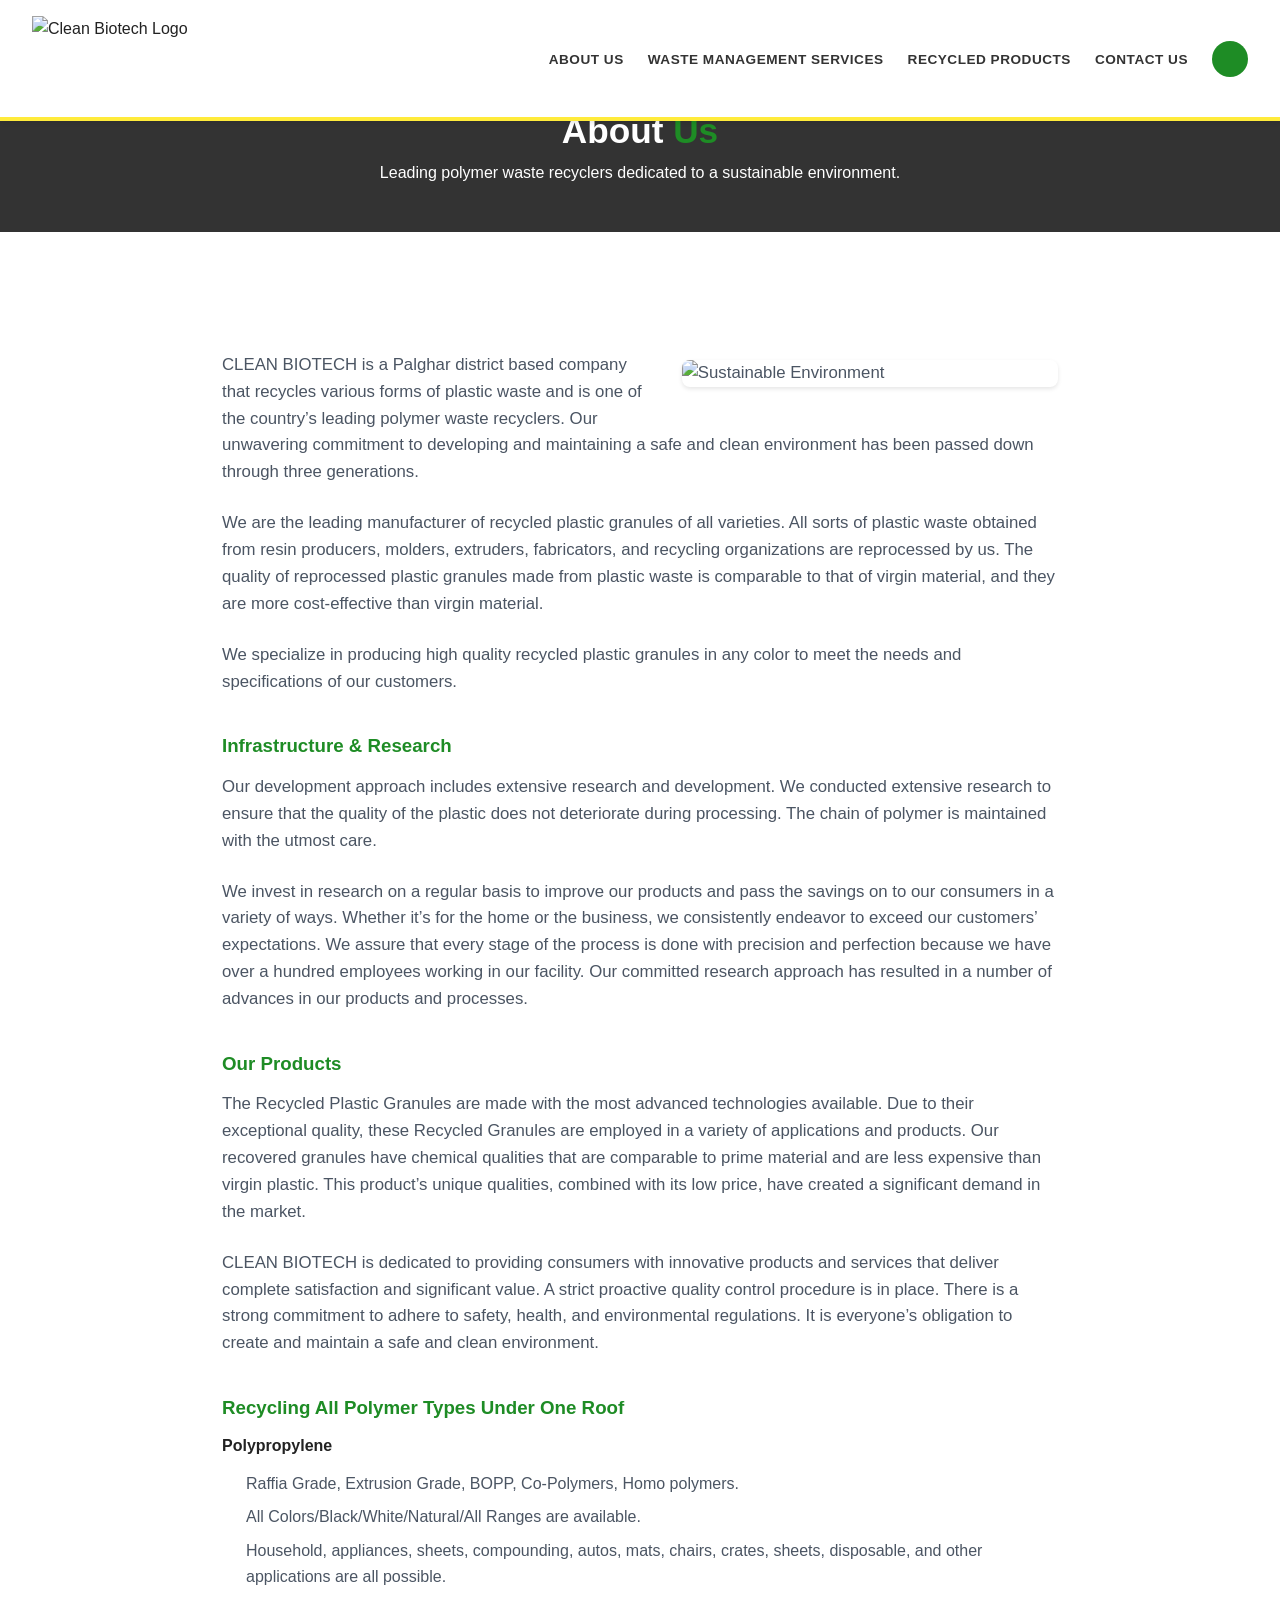
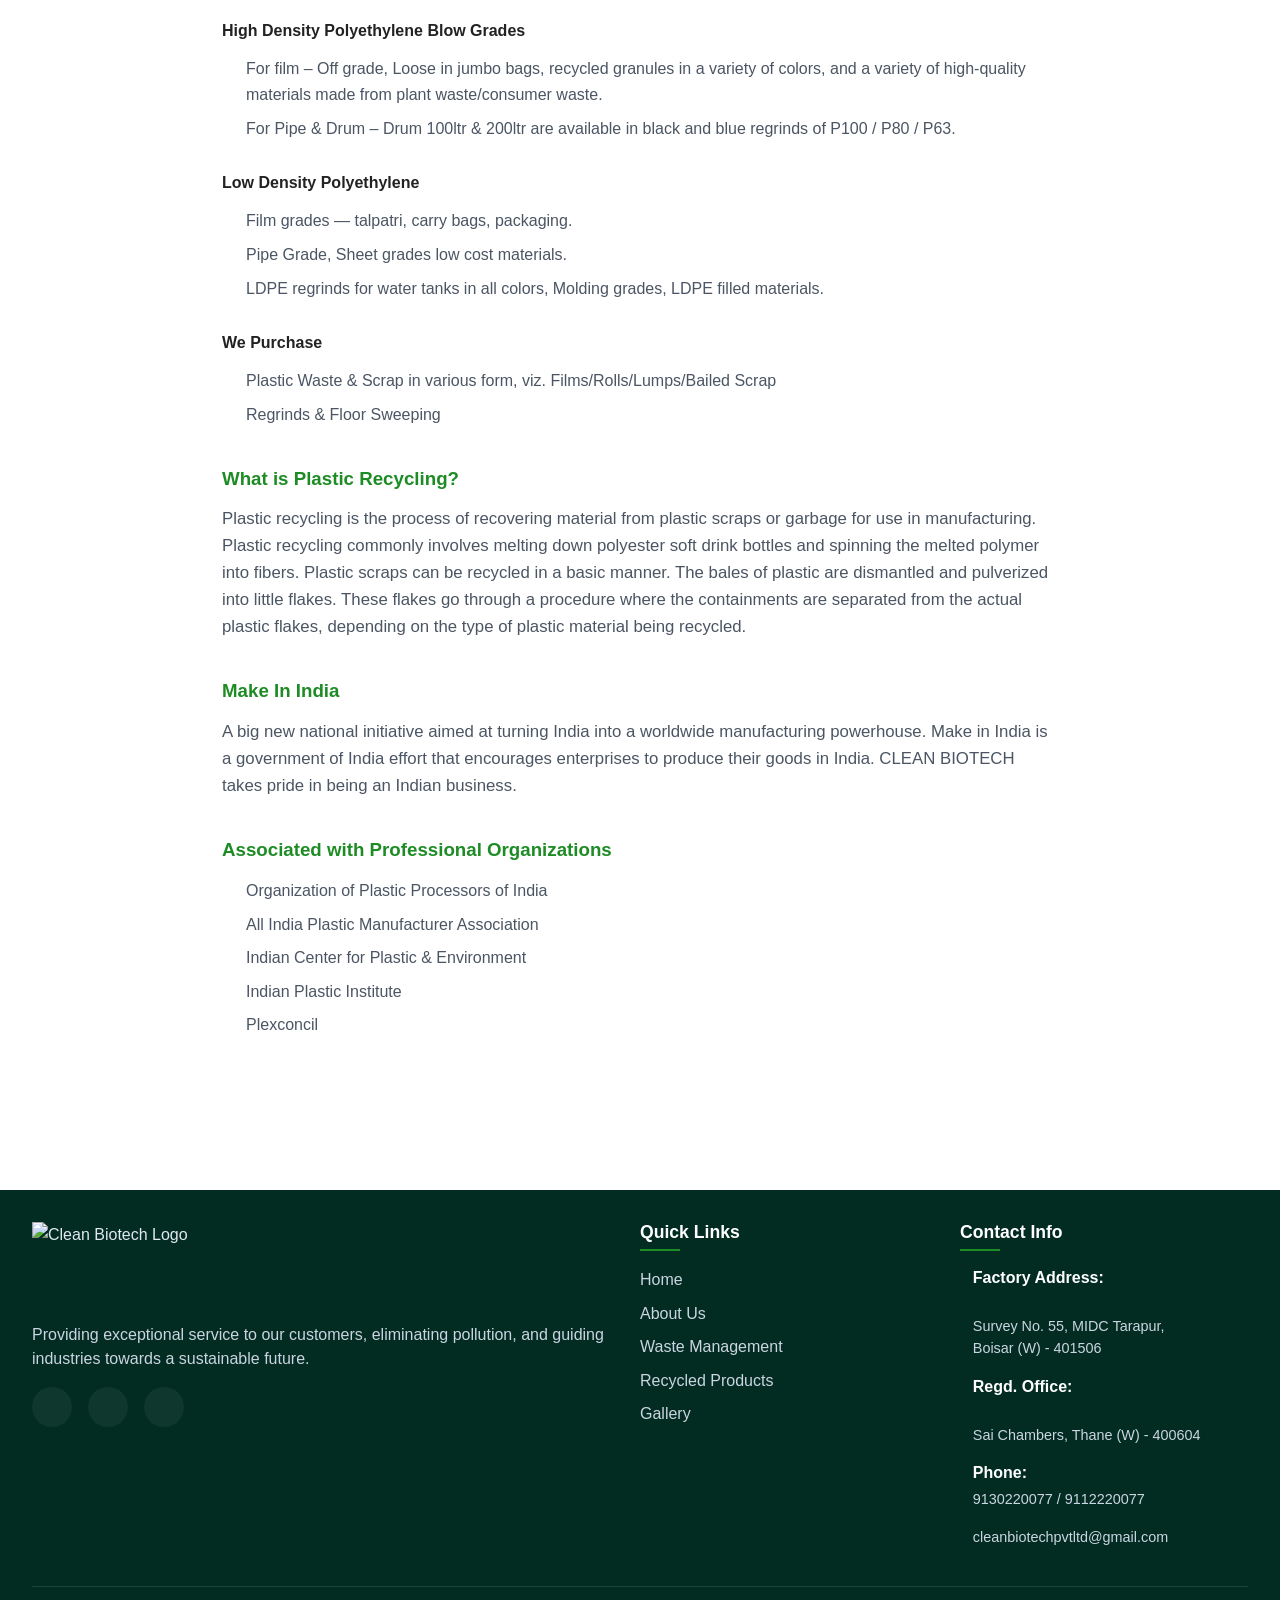
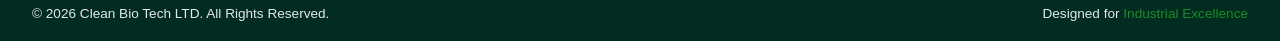
==== about-us.html @ 4d05ac89 "first commit" ====
<!DOCTYPE html>
<html lang="en">
<head>
    <meta charset="UTF-8">
    <meta name="viewport" content="width=device-width, initial-scale=1.0">
    <title>About Us | Clean Biotech</title>
    <!-- Google Fonts -->
    <link rel="preconnect" href="https://fonts.googleapis.com">
    <link rel="preconnect" href="https://fonts.gstatic.com" crossorigin>
    <link href="https://fonts.googleapis.com/css2?family=Inter:wght@300;400;500;600;700;800&family=Outfit:wght@400;500;600;700;800&display=swap" rel="stylesheet">
    <!-- Phosphor Icons -->
    <script src="https://unpkg.com/@phosphor-icons/web"></script>
    <link rel="stylesheet" href="style.css">
    <style>
        .page-header { padding-top: 110px; padding-bottom: 30px; background: var(--color-bg-dark); color: white; text-align: center; }
        .page-title { font-size: 2.2rem; margin-bottom: 0.5rem; }
        .content-section { max-width: 900px; margin: 0 auto; padding-top: 4rem; padding-bottom: 4rem; }
        .content-section h3 { margin-top: 2.5rem; margin-bottom: 1rem; color: var(--color-primary); }
        .content-section p { margin-bottom: 1.5rem; font-size: 1.05rem; color: #4B5563; }
        .content-list { margin-bottom: 2rem; padding-left: 1.5rem; }
        .content-list li { margin-bottom: 0.5rem; color: #4B5563; }
    </style>
</head>
<body>
    <header id="navbar" class="scrolled">
        <div class="container nav-container">
            <a href="index.html" class="logo"><img src="http://cleanbiotech.in/wp-content/uploads/2021/07/WhatsApp-Image-2021-07-19-at-4.36.10-PM-1.jpeg.webp" alt="Clean Biotech Logo" style="height: 85px; display: block;"></a>
            <button class="mobile-toggle" aria-label="Toggle menu"><i class="ph ph-list"></i></button>
            <nav class="nav-menu">
                <ul class="nav-list">
                    <li><a href="about-us.html" class="nav-link">ABOUT US</a></li>
                    <li><a href="waste-management-services.html" class="nav-link">WASTE MANAGEMENT SERVICES</a></li>
                    <li class="dropdown">
                        <a href="#" class="nav-link">RECYCLED PRODUCTS</a>
                        <ul class="dropdown-menu">
                            <li><a href="recycled-plastic-products.html">Recycled Plastic Products</a></li>
                            <li><a href="recycled-plastic-granules.html">Recycled Plastic Granules</a></li>
                        </ul>
                    </li>
                    <li><a href="contacts.html" class="nav-link">CONTACT US</a></li>
                    <li class="dropdown">
                        <a href="#" class="nav-link dots-dropdown-btn"><i class="ph-bold ph-dots-three-vertical"></i></a>
                        <ul class="dropdown-menu dropdown-menu-right">
                            <li><a href="blog.html">News and Events</a></li>
                            <li><a href="about-us.html">Brochure</a></li>
                            <li><a href="gallery-2.html">Gallery</a></li>
                        </ul>
                    </li>
                </ul>
            </nav>
        </div>
    </header>

    <div class="page-header">
        <div class="container">
            <h1 class="page-title">About <span class="text-highlight">Us</span></h1>
            <p class="text-gray">Leading polymer waste recyclers dedicated to a sustainable environment.</p>
        </div>
    </div>

    <section class="section-padding">
        <div class="container content-section">
            <p class="lead-text">
                <img src="https://cleanbiotech.in/wp-content/uploads/2022/02/Why-you-should-recycle-scrap-metal.jpg" alt="Sustainable Environment" class="content-inline-img-right">
                CLEAN BIOTECH is a Palghar district based company that recycles various forms of plastic waste and is one of the country’s leading polymer waste recyclers. Our unwavering commitment to developing and maintaining a safe and clean environment has been passed down through three generations.
            </p>
            <p>We are the leading manufacturer of recycled plastic granules of all varieties. All sorts of plastic waste obtained from resin producers, molders, extruders, fabricators, and recycling organizations are reprocessed by us. The quality of reprocessed plastic granules made from plastic waste is comparable to that of virgin material, and they are more cost-effective than virgin material.</p>
            <p>We specialize in producing high quality recycled plastic granules in any color to meet the needs and specifications of our customers.</p>

            <h3>Infrastructure & Research</h3>
            <p>Our development approach includes extensive research and development. We conducted extensive research to ensure that the quality of the plastic does not deteriorate during processing. The chain of polymer is maintained with the utmost care.</p>
            <p>We invest in research on a regular basis to improve our products and pass the savings on to our consumers in a variety of ways. Whether it’s for the home or the business, we consistently endeavor to exceed our customers’ expectations. We assure that every stage of the process is done with precision and perfection because we have over a hundred employees working in our facility. Our committed research approach has resulted in a number of advances in our products and processes.</p>

            <h3>Our Products</h3>
            <p>The Recycled Plastic Granules are made with the most advanced technologies available. Due to their exceptional quality, these Recycled Granules are employed in a variety of applications and products. Our recovered granules have chemical qualities that are comparable to prime material and are less expensive than virgin plastic. This product’s unique qualities, combined with its low price, have created a significant demand in the market.</p>
            <p>CLEAN BIOTECH is dedicated to providing consumers with innovative products and services that deliver complete satisfaction and significant value. A strict proactive quality control procedure is in place. There is a strong commitment to adhere to safety, health, and environmental regulations. It is everyone’s obligation to create and maintain a safe and clean environment.</p>

            <h3>Recycling All Polymer Types Under One Roof</h3>
            <h4>Polypropylene</h4>
            <ul class="content-list">
                <li>Raffia Grade, Extrusion Grade, BOPP, Co-Polymers, Homo polymers.</li>
                <li>All Colors/Black/White/Natural/All Ranges are available.</li>
                <li>Household, appliances, sheets, compounding, autos, mats, chairs, crates, sheets, disposable, and other applications are all possible.</li>
            </ul>

            <h4>High Density Polyethylene Blow Grades</h4>
            <ul class="content-list">
                <li>For film – Off grade, Loose in jumbo bags, recycled granules in a variety of colors, and a variety of high-quality materials made from plant waste/consumer waste.</li>
                <li>For Pipe & Drum – Drum 100ltr & 200ltr are available in black and blue regrinds of P100 / P80 / P63.</li>
            </ul>

            <h4>Low Density Polyethylene</h4>
            <ul class="content-list">
                <li>Film grades — talpatri, carry bags, packaging.</li>
                <li>Pipe Grade, Sheet grades low cost materials.</li>
                <li>LDPE regrinds for water tanks in all colors, Molding grades, LDPE filled materials.</li>
            </ul>

            <h4>We Purchase</h4>
            <ul class="content-list">
                <li>Plastic Waste & Scrap in various form, viz. Films/Rolls/Lumps/Bailed Scrap</li>
                <li>Regrinds & Floor Sweeping</li>
            </ul>

            <h3>What is Plastic Recycling?</h3>
            <p>Plastic recycling is the process of recovering material from plastic scraps or garbage for use in manufacturing. Plastic recycling commonly involves melting down polyester soft drink bottles and spinning the melted polymer into fibers. Plastic scraps can be recycled in a basic manner. The bales of plastic are dismantled and pulverized into little flakes. These flakes go through a procedure where the containments are separated from the actual plastic flakes, depending on the type of plastic material being recycled.</p>
            
            <h3>Make In India</h3>
            <p>A big new national initiative aimed at turning India into a worldwide manufacturing powerhouse. Make in India is a government of India effort that encourages enterprises to produce their goods in India. CLEAN BIOTECH takes pride in being an Indian business.</p>

            <h3>Associated with Professional Organizations</h3>
            <ul class="content-list">
                <li>Organization of Plastic Processors of India</li>
                <li>All India Plastic Manufacturer Association</li>
                <li>Indian Center for Plastic & Environment</li>
                <li>Indian Plastic Institute</li>
                <li>Plexconcil</li>
            </ul>
        </div>
    </section>

    <footer id="contact" class="footer">
        <div class="container">
            <div class="footer-grid">
                <div class="footer-col brand-col">
                    <a href="#" class="logo footer-logo">
                        <img src="http://cleanbiotech.in/wp-content/uploads/2021/07/WhatsApp-Image-2021-07-19-at-4.36.10-PM-1.jpeg.webp" alt="Clean Biotech Logo" style="height: 85px; display: block;">
                    </a>
                    <p class="footer-desc">Providing exceptional service to our customers, eliminating pollution, and guiding industries towards a sustainable future.</p>
                    <div class="social-links">
                        <a href="#"><i class="ph ph-linkedin-logo"></i></a>
                        <a href="#"><i class="ph ph-twitter-logo"></i></a>
                        <a href="#"><i class="ph ph-facebook-logo"></i></a>
                    </div>
                </div>

                <div class="footer-col">
                    <h4 class="footer-heading">Quick Links</h4>
                    <ul class="footer-links">
                        <li><a href="index.html">Home</a></li>
                        <li><a href="about-us.html">About Us</a></li>
                        <li><a href="waste-management-services.html">Waste Management</a></li>
                        <li><a href="recycled-plastic-products.html">Recycled Products</a></li>
                        <li><a href="gallery-2.html">Gallery</a></li>
                    </ul>
                </div>

                <div class="footer-col">
                    <h4 class="footer-heading">Contact Info</h4>
                    <ul class="contact-info">
                        <li style="align-items: flex-start; margin-bottom: 1rem;"><i class="ph-fill ph-map-pin" style="margin-top: 4px;"></i><div style="line-height: 1.4;"><strong>Factory Address:</strong><br><span style="font-size: 0.9rem;">Survey No. 55, MIDC Tarapur,<br>Boisar (W) - 401506</span></div></li>
                        <li style="align-items: flex-start; margin-bottom: 1rem;"><i class="ph-fill ph-buildings" style="margin-top: 4px;"></i><div style="line-height: 1.4;"><strong>Regd. Office:</strong><br><span style="font-size: 0.9rem;">Sai Chambers, Thane (W) - 400604</span></div></li>
                        <li style="align-items: center; margin-bottom: 1rem;"><i class="ph-fill ph-phone"></i><div style="line-height: 1.4;"><strong>Phone:</strong> <span style="font-size: 0.9rem;">9130220077 / 9112220077</span></div></li>
                        <li style="align-items: center;"><i class="ph-fill ph-envelope-simple"></i><a href="mailto:cleanbiotechpvtltd@gmail.com" style="font-size: 0.9rem;">cleanbiotechpvtltd@gmail.com</a></li>
                    </ul>
                </div>
            </div>

            <div class="footer-bottom">
                <div class="copyright">
                    © 2026 Clean Bio Tech LTD. All Rights Reserved.
                </div>
                <div class="credits">
                    Designed for <span class="text-highlight">Industrial Excellence</span>
                </div>
            </div>
        </div>
    </footer>
    <script src="script.js"></script>
</body>
</html>
---- style.css ----
/* ==========================================================================
   CSS Variables & Reset
   ========================================================================== */
:root {
    /* Color Palette - Standard Corporate */
    --color-bg-dark: #333333;
    --color-bg-surface: #ffffff;
    --color-bg-card: #ffffff;
    --color-bg-light: #f9f9f9;
    
    --color-primary: #1e8c25;
    --color-primary-dark: #145e19;
    --color-secondary: #ffc107;
    
    --color-text-main: #333333;
    --color-text-muted: #555555;
    --color-text-dark: #222222;
    --color-border: #dddddd;
    
    /* Typography */
    --font-heading: Arial, Helvetica, sans-serif;
    --font-body: Arial, Helvetica, sans-serif;
    
    /* Shadows & Effects */
    --shadow-sm: none;
    --shadow-md: 0 2px 4px rgba(0,0,0,0.1);
    --shadow-lg: 0 2px 4px rgba(0,0,0,0.1);
    --shadow-xl: none;
    --shadow-glow: none;
    
    /* Transitions */
    --shadow-xl: 0 20px 25px -5px rgba(0, 0, 0, 0.1), 0 10px 10px -5px rgba(0, 0, 0, 0.04);
    --shadow-glow: 0 0 24px rgba(16, 185, 129, 0.3);
}

* {
    margin: 0;
    padding: 0;
    box-sizing: border-box;
}

html {
    scroll-behavior: smooth;
}

:focus-visible {
    outline: 2px solid var(--color-primary);
    outline-offset: 2px;
}

body {
    font-family: var(--font-body);
    color: var(--color-text-dark);
    background-color: #ffffff;
    line-height: 1.6;
    overflow-x: hidden;
}

/* Typography Utility */
h1, h2, h3, h4, h5, h6 {
    font-family: var(--font-heading);
    line-height: 1.2;
    margin-bottom: 1rem;
    color: var(--color-text-dark);
}

.text-gradient {
    background: linear-gradient(135deg, var(--color-primary), var(--color-secondary));
    -webkit-background-clip: text;
    -webkit-text-fill-color: transparent;
    background-clip: text;
}

.text-highlight {
    color: var(--color-primary);
}

.text-white { color: var(--color-text-main) !important; }
.text-gray { color: var(--color-text-muted) !important; }
.text-center { text-align: center; }

p {
    margin-bottom: 1rem;
}

a {
    text-decoration: none;
    color: inherit;
    transition: var(--transition-base);
}

ul {
    list-style: none;
}

img {
    max-width: 100%;
    height: auto;
    display: block;
}

/* Layout */
.container {
    width: 100%;
    max-width: 1280px;
    margin: 0 auto;
    padding: 0 2rem;
}

.section-padding {
    padding: 3.5rem 0;
}

.bg-dark {
    background-color: var(--color-bg-dark);
}

.bg-dark h1, .bg-dark h2, .bg-dark h3, .bg-dark p, .bg-dark .section-title, .bg-dark .section-subtitle, .bg-dark .stat-label,
.page-header h1, .page-header p {
    color: #ffffff !important;
}

.bg-light {
    background-color: var(--color-bg-light);
}

/* ==========================================================================
   Buttons & Badges
   ========================================================================== */
.btn {
    display: inline-flex;
    align-items: center;
    justify-content: center;
    gap: 0.5rem;
    padding: 0.75rem 1.5rem;
    border-radius: 0px;
    font-weight: bold;
    font-size: 0.95rem;
    cursor: pointer;
    border: 1px solid transparent;
}

.btn-lg {
    padding: 1rem 2rem;
    font-size: 1.1rem;
}

.btn-primary {
    background: var(--color-primary);
    color: white;
}

.btn-primary:hover {
    background: var(--color-primary-dark);
    box-shadow: var(--shadow-glow);
    transform: translateY(-2px);
}

.btn-outline {
    background: transparent;
    border-color: #222222;
    color: #222222;
}

.btn-outline:hover {
    background: #222222;
    color: white;
}
    border-color: white;
    background: rgba(255, 255, 255, 0.1);
    transform: translateY(-2px);
}

.btn-outline-light {
    background: transparent;
    border-color: rgba(255, 255, 255, 0.3);
    color: white;
}

.btn-outline-light:hover {
    border-color: white;
    background: white;
    color: var(--color-bg-dark);
}

.btn-link {
    color: var(--color-primary);
    font-weight: 600;
    display: inline-flex;
    align-items: center;
    gap: 0.5rem;
}

.btn-link:hover {
    gap: 0.75rem;
    color: var(--color-primary-dark);
}

.badge {
    display: inline-block;
    padding: 0.4rem 1rem;
    background: rgba(16, 185, 129, 0.1);
    color: var(--color-primary);
    border-radius: 50px;
    font-size: 0.85rem;
    font-weight: 600;
    text-transform: uppercase;
    letter-spacing: 1px;
    margin-bottom: 1.5rem;
    border: 1px solid rgba(16, 185, 129, 0.2);
}

/* ==========================================================================
   Header & Navigation
   ========================================================================== */
#navbar {
    position: fixed;
    top: 0;
    left: 0;
    width: 100%;
    z-index: 1000;
    padding: 1rem 0;
    background: #ffffff;
    border-bottom: 4px solid #ffeb3b;
    box-shadow: var(--shadow-md);
}

#navbar.scrolled {
    background: #ffffff;
    padding: 0.8rem 0;
    box-shadow: var(--shadow-md);
    border-bottom: 4px solid #ffeb3b;
}

.nav-container {
    display: flex;
    justify-content: space-between;
    align-items: center;
}

.logo {
    display: flex;
    align-items: center;
    z-index: 1001;
}

.logo-text {
    font-family: var(--font-heading);
    font-size: 1.75rem;
    font-weight: bold;
    color: #222222;
    letter-spacing: -0.5px;
}

.logo-highlight {
    color: var(--color-primary);
}

.nav-list {
    display: flex;
    align-items: center;
    gap: 1.5rem;
}

.nav-link {
    color: #333333;
    font-weight: bold;
    font-size: 0.85rem;
    position: relative;
    padding: 0.5rem 0;
    letter-spacing: 0.5px;
}

.nav-link:hover, .nav-link.active {
    color: var(--color-primary);
}

.nav-link::after {
    content: '';
    position: absolute;
    bottom: 0;
    left: 0;
    width: 0;
    height: 2px;
    background: var(--color-primary);
    transition: var(--transition-base);
}

.nav-link:hover::after, .nav-link.active::after {
    width: 100%;
}

.nav-btn {
    margin-left: 1rem;
}

/* Dropdown */
.dropdown {
    position: relative;
}

.dropdown-menu {
    position: absolute;
    top: 100%;
    left: 0;
    background: var(--color-bg-surface);
    min-width: 240px;
    border-radius: 8px;
    padding: 1rem 0;
    box-shadow: var(--shadow-lg);
    border: 1px solid var(--color-border);
    opacity: 0;
    visibility: hidden;
    transform: translateY(10px);
    transition: var(--transition-base);
}

.dropdown:hover .dropdown-menu {
    opacity: 1;
    visibility: visible;
    transform: translateY(0);
}

.dropdown-menu a {
    display: block;
    padding: 0.5rem 1.5rem;
    color: var(--color-text-muted);
    font-size: 0.95rem;
    transition: var(--transition-fast);
}

.dropdown-menu a:hover {
    color: white;
    background: rgba(255, 255, 255, 0.05);
    padding-left: 1.75rem;
}

.mobile-toggle {
    display: none;
    background: transparent;
    border: none;
    color: white;
    font-size: 1.75rem;
    cursor: pointer;
    z-index: 1001;
}

/* ==========================================================================
   Hero Section
   ========================================================================== */
.hero {
    position: relative;
    min-height: 70vh;
    display: flex;
    align-items: center;
    padding-top: 5rem;
    overflow: hidden;
}

.hero-background {
    position: absolute;
    top: 0;
    left: 0;
    width: 100%;
    height: 100%;
    background: url('https://images.unsplash.com/photo-1542601906990-b4d3fb778b09?auto=format&fit=crop&w=1920&q=80') center/cover no-repeat;
    z-index: -2;
}

.hero-background::after {
    content: '';
    position: absolute;
    top: 0;
    left: 0;
    width: 100%;
    height: 100%;
    background: rgba(255, 255, 255, 0.65); /* Light overlay instead of dark */
    z-index: -1;
}

.hero-container {
    display: grid;
    grid-template-columns: 1fr;
    gap: 4rem;
    position: relative;
    z-index: 1;
}

.hero-content {
    max-width: 700px;
}

.hero-title {
    font-size: 3.5rem;
    font-weight: bold;
    color: #111111;
    margin-bottom: 1.5rem;
}

.hero-description {
    font-size: 1.1rem;
    color: #333333;
    margin-bottom: 2.5rem;
    max-width: 600px;
    font-weight: normal;
}

.hero-actions {
    display: flex;
    gap: 1rem;
    flex-wrap: wrap;
}

.hero-stats {
    display: flex;
    align-items: center;
    gap: 2rem;
    margin-top: 4rem;
    padding-top: 2rem;
    border-top: 1px solid rgba(255, 255, 255, 0.1);
}

.stat-item {
    display: flex;
    flex-direction: column;
}

.stat-number {
    font-size: 2rem;
    font-weight: bold;
    color: var(--color-primary);
}

.stat-label {
    font-size: 0.9rem;
    color: #555555;
    text-transform: uppercase;
    font-weight: bold;
}

.stat-divider {
    width: 1px;
    height: 40px;
    background: rgba(255, 255, 255, 0.1);
}

/* ==========================================================================
   About Section
   ========================================================================== */
.about-grid {
    display: grid;
    grid-template-columns: 1fr 1fr;
    gap: 2rem;
    align-items: center;
}

.about-image-wrapper {
    position: relative;
}

.about-image-main {
    border-radius: 8px;
    overflow: hidden;
    box-shadow: var(--shadow-lg);
    height: 400px;
}

.about-image-main img {
    width: 100%;
    height: 100%;
    object-fit: cover;
    transition: var(--transition-slow);
}

.about-image-main:hover img {
    transform: scale(1.05);
}

.experience-card {
    position: absolute;
    bottom: -30px;
    right: -30px;
    background: var(--color-bg-dark);
    padding: 2rem;
    border-radius: 8px;
    box-shadow: var(--shadow-lg);
    display: flex;
    align-items: center;
    gap: 1.5rem;
    border-left: 4px solid var(--color-primary);
}

.icon-large {
    font-size: 3rem;
    color: var(--color-primary);
}

.exp-text h4 {
    color: white;
    margin-bottom: 0.2rem;
    font-size: 1.2rem;
}

.exp-text p {
    color: var(--color-text-muted);
    margin: 0;
    font-size: 0.9rem;
}

.section-title {
    font-size: 2.5rem;
    font-weight: 700;
    margin-bottom: 1.5rem;
}

.lead-text {
    font-size: 1.1rem;
    color: var(--color-text-dark);
    font-weight: 500;
    margin-bottom: 1.5rem;
}

.about-content p {
    color: #4B5563;
    margin-bottom: 1.5rem;
}

.feature-list {
    margin: 2rem 0;
}

.feature-list li {
    display: flex;
    align-items: center;
    gap: 1rem;
    margin-bottom: 1rem;
    font-weight: 500;
    color: var(--color-text-dark);
}

.feature-list i {
    color: var(--color-primary);
    font-size: 1.5rem;
}

/* ==========================================================================
   Services Section
   ========================================================================== */
.section-header {
    max-width: 700px;
    margin: 0 auto 2.5rem;
}

.section-subtitle {
    color: #4B5563;
    font-size: 1.1rem;
}

.services-grid {
    display: grid;
    grid-template-columns: repeat(auto-fit, minmax(350px, 1fr));
    gap: 2rem;
}

.service-card {
    background: white;
    border-radius: 8px;
    overflow: hidden;
    box-shadow: var(--shadow-sm);
    transition: var(--transition-base);
    border: 1px solid rgba(0,0,0,0.05);
}

.service-card:hover {
    transform: translateY(-8px) scale(1.01);
    box-shadow: var(--shadow-xl);
    border-color: rgba(16, 185, 129, 0.2);
}

.service-img {
    position: relative;
    height: 200px;
    overflow: hidden;
}

.service-img img {
    width: 100%;
    height: 100%;
    object-fit: cover;
    transition: var(--transition-slow);
}

.service-card:hover .service-img img {
    transform: scale(1.1);
}

.service-icon {
    position: absolute;
    bottom: -25px;
    right: 30px;
    width: 60px;
    height: 60px;
    background: var(--color-primary);
    border-radius: 50%;
    display: flex;
    align-items: center;
    justify-content: center;
    color: white;
    font-size: 1.8rem;
    box-shadow: 0 4px 10px rgba(16, 185, 129, 0.4);
    z-index: 2;
    border: 4px solid white;
}

.service-content {
    padding: 3rem 2rem 2rem;
}

.service-content h3 {
    font-size: 1.4rem;
    margin-bottom: 1rem;
}

.service-content p {
    color: #6B7280;
    margin-bottom: 1.5rem;
}

/* ==========================================================================
   Values Section
   ========================================================================== */
.values-grid {
    display: grid;
    grid-template-columns: repeat(auto-fit, minmax(200px, 1fr));
    gap: 1.5rem;
    margin-top: 3rem;
}

.value-item {
    background: var(--color-bg-card);
    padding: 1.5rem 1rem;
    border-radius: 8px;
    text-align: center;
    border: 1px solid var(--color-border);
    transition: var(--transition-base);
}

.value-item:hover {
    transform: translateY(-5px);
    background: rgba(255, 255, 255, 0.05);
    border-color: var(--color-primary);
}

.value-icon-wrapper {
    width: 50px;
    height: 50px;
    background: rgba(16, 185, 129, 0.1);
    border-radius: 50%;
    display: flex;
    align-items: center;
    justify-content: center;
    margin: 0 auto 1rem;
    color: var(--color-primary);
    font-size: 1.5rem;
    transition: var(--transition-base);
}

.value-item:hover .value-icon-wrapper {
    background: var(--color-primary);
    color: white;
}

.value-item h4 {
    color: var(--color-primary-dark);
    font-size: 1.1rem;
    margin-bottom: 0.5rem;
    font-weight: bold;
}

.value-item p {
    color: #444444;
    font-size: 0.85rem;
    margin: 0;
}

/* ==========================================================================
   CTA Section
   ========================================================================== */
.cta-section {
    background: linear-gradient(135deg, var(--color-primary-dark), var(--color-primary));
    padding: 3.5rem 0;
    position: relative;
    overflow: hidden;
}

.cta-section::before {
    content: '';
    position: absolute;
    top: 0;
    left: 0;
    width: 100%;
    height: 100%;
    background: url('[data-uri]') repeat;
}

.cta-content {
    position: relative;
    z-index: 1;
    text-align: center;
    color: white;
    max-width: 800px;
    margin: 0 auto;
}

.cta-content h2 {
    color: white;
    font-size: 2.5rem;
    margin-bottom: 1rem;
}

.cta-content p {
    font-size: 1.2rem;
    opacity: 0.9;
    margin-bottom: 2rem;
}

.cta-buttons {
    display: flex;
    justify-content: center;
    gap: 1rem;
}

.cta-buttons .btn-primary {
    background: var(--color-bg-dark);
    color: white;
}

.cta-buttons .btn-primary:hover {
    background: #1e293b;
    box-shadow: var(--shadow-lg);
}

/* ==========================================================================
   Footer
   ========================================================================== */
.footer {
    background: #022c22;
    color: #e2e8f0;
    padding: 2rem 0 0;
}

.footer .logo-text {
    color: #ffffff !important;
}

.footer-grid {
    display: grid;
    grid-template-columns: 2fr 1fr 1fr;
    gap: 2rem;
    margin-bottom: 1.5rem;
}

.brand-col .footer-desc {
    margin: 1rem 0;
    line-height: 1.5;
    color: #cbd5e1;
}

.social-links {
    display: flex;
    gap: 1rem;
}

.social-links a {
    width: 40px;
    height: 40px;
    border-radius: 50%;
    background: rgba(255, 255, 255, 0.05);
    display: flex;
    align-items: center;
    justify-content: center;
    color: white;
    font-size: 1.2rem;
    transition: var(--transition-base);
}

.social-links a:hover {
    background: var(--color-primary);
    transform: translateY(-3px);
}

.footer-heading {
    color: white;
    font-size: 1.1rem;
    margin-bottom: 1rem;
    position: relative;
    padding-bottom: 0.5rem;
}

.footer-heading::after {
    content: '';
    position: absolute;
    left: 0;
    bottom: 0;
    width: 40px;
    height: 2px;
    background: var(--color-primary);
}

.footer-links li {
    margin-bottom: 0.5rem;
}

.footer-links a {
    display: inline-block;
    color: #cbd5e1;
    text-decoration: none;
    transition: var(--transition-fast);
}

.footer-links a:hover {
    color: #ffffff;
    padding-left: 5px;
}

.contact-info {
    color: #cbd5e1;
}

.contact-info li {
    display: flex;
    gap: 0.8rem;
    margin-bottom: 0.8rem;
    align-items: flex-start;
}

.contact-info i {
    color: var(--color-primary);
    font-size: 1.5rem;
}

.contact-info strong {
    display: block;
    color: white;
    margin-bottom: 0.2rem;
}

.contact-info a:hover {
    color: var(--color-primary);
}

.footer-bottom {
    border-top: 1px solid rgba(255, 255, 255, 0.1);
    padding: 1rem 0;
    display: flex;
    justify-content: space-between;
    align-items: center;
    font-size: 0.85rem;
}

/* ==========================================================================
   Inner Page Helpers
   ========================================================================== */
.content-inline-img-right {
    float: right;
    width: 45%;
    margin: 0.5rem 0 2rem 2rem;
    border-radius: 8px;
    box-shadow: var(--shadow-md);
}
.content-inline-img-left {
    float: left;
    width: 45%;
    margin: 0.5rem 2rem 2rem 0;
    border-radius: 8px;
    box-shadow: var(--shadow-md);
}

/* ==========================================================================
   Navigation Helpers
   ========================================================================== */
.dots-dropdown-btn {
    background: var(--color-primary);
    width: 36px;
    height: 36px;
    display: flex;
    align-items: center;
    justify-content: center;
    border-radius: 50%;
    color: white !important;
    padding: 0 !important;
}
.dots-dropdown-btn::after {
    display: none !important;
}
.dots-dropdown-btn i {
    font-size: 1.5rem;
}
.dropdown-menu-right {
    right: 0;
    left: auto;
}

/* ==========================================================================
   Responsive Design
   ========================================================================== */
@media (max-width: 1024px) {
    .hero-title {
        font-size: 3rem;
    }
    
    .about-grid {
        gap: 2rem;
    }
    
    .footer-grid {
        grid-template-columns: 1fr 1fr;
    }
    
    .brand-col {
        grid-column: 1 / -1;
    }
}

@media (max-width: 768px) {
    .content-inline-img-right, .content-inline-img-left {
        float: none;
        width: 100%;
        margin: 1rem 0 2rem 0;
    }
    
    .section-padding {
        padding: 2.5rem 0;
    }
    
    .mobile-toggle {
        display: block;
    }
    
    .nav-menu {
        position: fixed;
        top: 80px;
        left: -100%;
        width: 100%;
        height: calc(100vh - 80px);
        background: #ffffff;
        padding: 2rem;
        transition: var(--transition-base);
        overflow-y: auto;
        box-shadow: 0 4px 6px rgba(0,0,0,0.1);
    }
    
    .nav-menu.active {
        left: 0;
    }
    
    .nav-list {
        flex-direction: column;
        align-items: flex-start;
        gap: 1.5rem;
    }
    
    .dropdown-menu {
        position: static;
        opacity: 1;
        visibility: visible;
        transform: none;
        background: transparent;
        box-shadow: none;
        border: none;
        padding-left: 1rem;
        display: none;
    }
    
    .dropdown.active .dropdown-menu {
        display: block;
    }
    
    .nav-btn {
        margin-left: 0;
        margin-top: 1rem;
    }
    
    .hero-container {
        grid-template-columns: 1fr;
    }
    
    .hero-stats {
        flex-wrap: wrap;
    }
    
    .about-grid {
        grid-template-columns: 1fr;
    }

    .services-grid {
        grid-template-columns: 1fr;
    }

    .values-grid {
        grid-template-columns: 1fr;
    }
    
    .experience-card {
        right: 1rem;
        bottom: -20px;
        padding: 1.5rem;
    }
    
    .section-title {
        font-size: 2rem;
    }
    
    .footer-grid {
        grid-template-columns: 1fr;
        gap: 2rem;
    }
    
    .footer-bottom {
        flex-direction: column;
        gap: 1rem;
        text-align: center;
    }
}

@media (max-width: 480px) {
    .hero-title {
        font-size: 2.5rem;
    }
    
    .cta-buttons {
        flex-direction: column;
        width: 100%;
    }
    
    .cta-buttons .btn {
        width: 100%;
    }
    
    .hero-actions {
        flex-direction: column;
        width: 100%;
    }
    
    .hero-actions .btn {
        width: 100%;
    }
    
    .experience-card {
        position: static;
        margin-top: 1rem;
    }
}
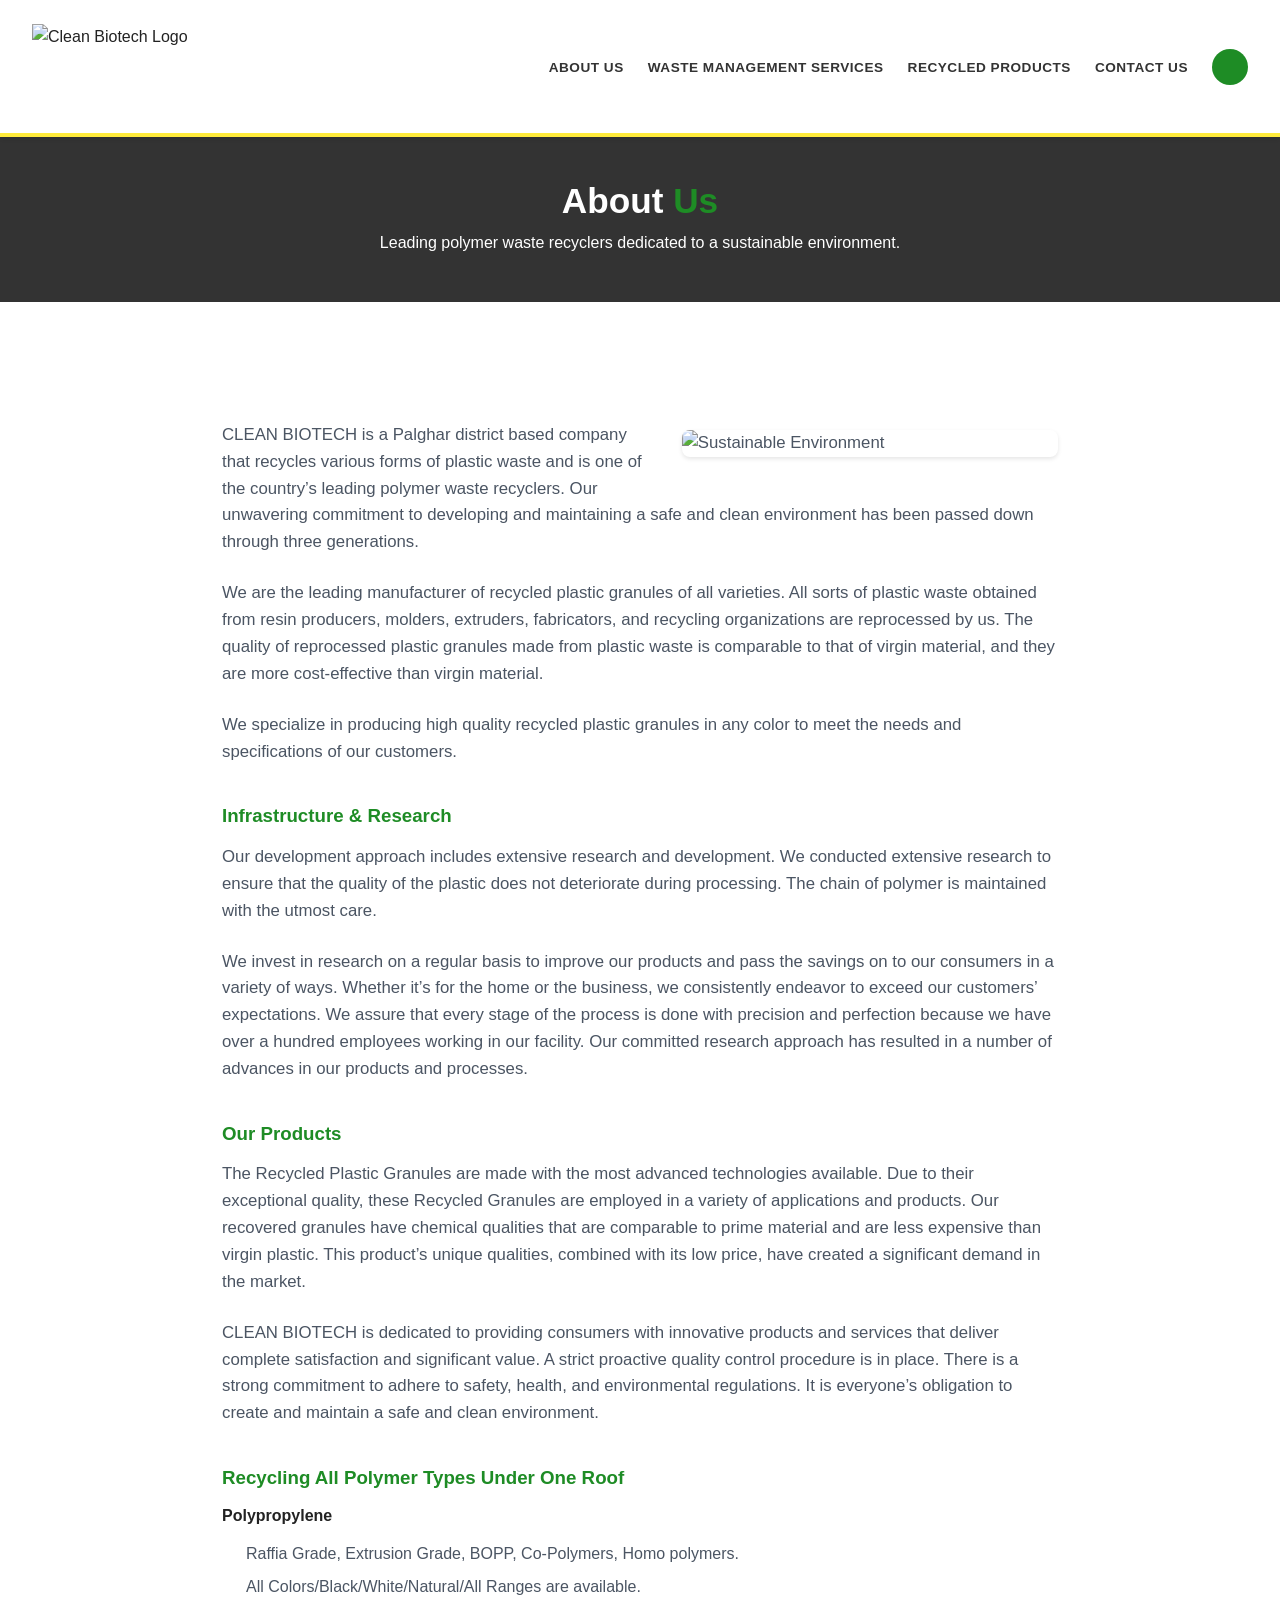
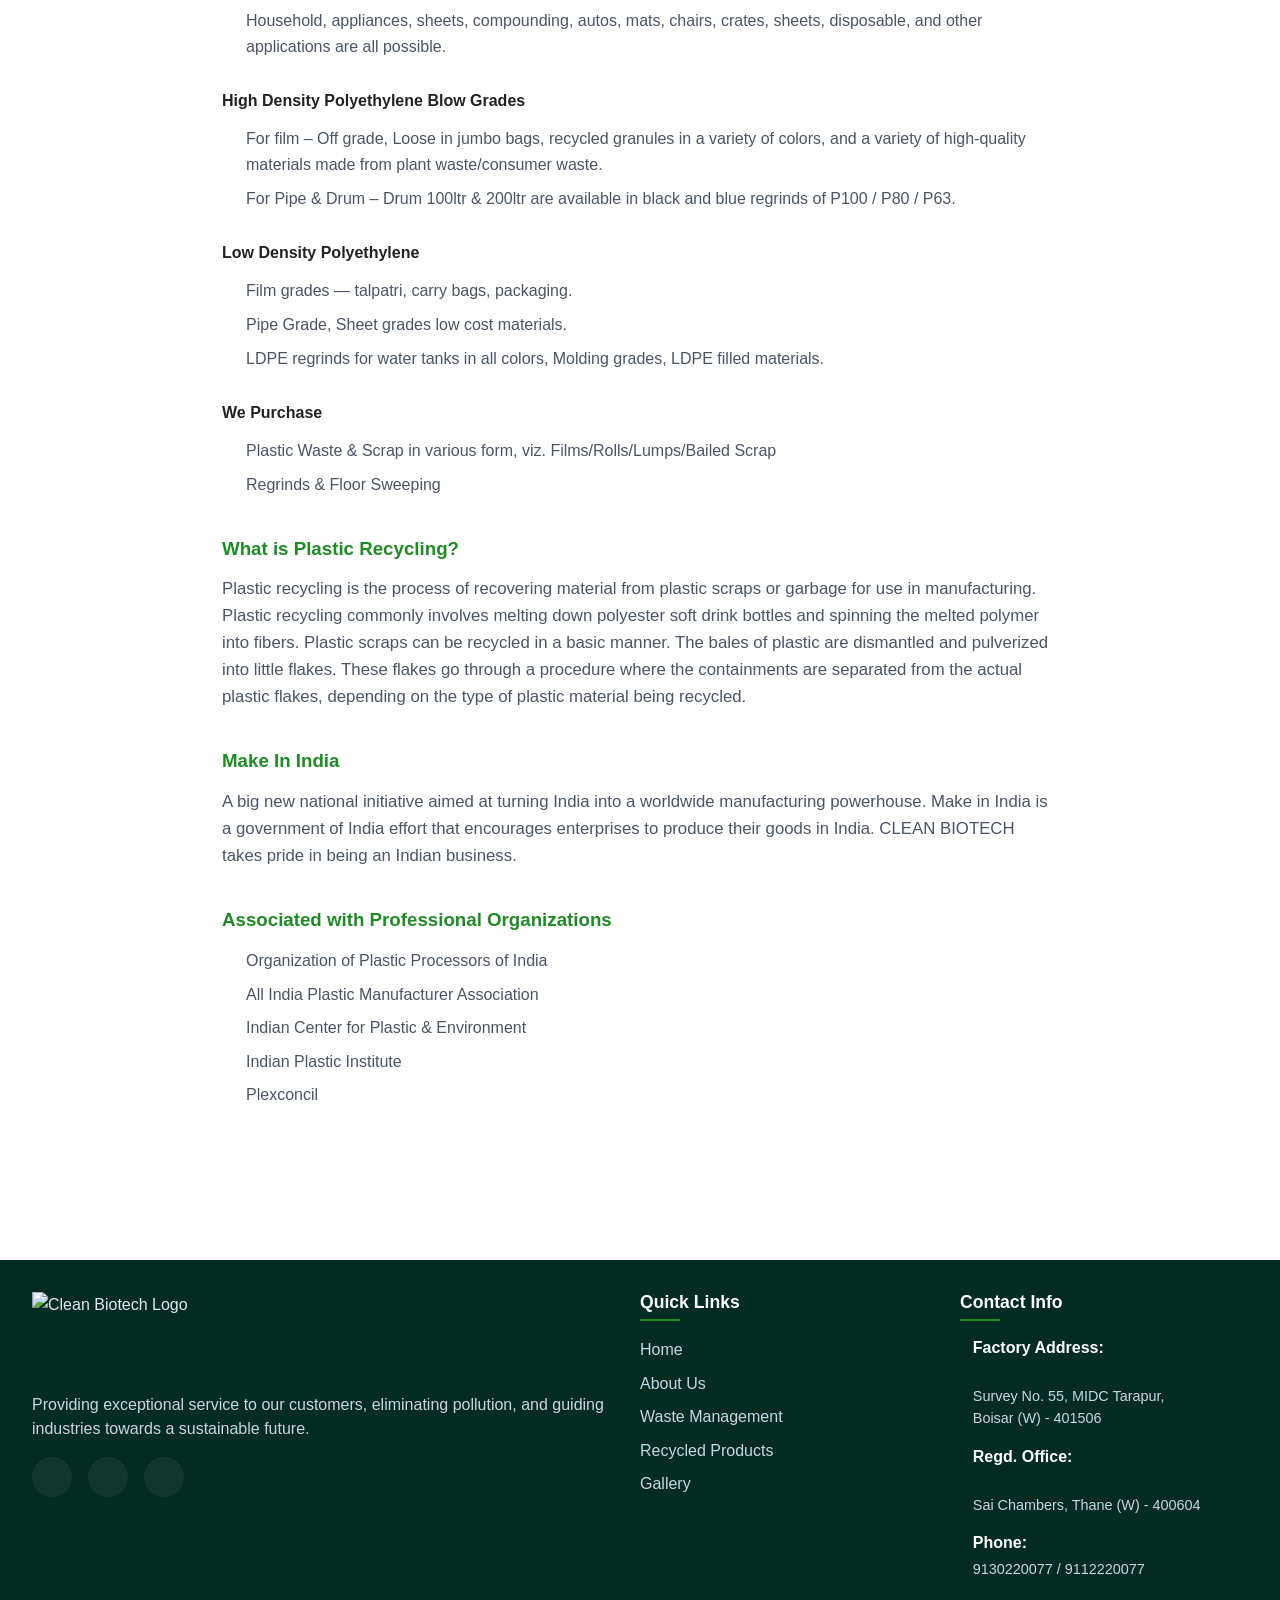
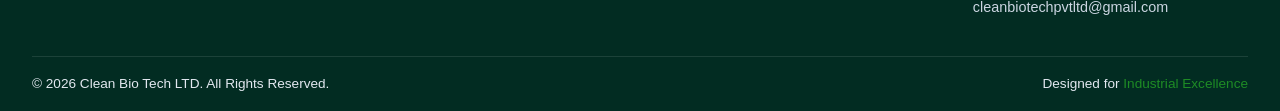
==== commit fea0cd5c: "Adjusted header and hero padding for better spacing" ====
--- a/about-us.html
+++ b/about-us.html
@@ -12,7 +12,7 @@
     <script src="https://unpkg.com/@phosphor-icons/web"></script>
     <link rel="stylesheet" href="style.css">
     <style>
-        .page-header { padding-top: 110px; padding-bottom: 30px; background: var(--color-bg-dark); color: white; text-align: center; }
+        .page-header { padding-top: 180px; padding-bottom: 30px; background: var(--color-bg-dark); color: white; text-align: center; }
         .page-title { font-size: 2.2rem; margin-bottom: 0.5rem; }
         .content-section { max-width: 900px; margin: 0 auto; padding-top: 4rem; padding-bottom: 4rem; }
         .content-section h3 { margin-top: 2.5rem; margin-bottom: 1rem; color: var(--color-primary); }
--- a/style.css
+++ b/style.css
@@ -219,7 +219,7 @@
     left: 0;
     width: 100%;
     z-index: 1000;
-    padding: 1rem 0;
+    padding: 1.5rem 0;
     background: #ffffff;
     border-bottom: 4px solid #ffeb3b;
     box-shadow: var(--shadow-md);
@@ -227,7 +227,7 @@
 
 #navbar.scrolled {
     background: #ffffff;
-    padding: 0.8rem 0;
+    padding: 1.2rem 0;
     box-shadow: var(--shadow-md);
     border-bottom: 4px solid #ffeb3b;
 }
@@ -353,7 +353,7 @@
     min-height: 70vh;
     display: flex;
     align-items: center;
-    padding-top: 5rem;
+    padding-top: 10rem;
     overflow: hidden;
 }
 
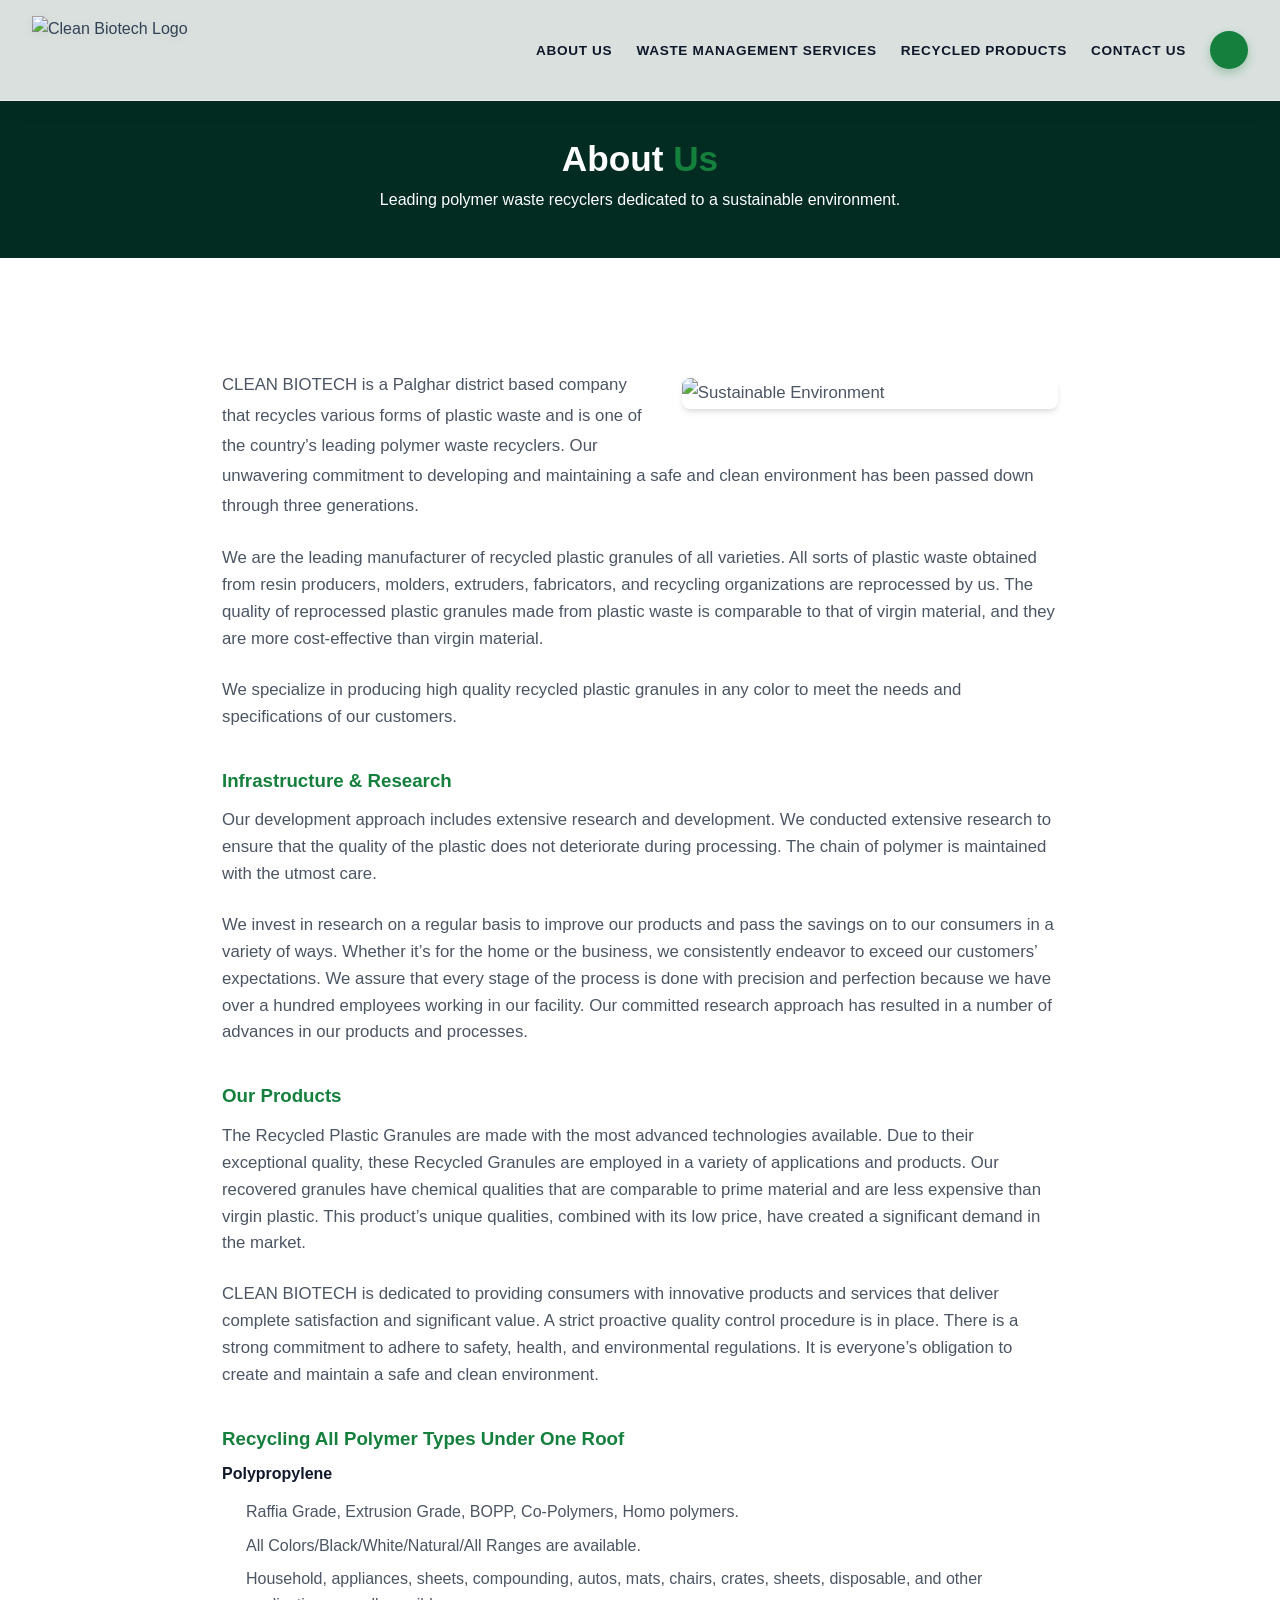
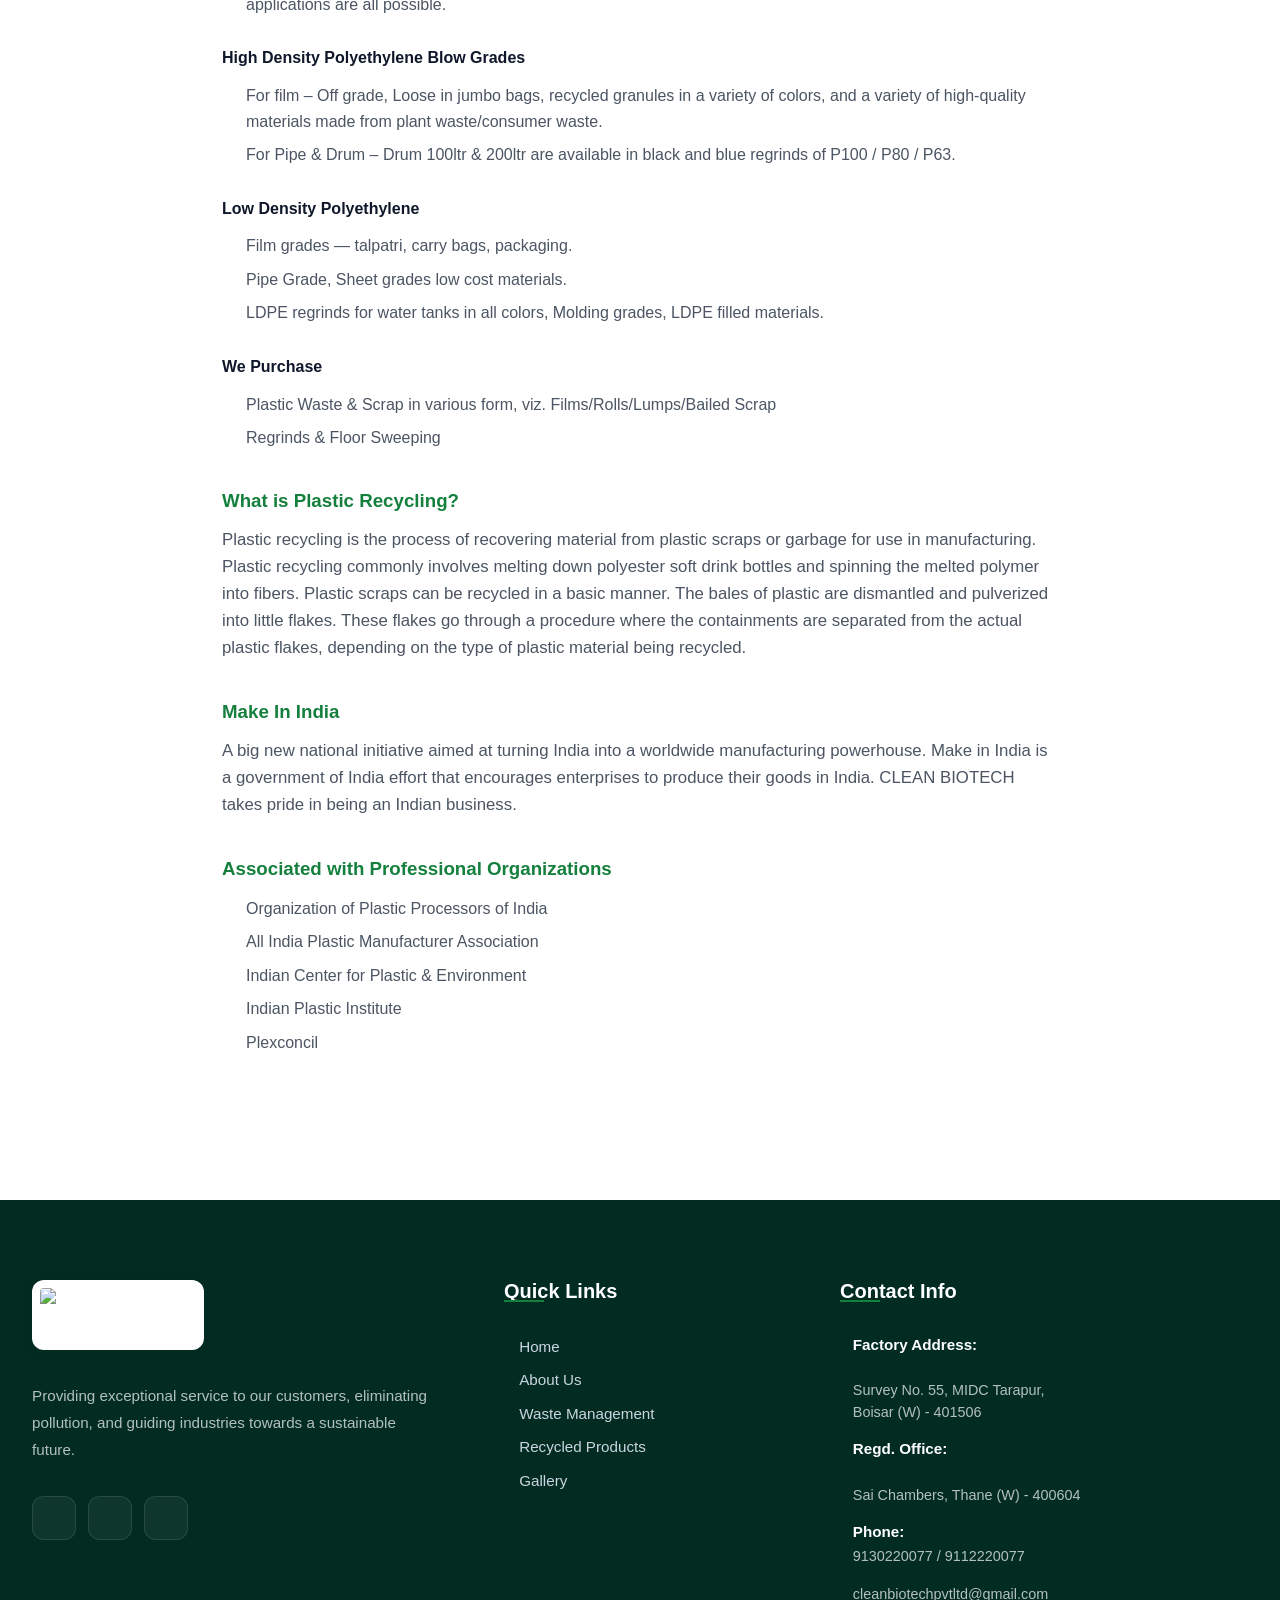
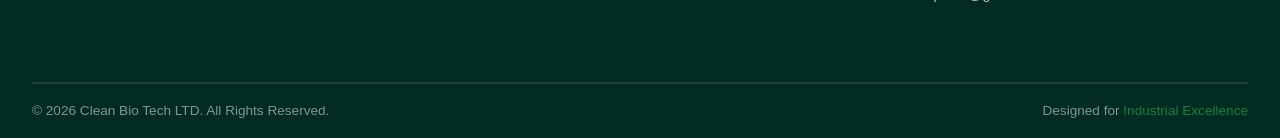
==== commit c43f011f: "Finalized mobile responsiveness, navigation polish, and layout refinements" ====
--- a/about-us.html
+++ b/about-us.html
@@ -12,7 +12,7 @@
     <script src="https://unpkg.com/@phosphor-icons/web"></script>
     <link rel="stylesheet" href="style.css">
     <style>
-        .page-header { padding-top: 180px; padding-bottom: 30px; background: var(--color-bg-dark); color: white; text-align: center; }
+        .page-header { padding-top: 140px; padding-bottom: 30px; background: var(--color-bg-dark); color: white; text-align: center; }
         .page-title { font-size: 2.2rem; margin-bottom: 0.5rem; }
         .content-section { max-width: 900px; margin: 0 auto; padding-top: 4rem; padding-bottom: 4rem; }
         .content-section h3 { margin-top: 2.5rem; margin-bottom: 1rem; color: var(--color-primary); }
@@ -24,7 +24,7 @@
 <body>
     <header id="navbar" class="scrolled">
         <div class="container nav-container">
-            <a href="index.html" class="logo"><img src="http://cleanbiotech.in/wp-content/uploads/2021/07/WhatsApp-Image-2021-07-19-at-4.36.10-PM-1.jpeg.webp" alt="Clean Biotech Logo" style="height: 85px; display: block;"></a>
+            <a href="index.html" class="logo"><img src="http://cleanbiotech.in/wp-content/uploads/2021/07/WhatsApp-Image-2021-07-19-at-4.36.10-PM-1.jpeg.webp" alt="Clean Biotech Logo"></a>
             <button class="mobile-toggle" aria-label="Toggle menu"><i class="ph ph-list"></i></button>
             <nav class="nav-menu">
                 <ul class="nav-list">
@@ -124,7 +124,7 @@
             <div class="footer-grid">
                 <div class="footer-col brand-col">
                     <a href="#" class="logo footer-logo">
-                        <img src="http://cleanbiotech.in/wp-content/uploads/2021/07/WhatsApp-Image-2021-07-19-at-4.36.10-PM-1.jpeg.webp" alt="Clean Biotech Logo" style="height: 85px; display: block;">
+                        <img src="http://cleanbiotech.in/wp-content/uploads/2021/07/WhatsApp-Image-2021-07-19-at-4.36.10-PM-1.jpeg.webp" alt="Clean Biotech Logo">
                     </a>
                     <p class="footer-desc">Providing exceptional service to our customers, eliminating pollution, and guiding industries towards a sustainable future.</p>
                     <div class="social-links">
@@ -169,3 +169,4 @@
     <script src="script.js"></script>
 </body>
 </html>
+
--- a/style.css
+++ b/style.css
@@ -2,35 +2,43 @@
    CSS Variables & Reset
    ========================================================================== */
 :root {
-    /* Color Palette - Standard Corporate */
-    --color-bg-dark: #333333;
+    /* Color Palette - Premium Nature & Industrial */
+    --color-primary: #15803d; /* Deeper, more professional green */
+    --color-primary-light: #22c55e;
+    --color-primary-dark: #14532d;
+    --color-secondary: #eab308; /* Sophisticated gold/yellow */
+    --color-accent: #0ea5e9; /* Subtle blue for accents */
+    
+    --color-bg-dark: #022c22; /* Dark forest green for footer/dark sections */
     --color-bg-surface: #ffffff;
     --color-bg-card: #ffffff;
-    --color-bg-light: #f9f9f9;
+    --color-bg-light: #f8fafc;
     
-    --color-primary: #1e8c25;
-    --color-primary-dark: #145e19;
-    --color-secondary: #ffc107;
+    --color-text-main: #334155;
+    --color-text-muted: #64748b;
+    --color-text-dark: #0f172a;
+    --color-border: #e2e8f0;
     
-    --color-text-main: #333333;
-    --color-text-muted: #555555;
-    --color-text-dark: #222222;
-    --color-border: #dddddd;
+    /* Typography - Using the loaded Google Fonts */
+    --font-heading: 'Outfit', sans-serif;
+    --font-body: 'Inter', sans-serif;
     
-    /* Typography */
-    --font-heading: Arial, Helvetica, sans-serif;
-    --font-body: Arial, Helvetica, sans-serif;
+    /* Shadows & Effects - Soft, multi-layered */
+    --shadow-sm: 0 1px 2px 0 rgba(0, 0, 0, 0.05);
+    --shadow-md: 0 4px 6px -1px rgba(0, 0, 0, 0.1), 0 2px 4px -1px rgba(0, 0, 0, 0.06);
+    --shadow-lg: 0 10px 15px -3px rgba(0, 0, 0, 0.1), 0 4px 6px -2px rgba(0, 0, 0, 0.05);
+    --shadow-xl: 0 20px 25px -5px rgba(0, 0, 0, 0.1), 0 10px 10px -5px rgba(0, 0, 0, 0.04);
+    --shadow-glow: 0 0 20px rgba(21, 128, 61, 0.2);
     
-    /* Shadows & Effects */
-    --shadow-sm: none;
-    --shadow-md: 0 2px 4px rgba(0,0,0,0.1);
-    --shadow-lg: 0 2px 4px rgba(0,0,0,0.1);
-    --shadow-xl: none;
-    --shadow-glow: none;
-    
+    /* Glassmorphism */
+    --glass-bg: rgba(255, 255, 255, 0.8);
+    --glass-border: rgba(255, 255, 255, 0.2);
+    --glass-blur: blur(12px);
+
     /* Transitions */
-    --shadow-xl: 0 20px 25px -5px rgba(0, 0, 0, 0.1), 0 10px 10px -5px rgba(0, 0, 0, 0.04);
-    --shadow-glow: 0 0 24px rgba(16, 185, 129, 0.3);
+    --transition-fast: 0.2s cubic-bezier(0.4, 0, 0.2, 1);
+    --transition-base: 0.3s cubic-bezier(0.4, 0, 0.2, 1);
+    --transition-slow: 0.5s cubic-bezier(0.4, 0, 0.2, 1);
 }
 
 * {
@@ -50,22 +58,23 @@
 
 body {
     font-family: var(--font-body);
-    color: var(--color-text-dark);
-    background-color: #ffffff;
+    color: var(--color-text-main);
+    background-color: var(--color-bg-surface);
     line-height: 1.6;
     overflow-x: hidden;
+    -webkit-font-smoothing: antialiased;
 }
 
 /* Typography Utility */
 h1, h2, h3, h4, h5, h6 {
     font-family: var(--font-heading);
-    line-height: 1.2;
+    line-height: 1.1;
     margin-bottom: 1rem;
     color: var(--color-text-dark);
 }
 
 .text-gradient {
-    background: linear-gradient(135deg, var(--color-primary), var(--color-secondary));
+    background: linear-gradient(135deg, var(--color-primary), var(--color-primary-light));
     -webkit-background-clip: text;
     -webkit-text-fill-color: transparent;
     background-clip: text;
@@ -73,9 +82,23 @@
 
 .text-highlight {
     color: var(--color-primary);
-}
-
-.text-white { color: var(--color-text-main) !important; }
+    position: relative;
+    display: inline-block;
+}
+
+.text-highlight::after {
+    content: '';
+    position: absolute;
+    bottom: 4px;
+    left: 0;
+    width: 100%;
+    height: 8px;
+    background: var(--color-secondary);
+    opacity: 0.2;
+    z-index: -1;
+}
+
+.text-white { color: #ffffff !important; }
 .text-gray { color: var(--color-text-muted) !important; }
 .text-center { text-align: center; }
 
@@ -108,7 +131,7 @@
 }
 
 .section-padding {
-    padding: 3.5rem 0;
+    padding: 3rem 0;
 }
 
 .bg-dark {
@@ -122,6 +145,13 @@
 
 .bg-light {
     background-color: var(--color-bg-light);
+}
+
+.glass {
+    background: var(--glass-bg);
+    backdrop-filter: var(--glass-blur);
+    -webkit-backdrop-filter: var(--glass-blur);
+    border: 1px solid var(--glass-border);
 }
 
 /* ==========================================================================
@@ -131,56 +161,56 @@
     display: inline-flex;
     align-items: center;
     justify-content: center;
-    gap: 0.5rem;
-    padding: 0.75rem 1.5rem;
-    border-radius: 0px;
-    font-weight: bold;
+    gap: 0.75rem;
+    padding: 0.875rem 1.75rem;
+    border-radius: 12px;
+    font-weight: 600;
     font-size: 0.95rem;
     cursor: pointer;
     border: 1px solid transparent;
+    transition: var(--transition-base);
+    letter-spacing: 0.01em;
 }
 
 .btn-lg {
-    padding: 1rem 2rem;
-    font-size: 1.1rem;
+    padding: 1.125rem 2.25rem;
+    font-size: 1.05rem;
 }
 
 .btn-primary {
     background: var(--color-primary);
     color: white;
+    box-shadow: 0 4px 12px rgba(21, 128, 61, 0.25);
 }
 
 .btn-primary:hover {
     background: var(--color-primary-dark);
-    box-shadow: var(--shadow-glow);
+    box-shadow: 0 6px 20px rgba(21, 128, 61, 0.35);
     transform: translateY(-2px);
 }
 
 .btn-outline {
     background: transparent;
-    border-color: #222222;
-    color: #222222;
+    border-color: var(--color-text-dark);
+    color: var(--color-text-dark);
 }
 
 .btn-outline:hover {
-    background: #222222;
+    background: var(--color-text-dark);
     color: white;
-}
+    transform: translateY(-2px);
+}
+
+.btn-outline-light {
+    background: transparent;
+    border-color: rgba(255, 255, 255, 0.4);
+    color: white;
+}
+
+.btn-outline-light:hover {
     border-color: white;
     background: rgba(255, 255, 255, 0.1);
     transform: translateY(-2px);
-}
-
-.btn-outline-light {
-    background: transparent;
-    border-color: rgba(255, 255, 255, 0.3);
-    color: white;
-}
-
-.btn-outline-light:hover {
-    border-color: white;
-    background: white;
-    color: var(--color-bg-dark);
 }
 
 .btn-link {
@@ -219,17 +249,28 @@
     left: 0;
     width: 100%;
     z-index: 1000;
-    padding: 1.5rem 0;
-    background: #ffffff;
-    border-bottom: 4px solid #ffeb3b;
-    box-shadow: var(--shadow-md);
+    padding: 1rem 0;
+    background: rgba(255, 255, 255, 0.85);
+    backdrop-filter: blur(15px) saturate(180%);
+    -webkit-backdrop-filter: blur(15px) saturate(180%);
+    box-shadow: 0 4px 30px rgba(0, 0, 0, 0.03);
+    transition: all 0.4s cubic-bezier(0.4, 0, 0.2, 1);
+    border-bottom: 1px solid rgba(255, 255, 255, 0.3);
 }
 
 #navbar.scrolled {
-    background: #ffffff;
-    padding: 1.2rem 0;
-    box-shadow: var(--shadow-md);
-    border-bottom: 4px solid #ffeb3b;
+    padding: 0.7rem 0;
+    background: rgba(255, 255, 255, 0.95);
+    box-shadow: 0 10px 30px rgba(0, 0, 0, 0.08);
+    border-bottom: 1px solid rgba(21, 128, 61, 0.1);
+}
+
+#navbar .nav-link {
+    color: var(--color-text-dark);
+}
+
+#navbar .nav-link:hover, #navbar .nav-link.active {
+    color: var(--color-primary);
 }
 
 .nav-container {
@@ -241,19 +282,18 @@
 .logo {
     display: flex;
     align-items: center;
-    z-index: 1001;
-}
-
-.logo-text {
-    font-family: var(--font-heading);
-    font-size: 1.75rem;
-    font-weight: bold;
-    color: #222222;
-    letter-spacing: -0.5px;
-}
-
-.logo-highlight {
-    color: var(--color-primary);
+    transition: transform 0.3s cubic-bezier(0.34, 1.56, 0.64, 1);
+}
+
+.logo:hover {
+    transform: scale(1.05);
+}
+
+.logo img {
+    height: 68px;
+    width: auto;
+    object-fit: contain;
+    filter: drop-shadow(0 2px 4px rgba(0,0,0,0.05));
 }
 
 .nav-list {
@@ -263,12 +303,14 @@
 }
 
 .nav-link {
-    color: #333333;
-    font-weight: bold;
+    color: var(--color-text-dark);
+    font-weight: 700;
     font-size: 0.85rem;
     position: relative;
     padding: 0.5rem 0;
-    letter-spacing: 0.5px;
+    letter-spacing: 0.05em;
+    text-transform: uppercase;
+    transition: color 0.3s ease;
 }
 
 .nav-link:hover, .nav-link.active {
@@ -279,19 +321,17 @@
     content: '';
     position: absolute;
     bottom: 0;
-    left: 0;
+    left: 50%;
     width: 0;
     height: 2px;
-    background: var(--color-primary);
-    transition: var(--transition-base);
+    background: linear-gradient(90deg, var(--color-primary), var(--color-primary-light));
+    transition: all 0.3s cubic-bezier(0.4, 0, 0.2, 1);
+    transform: translateX(-50%);
+    border-radius: 2px;
 }
 
 .nav-link:hover::after, .nav-link.active::after {
     width: 100%;
-}
-
-.nav-btn {
-    margin-left: 1rem;
 }
 
 /* Dropdown */
@@ -301,48 +341,68 @@
 
 .dropdown-menu {
     position: absolute;
-    top: 100%;
-    left: 0;
-    background: var(--color-bg-surface);
+    top: calc(100% + 1rem);
+    right: 0;
+    background: #ffffff;
     min-width: 240px;
-    border-radius: 8px;
-    padding: 1rem 0;
-    box-shadow: var(--shadow-lg);
-    border: 1px solid var(--color-border);
+    border-radius: 16px;
+    padding: 1rem;
+    box-shadow: 0 10px 40px rgba(0, 0, 0, 0.12);
+    border: 1px solid rgba(21, 128, 61, 0.05);
     opacity: 0;
     visibility: hidden;
-    transform: translateY(10px);
-    transition: var(--transition-base);
+    transform: translateY(15px) scale(0.95);
+    transition: all 0.3s cubic-bezier(0.4, 0, 0.2, 1);
+    transform-origin: top right;
 }
 
 .dropdown:hover .dropdown-menu {
     opacity: 1;
     visibility: visible;
-    transform: translateY(0);
+    transform: translateY(0) scale(1);
+}
+
+.dropdown-menu li:not(:last-child) {
+    margin-bottom: 0.25rem;
 }
 
 .dropdown-menu a {
     display: block;
-    padding: 0.5rem 1.5rem;
-    color: var(--color-text-muted);
-    font-size: 0.95rem;
+    padding: 0.75rem 1rem;
+    color: var(--color-text-main);
+    font-size: 0.9rem;
+    font-weight: 500;
+    border-radius: 8px;
     transition: var(--transition-fast);
 }
 
 .dropdown-menu a:hover {
-    color: white;
-    background: rgba(255, 255, 255, 0.05);
-    padding-left: 1.75rem;
+    color: var(--color-primary);
+    background: var(--color-bg-light);
+    padding-left: 1.25rem;
 }
 
 .mobile-toggle {
     display: none;
-    background: transparent;
+    background: var(--color-primary);
     border: none;
     color: white;
-    font-size: 1.75rem;
+    width: 44px;
+    height: 44px;
+    border-radius: 10px;
+    font-size: 1.5rem;
     cursor: pointer;
-    z-index: 1001;
+    align-items: center;
+    justify-content: center;
+    transition: var(--transition-base);
+}
+
+.mobile-toggle:hover {
+    background: var(--color-primary-dark);
+}
+
+.mobile-toggle:active {
+    transform: scale(0.95);
 }
 
 /* ==========================================================================
@@ -350,11 +410,12 @@
    ========================================================================== */
 .hero {
     position: relative;
-    min-height: 70vh;
-    display: flex;
-    align-items: center;
-    padding-top: 10rem;
+    min-height: 100vh;
+    display: flex;
+    align-items: center;
+    padding-top: 8rem;
     overflow: hidden;
+    background: var(--color-bg-light);
 }
 
 .hero-background {
@@ -364,7 +425,13 @@
     width: 100%;
     height: 100%;
     background: url('https://images.unsplash.com/photo-1542601906990-b4d3fb778b09?auto=format&fit=crop&w=1920&q=80') center/cover no-repeat;
-    z-index: -2;
+    z-index: 1;
+    animation: zoom-out 20s infinite alternate linear;
+}
+
+@keyframes zoom-out {
+    from { transform: scale(1); }
+    to { transform: scale(1.1); }
 }
 
 .hero-background::after {
@@ -374,50 +441,54 @@
     left: 0;
     width: 100%;
     height: 100%;
-    background: rgba(255, 255, 255, 0.65); /* Light overlay instead of dark */
-    z-index: -1;
+    background: linear-gradient(to right, rgba(255, 255, 255, 0.95) 30%, rgba(255, 255, 255, 0.4) 100%);
+    z-index: 2;
 }
 
 .hero-container {
-    display: grid;
-    grid-template-columns: 1fr;
-    gap: 4rem;
     position: relative;
-    z-index: 1;
+    z-index: 3;
+    display: flex;
+    flex-direction: column;
+    justify-content: center;
+    height: 100%;
 }
 
 .hero-content {
-    max-width: 700px;
+    max-width: 800px;
 }
 
 .hero-title {
-    font-size: 3.5rem;
-    font-weight: bold;
-    color: #111111;
+    font-size: clamp(2.25rem, 5vw, 4rem);
+    font-weight: 800;
+    color: var(--color-text-dark);
     margin-bottom: 1.5rem;
+    line-height: 1.1;
+    letter-spacing: -0.02em;
 }
 
 .hero-description {
-    font-size: 1.1rem;
-    color: #333333;
-    margin-bottom: 2.5rem;
-    max-width: 600px;
-    font-weight: normal;
+    font-size: clamp(1rem, 2vw, 1.25rem);
+    color: var(--color-text-main);
+    margin-bottom: 3rem;
+    max-width: 650px;
+    font-weight: 400;
+    line-height: 1.6;
 }
 
 .hero-actions {
     display: flex;
-    gap: 1rem;
+    gap: 1.5rem;
     flex-wrap: wrap;
 }
 
 .hero-stats {
     display: flex;
     align-items: center;
-    gap: 2rem;
-    margin-top: 4rem;
-    padding-top: 2rem;
-    border-top: 1px solid rgba(255, 255, 255, 0.1);
+    gap: 3rem;
+    margin-top: 5rem;
+    padding-top: 3rem;
+    border-top: 1px solid var(--color-border);
 }
 
 .stat-item {
@@ -426,22 +497,65 @@
 }
 
 .stat-number {
-    font-size: 2rem;
-    font-weight: bold;
+    font-size: 2.5rem;
+    font-weight: 800;
     color: var(--color-primary);
+    font-family: var(--font-heading);
 }
 
 .stat-label {
-    font-size: 0.9rem;
-    color: #555555;
+    font-size: 0.85rem;
+    color: var(--color-text-muted);
     text-transform: uppercase;
-    font-weight: bold;
+    font-weight: 700;
+    letter-spacing: 0.1em;
 }
 
 .stat-divider {
     width: 1px;
+    height: 50px;
+    background: var(--color-border);
+}
+
+.scroll-indicator {
+    position: absolute;
+    bottom: 2rem;
+    left: 50%;
+    transform: translateX(-50%);
+    display: flex;
+    flex-direction: column;
+    align-items: center;
+    gap: 0.5rem;
+    color: var(--color-primary);
+    font-weight: 600;
+    font-size: 0.8rem;
+    z-index: 10;
+}
+
+.mouse-scroll {
+    width: 24px;
     height: 40px;
-    background: rgba(255, 255, 255, 0.1);
+    border: 2px solid var(--color-primary);
+    border-radius: 12px;
+    position: relative;
+}
+
+.mouse-scroll::before {
+    content: '';
+    position: absolute;
+    top: 6px;
+    left: 50%;
+    width: 4px;
+    height: 8px;
+    background: var(--color-primary);
+    border-radius: 2px;
+    transform: translateX(-50%);
+    animation: scroll-anim 2s infinite;
+}
+
+@keyframes scroll-anim {
+    0% { transform: translate(-50%, 0); opacity: 1; }
+    100% { transform: translate(-50%, 15px); opacity: 0; }
 }
 
 /* ==========================================================================
@@ -449,20 +563,24 @@
    ========================================================================== */
 .about-grid {
     display: grid;
-    grid-template-columns: 1fr 1fr;
-    gap: 2rem;
+    grid-template-columns: 1.1fr 0.9fr;
+    gap: 3rem;
     align-items: center;
 }
 
 .about-image-wrapper {
     position: relative;
+    padding-right: 2rem;
+    padding-bottom: 2rem;
 }
 
 .about-image-main {
-    border-radius: 8px;
+    border-radius: 24px;
     overflow: hidden;
-    box-shadow: var(--shadow-lg);
-    height: 400px;
+    box-shadow: var(--shadow-xl);
+    height: 380px;
+    position: relative;
+    z-index: 1;
 }
 
 .about-image-main img {
@@ -472,109 +590,138 @@
     transition: var(--transition-slow);
 }
 
-.about-image-main:hover img {
-    transform: scale(1.05);
+.about-image-wrapper::before {
+    content: '';
+    position: absolute;
+    top: -20px;
+    right: 0;
+    width: 200px;
+    height: 200px;
+    background: var(--color-primary-light);
+    opacity: 0.1;
+    border-radius: 50%;
+    filter: blur(40px);
+    z-index: 0;
 }
 
 .experience-card {
     position: absolute;
-    bottom: -30px;
-    right: -30px;
-    background: var(--color-bg-dark);
-    padding: 2rem;
-    border-radius: 8px;
-    box-shadow: var(--shadow-lg);
-    display: flex;
-    align-items: center;
-    gap: 1.5rem;
-    border-left: 4px solid var(--color-primary);
-}
-
-.icon-large {
-    font-size: 3rem;
-    color: var(--color-primary);
+    bottom: 0;
+    right: 0;
+    background: #ffffff;
+    padding: 1.25rem 1.5rem;
+    border-radius: 16px;
+    box-shadow: var(--shadow-xl);
+    display: flex;
+    align-items: center;
+    gap: 1rem;
+    z-index: 2;
+    border: 1px solid var(--color-border);
+}
+
+.experience-card i {
+    width: 48px;
+    height: 48px;
+    background: var(--color-primary);
+    color: white;
+    border-radius: 10px;
+    display: flex;
+    align-items: center;
+    justify-content: center;
+    font-size: 1.5rem;
 }
 
 .exp-text h4 {
-    color: white;
-    margin-bottom: 0.2rem;
-    font-size: 1.2rem;
+    color: var(--color-text-dark);
+    margin-bottom: 0.15rem;
+    font-size: 1.1rem;
+    font-weight: 700;
 }
 
 .exp-text p {
     color: var(--color-text-muted);
     margin: 0;
-    font-size: 0.9rem;
+    font-size: 0.85rem;
+    font-weight: 500;
 }
 
 .section-title {
-    font-size: 2.5rem;
-    font-weight: 700;
+    font-size: clamp(2rem, 4vw, 3rem);
+    font-weight: 800;
+    margin-bottom: 2rem;
+    line-height: 1.1;
+    letter-spacing: -0.02em;
+}
+
+.lead-text {
+    font-size: 1.125rem;
+    color: var(--color-text-main);
+    font-weight: 500;
+    margin-bottom: 2rem;
+    line-height: 1.8;
+}
+
+.about-content p {
+    color: var(--color-text-muted);
     margin-bottom: 1.5rem;
 }
 
-.lead-text {
-    font-size: 1.1rem;
-    color: var(--color-text-dark);
-    font-weight: 500;
-    margin-bottom: 1.5rem;
-}
-
-.about-content p {
-    color: #4B5563;
-    margin-bottom: 1.5rem;
-}
-
 .feature-list {
-    margin: 2rem 0;
+    margin: 2.5rem 0;
 }
 
 .feature-list li {
     display: flex;
-    align-items: center;
+    align-items: flex-start;
     gap: 1rem;
-    margin-bottom: 1rem;
-    font-weight: 500;
+    margin-bottom: 1.25rem;
+    font-weight: 600;
     color: var(--color-text-dark);
 }
 
 .feature-list i {
     color: var(--color-primary);
-    font-size: 1.5rem;
+    font-size: 1.25rem;
+    margin-top: 0.2rem;
 }
 
 /* ==========================================================================
    Services Section
    ========================================================================== */
 .section-header {
-    max-width: 700px;
-    margin: 0 auto 2.5rem;
+    max-width: 800px;
+    margin: 0 auto 4rem;
 }
 
 .section-subtitle {
-    color: #4B5563;
+    color: var(--color-text-muted);
     font-size: 1.1rem;
+    font-weight: 500;
+    line-height: 1.6;
 }
 
 .services-grid {
     display: grid;
     grid-template-columns: repeat(auto-fit, minmax(350px, 1fr));
-    gap: 2rem;
+    gap: 2.5rem;
 }
 
 .service-card {
     background: white;
-    border-radius: 8px;
+    border-radius: 24px;
     overflow: hidden;
-    box-shadow: var(--shadow-sm);
+    box-shadow: var(--shadow-md);
     transition: var(--transition-base);
-    border: 1px solid rgba(0,0,0,0.05);
+    border: 1px solid var(--color-border);
+    height: 100%;
+    display: flex;
+    flex-direction: column;
 }
 
 .service-card:hover {
-    transform: translateY(-8px) scale(1.01);
+    transform: translateY(-12px);
     box-shadow: var(--shadow-xl);
-    border-color: rgba(16, 185, 129, 0.2);
+    border-color: var(--color-primary-light);
 }
 
 .service-img {
@@ -596,34 +743,65 @@
 
 .service-icon {
     position: absolute;
-    bottom: -25px;
-    right: 30px;
-    width: 60px;
-    height: 60px;
+    bottom: 20px;
+    left: 20px;
+    width: 56px;
+    height: 56px;
     background: var(--color-primary);
-    border-radius: 50%;
+    border-radius: 12px;
     display: flex;
     align-items: center;
     justify-content: center;
     color: white;
-    font-size: 1.8rem;
-    box-shadow: 0 4px 10px rgba(16, 185, 129, 0.4);
+    font-size: 1.75rem;
+    box-shadow: 0 8px 16px rgba(21, 128, 61, 0.3);
     z-index: 2;
-    border: 4px solid white;
+    transition: var(--transition-base);
+}
+
+.service-card:hover .service-icon {
+    transform: scale(1.1) rotate(5deg);
+    background: var(--color-primary-dark);
 }
 
 .service-content {
-    padding: 3rem 2rem 2rem;
+    padding: 1.75rem 1.5rem;
+    flex-grow: 1;
+    display: flex;
+    flex-direction: column;
 }
 
 .service-content h3 {
-    font-size: 1.4rem;
+    font-size: 1.5rem;
+    font-weight: 700;
     margin-bottom: 1rem;
+    color: var(--color-text-dark);
 }
 
 .service-content p {
-    color: #6B7280;
-    margin-bottom: 1.5rem;
+    color: var(--color-text-muted);
+    margin-bottom: 2rem;
+    line-height: 1.7;
+    flex-grow: 1;
+}
+
+.btn-link {
+    color: var(--color-primary);
+    font-weight: 700;
+    display: inline-flex;
+    align-items: center;
+    gap: 0.5rem;
+    font-size: 0.95rem;
+    text-transform: uppercase;
+    letter-spacing: 0.05em;
+}
+
+.btn-link i {
+    transition: var(--transition-fast);
+}
+
+.btn-link:hover i {
+    transform: translateX(5px);
 }
 
 /* ==========================================================================
@@ -631,56 +809,58 @@
    ========================================================================== */
 .values-grid {
     display: grid;
-    grid-template-columns: repeat(auto-fit, minmax(200px, 1fr));
+    grid-template-columns: repeat(5, 1fr);
     gap: 1.5rem;
-    margin-top: 3rem;
+    margin-top: 2.5rem;
 }
 
 .value-item {
     background: var(--color-bg-card);
     padding: 1.5rem 1rem;
-    border-radius: 8px;
+    border-radius: 20px;
     text-align: center;
     border: 1px solid var(--color-border);
     transition: var(--transition-base);
 }
 
 .value-item:hover {
-    transform: translateY(-5px);
-    background: rgba(255, 255, 255, 0.05);
-    border-color: var(--color-primary);
+    transform: translateY(-8px);
+    border-color: var(--color-primary-light);
+    box-shadow: var(--shadow-lg);
 }
 
 .value-icon-wrapper {
-    width: 50px;
-    height: 50px;
-    background: rgba(16, 185, 129, 0.1);
-    border-radius: 50%;
+    width: 48px;
+    height: 48px;
+    background: var(--color-bg-light);
+    border-radius: 12px;
     display: flex;
     align-items: center;
     justify-content: center;
     margin: 0 auto 1rem;
     color: var(--color-primary);
-    font-size: 1.5rem;
+    font-size: 1.25rem;
     transition: var(--transition-base);
 }
 
 .value-item:hover .value-icon-wrapper {
     background: var(--color-primary);
     color: white;
+    transform: rotate(8deg);
 }
 
 .value-item h4 {
-    color: var(--color-primary-dark);
+    color: var(--color-text-dark);
     font-size: 1.1rem;
     margin-bottom: 0.5rem;
-    font-weight: bold;
+    font-weight: 700;
 }
 
 .value-item p {
-    color: #444444;
+    color: var(--color-text-muted);
     font-size: 0.85rem;
     margin: 0;
+    line-height: 1.5;
 }
 
 /* ==========================================================================
@@ -688,9 +868,11 @@
    ========================================================================== */
 .cta-section {
     background: linear-gradient(135deg, var(--color-primary-dark), var(--color-primary));
-    padding: 3.5rem 0;
+    padding: 6rem 0;
     position: relative;
     overflow: hidden;
+    border-radius: 40px;
+    margin: 0 2rem 6rem;
 }
 
 .cta-section::before {
@@ -700,7 +882,7 @@
     left: 0;
     width: 100%;
     height: 100%;
-    background: url('[data-uri]') repeat;
+    background: radial-gradient(circle at 70% 20%, rgba(255,255,255,0.1) 0%, transparent 40%);
 }
 
 .cta-content {
@@ -714,87 +896,194 @@
 
 .cta-content h2 {
     color: white;
-    font-size: 2.5rem;
-    margin-bottom: 1rem;
+    font-size: clamp(2rem, 4vw, 3rem);
+    font-weight: 800;
+    margin-bottom: 1.5rem;
+    line-height: 1.1;
 }
 
 .cta-content p {
-    font-size: 1.2rem;
+    font-size: 1.125rem;
     opacity: 0.9;
-    margin-bottom: 2rem;
+    margin-bottom: 3rem;
+    font-weight: 400;
 }
 
 .cta-buttons {
     display: flex;
     justify-content: center;
-    gap: 1rem;
+    gap: 1.5rem;
+    flex-wrap: wrap;
 }
 
 .cta-buttons .btn-primary {
-    background: var(--color-bg-dark);
-    color: white;
+    background: white;
+    color: var(--color-primary);
+    box-shadow: 0 4px 12px rgba(0,0,0,0.1);
 }
 
 .cta-buttons .btn-primary:hover {
-    background: #1e293b;
-    box-shadow: var(--shadow-lg);
+    background: var(--color-secondary);
+    color: var(--color-text-dark);
+    box-shadow: 0 8px 24px rgba(0,0,0,0.15);
 }
 
 /* ==========================================================================
    Footer
    ========================================================================== */
 .footer {
-    background: #022c22;
-    color: #e2e8f0;
-    padding: 2rem 0 0;
-}
-
-.footer .logo-text {
-    color: #ffffff !important;
+    background: var(--color-bg-dark);
+    color: #ffffff;
+    padding: 5rem 0 0;
 }
 
 .footer-grid {
     display: grid;
-    grid-template-columns: 2fr 1fr 1fr;
-    gap: 2rem;
-    margin-bottom: 1.5rem;
-}
-
-.brand-col .footer-desc {
-    margin: 1rem 0;
-    line-height: 1.5;
-    color: #cbd5e1;
+    grid-template-columns: 1.5fr 1fr 1.5fr;
+    gap: 4rem;
+    padding-bottom: 4rem;
+    border-bottom: 1px solid rgba(255,255,255,0.1);
+}
+
+.footer-logo {
+    margin-bottom: 2rem;
+}
+
+.footer-logo img {
+    height: 70px;
+    background: white;
+    padding: 8px;
+    border-radius: 12px;
+    display: block;
+}
+
+.footer-desc {
+    color: rgba(255,255,255,0.7);
+    line-height: 1.8;
+    font-size: 0.95rem;
+    margin-bottom: 2rem;
 }
 
 .social-links {
     display: flex;
-    gap: 1rem;
+    gap: 0.75rem;
 }
 
 .social-links a {
-    width: 40px;
-    height: 40px;
-    border-radius: 50%;
+    width: 44px;
+    height: 44px;
+    border-radius: 12px;
     background: rgba(255, 255, 255, 0.05);
     display: flex;
     align-items: center;
     justify-content: center;
     color: white;
-    font-size: 1.2rem;
+    font-size: 1.25rem;
     transition: var(--transition-base);
+    border: 1px solid rgba(255,255,255,0.1);
 }
 
 .social-links a:hover {
     background: var(--color-primary);
-    transform: translateY(-3px);
+    border-color: var(--color-primary);
+    transform: translateY(-5px);
+    box-shadow: 0 10px 20px rgba(0,0,0,0.2);
 }
 
 .footer-heading {
     color: white;
-    font-size: 1.1rem;
+    font-size: 1.25rem;
+    font-weight: 700;
+    margin-bottom: 2rem;
+    position: relative;
+}
+
+.footer-links li {
     margin-bottom: 1rem;
-    position: relative;
-    padding-bottom: 0.5rem;
+}
+
+.footer-links a {
+    color: rgba(255,255,255,0.7);
+    font-size: 0.95rem;
+    font-weight: 500;
+    transition: var(--transition-fast);
+    display: inline-flex;
+    align-items: center;
+    gap: 0.5rem;
+}
+
+.footer-links a::before {
+    content: '→';
+    opacity: 0;
+    transform: translateX(-10px);
+    transition: var(--transition-fast);
+}
+
+.footer-links a:hover {
+    color: white;
+    padding-left: 0.5rem;
+}
+
+.footer-links a:hover::before {
+    opacity: 1;
+    transform: translateX(0);
+}
+
+.contact-info li {
+    display: flex;
+    gap: 1.25rem;
+    margin-bottom: 1.5rem;
+    color: rgba(255,255,255,0.7);
+    font-size: 0.95rem;
+}
+
+.contact-info i {
+    font-size: 1.5rem;
+    color: var(--color-primary-light);
+}
+
+.contact-info strong {
+    color: white;
+    display: block;
+    margin-bottom: 0.25rem;
+}
+
+.footer-bottom {
+    padding: 2rem 0;
+    display: flex;
+    justify-content: space-between;
+    align-items: center;
+    font-size: 0.85rem;
+    color: rgba(255,255,255,0.5);
+}
+
+/* ==========================================================================
+   Animations & Responsive
+   ========================================================================== */
+.reveal {
+    opacity: 0;
+    transform: translateY(30px);
+    transition: all 0.8s cubic-bezier(0.4, 0, 0.2, 1);
+}
+
+.reveal.active {
+    opacity: 1;
+    transform: translateY(0);
+}
+
+@media (max-width: 1024px) {
+    .about-grid {
+        grid-template-columns: 1fr;
+        gap: 4rem;
+    }
+    
+    .footer-grid {
+        grid-template-columns: 1fr 1fr;
+    }
+    
+    .brand-col {
+        grid-column: span 2;
+    }
 }
 
 .footer-heading::after {
@@ -881,20 +1170,29 @@
    ========================================================================== */
 .dots-dropdown-btn {
     background: var(--color-primary);
-    width: 36px;
-    height: 36px;
+    width: 38px;
+    height: 38px;
     display: flex;
     align-items: center;
     justify-content: center;
     border-radius: 50%;
     color: white !important;
     padding: 0 !important;
-}
+    box-shadow: 0 4px 10px rgba(21, 128, 61, 0.3);
+    transition: all 0.3s ease;
+}
+
+.dots-dropdown-btn:hover {
+    transform: rotate(90deg) scale(1.1);
+    background: var(--color-primary-dark);
+}
+
 .dots-dropdown-btn::after {
     display: none !important;
 }
+
 .dots-dropdown-btn i {
-    font-size: 1.5rem;
+    font-size: 1.4rem;
 }
 .dropdown-menu-right {
     right: 0;
@@ -914,140 +1212,187 @@
     }
     
     .footer-grid {
+
+/* Tablet View (up to 1024px) */
+@media (max-width: 1024px) {
+    .container {
+        padding: 0 1.5rem;
+    }
+
+    .about-grid {
+        grid-template-columns: 1fr;
+        gap: 3.5rem;
+    }
+
+    .hero-title {
+        font-size: 3.5rem;
+    }
+
+    .values-grid {
+        grid-template-columns: repeat(3, 1fr);
+    }
+
+    .footer-grid {
         grid-template-columns: 1fr 1fr;
-    }
-    
+        gap: 3rem;
+    }
+
     .brand-col {
         grid-column: 1 / -1;
     }
 }
 
+/* Mobile View (up to 768px) */
 @media (max-width: 768px) {
-    .content-inline-img-right, .content-inline-img-left {
-        float: none;
-        width: 100%;
-        margin: 1rem 0 2rem 0;
-    }
-    
     .section-padding {
-        padding: 2.5rem 0;
-    }
-    
-    .mobile-toggle {
-        display: block;
-    }
-    
-    .nav-menu {
-        position: fixed;
-        top: 80px;
-        left: -100%;
-        width: 100%;
-        height: calc(100vh - 80px);
-        background: #ffffff;
-        padding: 2rem;
-        transition: var(--transition-base);
-        overflow-y: auto;
-        box-shadow: 0 4px 6px rgba(0,0,0,0.1);
-    }
-    
-    .nav-menu.active {
-        left: 0;
-    }
-    
-    .nav-list {
+        padding: 3.5rem 0;
+    }
+
+    .hero {
+        padding-top: 7rem;
+        min-height: auto;
+        padding-bottom: 4rem;
+    }
+
+    .hero-title {
+        font-size: 2.75rem;
+    }
+
+    .hero-stats {
         flex-direction: column;
         align-items: flex-start;
         gap: 1.5rem;
-    }
-    
+        margin-top: 2.5rem;
+        padding-top: 1.5rem;
+    }
+
+    .stat-divider {
+        display: none;
+    }
+
+    .mobile-toggle {
+        display: flex;
+    }
+
+    .nav-menu {
+        position: fixed;
+        top: 75px;
+        left: -100%;
+        width: 100%;
+        height: calc(100vh - 75px);
+        background: #ffffff;
+        padding: 2rem 1.5rem;
+        transition: 0.4s cubic-bezier(0.4, 0, 0.2, 1);
+        overflow-y: auto;
+        box-shadow: 0 10px 30px rgba(0,0,0,0.1);
+        z-index: 999;
+    }
+
+    .nav-menu.active {
+        left: 0;
+    }
+
+    .nav-list {
+        display: flex;
+        flex-direction: column;
+        align-items: flex-start;
+        gap: 1rem;
+        width: 100%;
+    }
+
+    .nav-link {
+        font-size: 1.1rem;
+        width: 100%;
+        padding: 0.75rem 0;
+        border-bottom: 1px solid #f1f5f9;
+    }
+
     .dropdown-menu {
         position: static;
         opacity: 1;
         visibility: visible;
         transform: none;
-        background: transparent;
+        background: #f8fafc;
         box-shadow: none;
         border: none;
-        padding-left: 1rem;
+        padding: 0.5rem 1rem;
+        margin-top: 0.5rem;
+        width: 100%;
         display: none;
-    }
-    
+        border-left: 2px solid var(--color-primary-light);
+    }
+
     .dropdown.active .dropdown-menu {
         display: block;
     }
-    
-    .nav-btn {
-        margin-left: 0;
-        margin-top: 1rem;
-    }
-    
-    .hero-container {
+
+    .services-grid, .values-grid {
         grid-template-columns: 1fr;
-    }
-    
-    .hero-stats {
-        flex-wrap: wrap;
-    }
-    
-    .about-grid {
-        grid-template-columns: 1fr;
-    }
-
-    .services-grid {
-        grid-template-columns: 1fr;
-    }
-
-    .values-grid {
-        grid-template-columns: 1fr;
-    }
-    
+        gap: 2rem;
+    }
+
+    .about-image-main {
+        height: 320px;
+    }
+
     .experience-card {
-        right: 1rem;
-        bottom: -20px;
-        padding: 1.5rem;
-    }
-    
-    .section-title {
-        font-size: 2rem;
-    }
-    
+        position: relative;
+        right: 0;
+        bottom: 0;
+        margin-top: 1.5rem;
+        padding: 1.25rem;
+    }
+
+    .cta-section {
+        margin: 0 1rem 3rem;
+        padding: 3rem 1.5rem;
+    }
+
     .footer-grid {
         grid-template-columns: 1fr;
-        gap: 2rem;
-    }
-    
+        gap: 2.5rem;
+    }
+
     .footer-bottom {
         flex-direction: column;
-        gap: 1rem;
+        gap: 1.25rem;
         text-align: center;
     }
-}
-
+
+    .reveal {
+        opacity: 1 !important;
+        transform: none !important;
+    }
+}
+
+/* Small Mobile (up to 480px) */
 @media (max-width: 480px) {
     .hero-title {
-        font-size: 2.5rem;
-    }
-    
-    .cta-buttons {
-        flex-direction: column;
-        width: 100%;
-    }
-    
-    .cta-buttons .btn {
-        width: 100%;
-    }
-    
+        font-size: 2.25rem;
+    }
+
     .hero-actions {
         flex-direction: column;
-        width: 100%;
-    }
-    
+    }
+
     .hero-actions .btn {
         width: 100%;
     }
-    
-    .experience-card {
-        position: static;
-        margin-top: 1rem;
-    }
-}
+
+    .logo img {
+        height: 55px;
+    }
+
+    #navbar {
+        padding: 0.75rem 0;
+    }
+
+    .nav-menu {
+        top: 65px;
+        height: calc(100vh - 65px);
+    }
+
+    .section-title {
+        font-size: 1.85rem;
+    }
+}
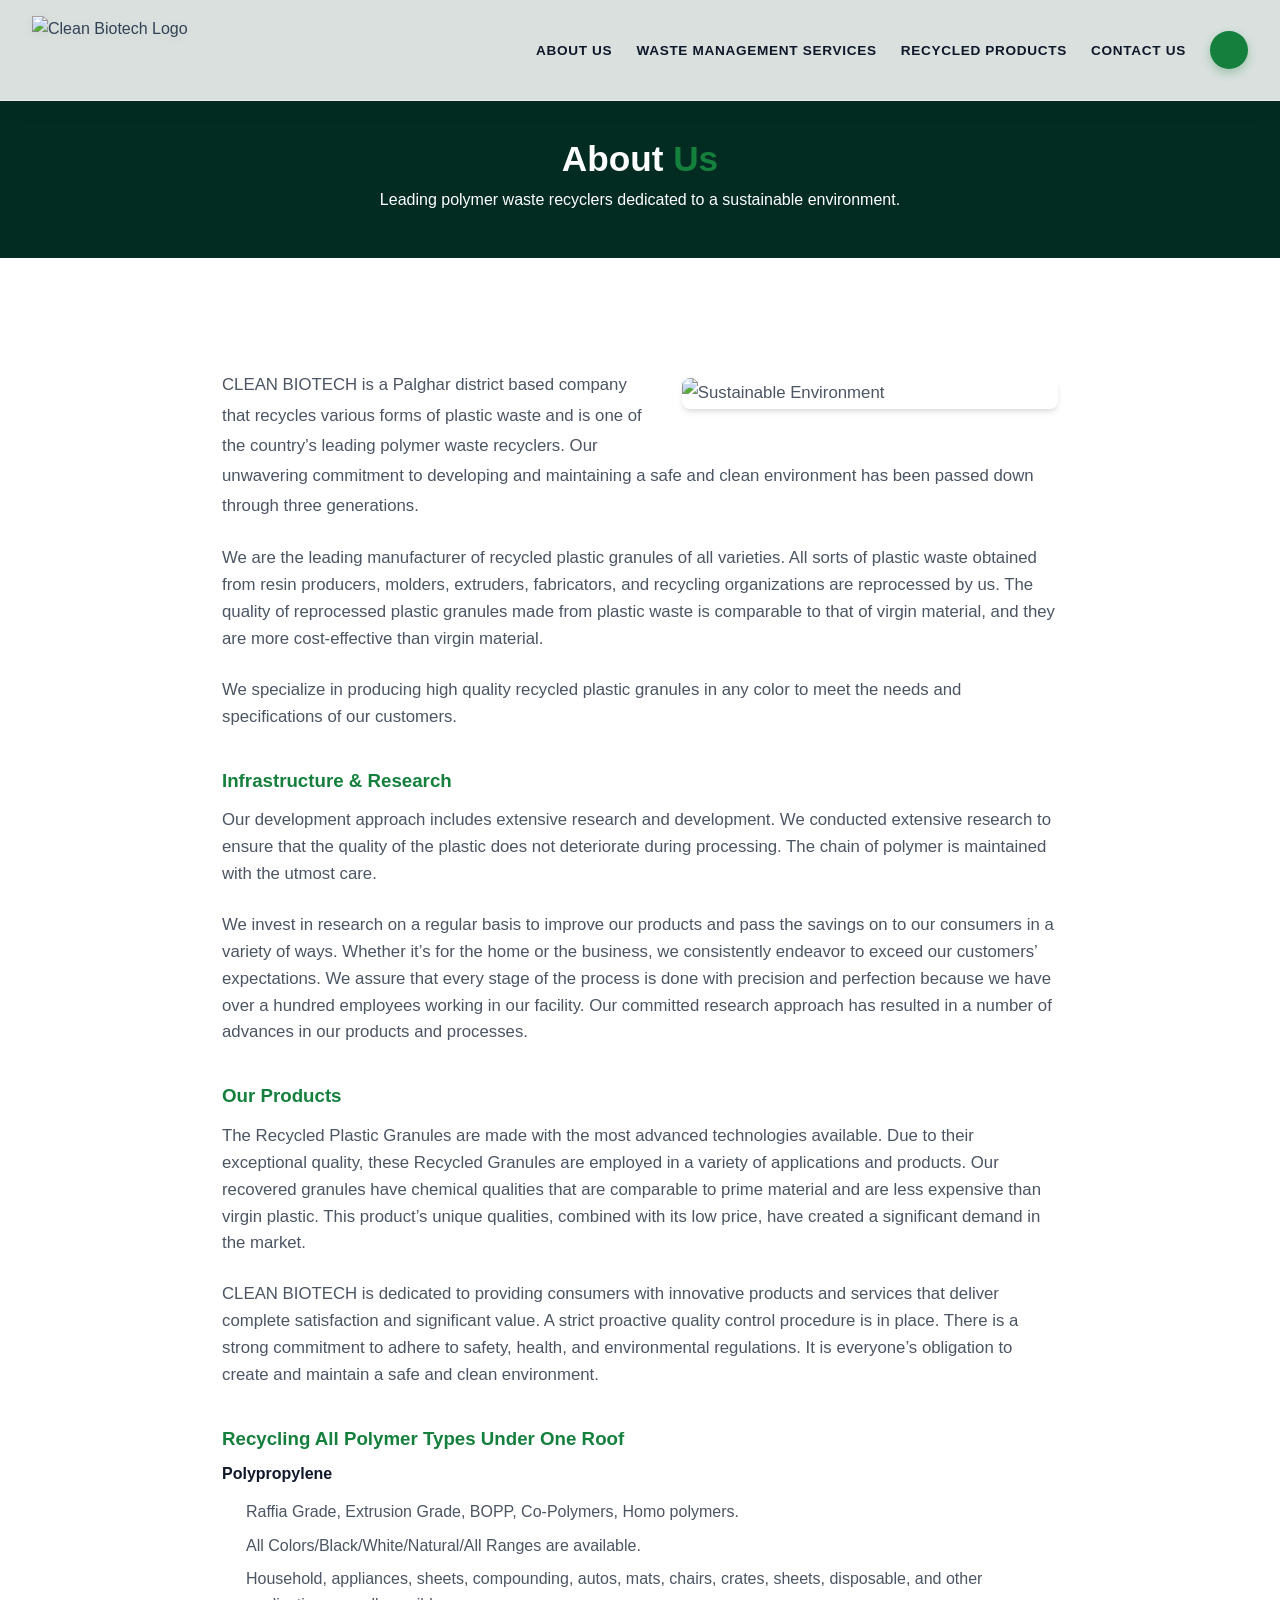
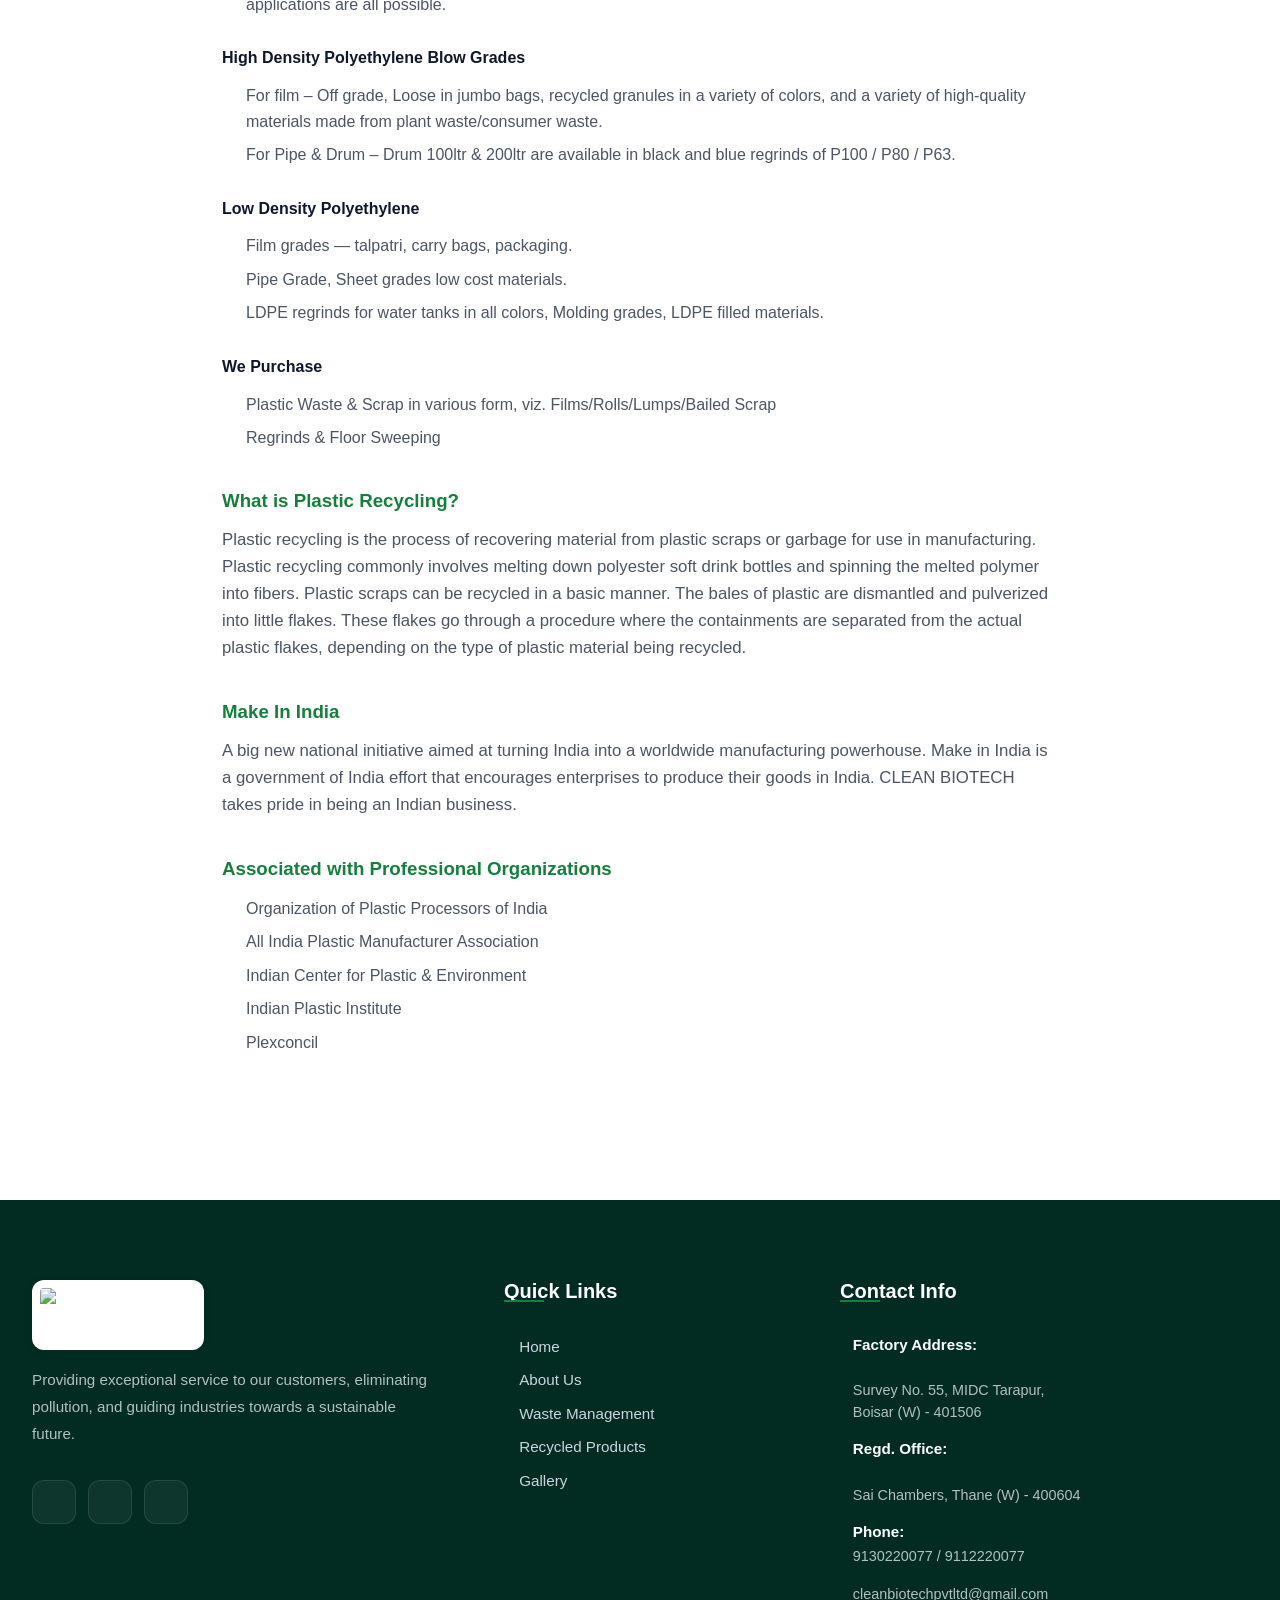
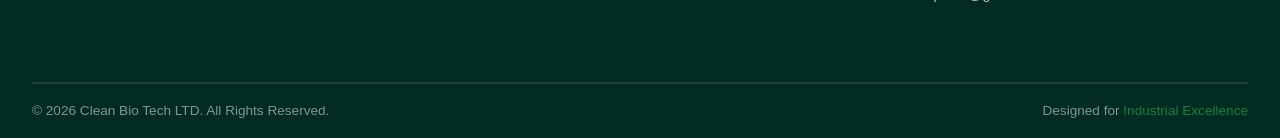
==== commit c0b38ef6: "Added company name below logo in footer across all pages" ====
--- a/about-us.html
+++ b/about-us.html
@@ -170,3 +170,4 @@
 </body>
 </html>
 
+
--- a/style.css
+++ b/style.css
@@ -946,7 +946,17 @@
 }
 
 .footer-logo {
-    margin-bottom: 2rem;
+    margin-bottom: 1rem;
+}
+
+.footer-brand-name {
+    color: white;
+    font-size: 1.4rem;
+    font-weight: 800;
+    margin-bottom: 1rem;
+    text-transform: uppercase;
+    letter-spacing: 0.05em;
+    font-family: var(--font-heading);
 }
 
 .footer-logo img {
@@ -1202,17 +1212,6 @@
 /* ==========================================================================
    Responsive Design
    ========================================================================== */
-@media (max-width: 1024px) {
-    .hero-title {
-        font-size: 3rem;
-    }
-    
-    .about-grid {
-        gap: 2rem;
-    }
-    
-    .footer-grid {
-
 /* Tablet View (up to 1024px) */
 @media (max-width: 1024px) {
     .container {
@@ -1242,8 +1241,8 @@
     }
 }
 
-/* Mobile View (up to 768px) */
-@media (max-width: 768px) {
+/* Mobile View (up to 991px) */
+@media (max-width: 991px) {
     .section-padding {
         padding: 3.5rem 0;
     }
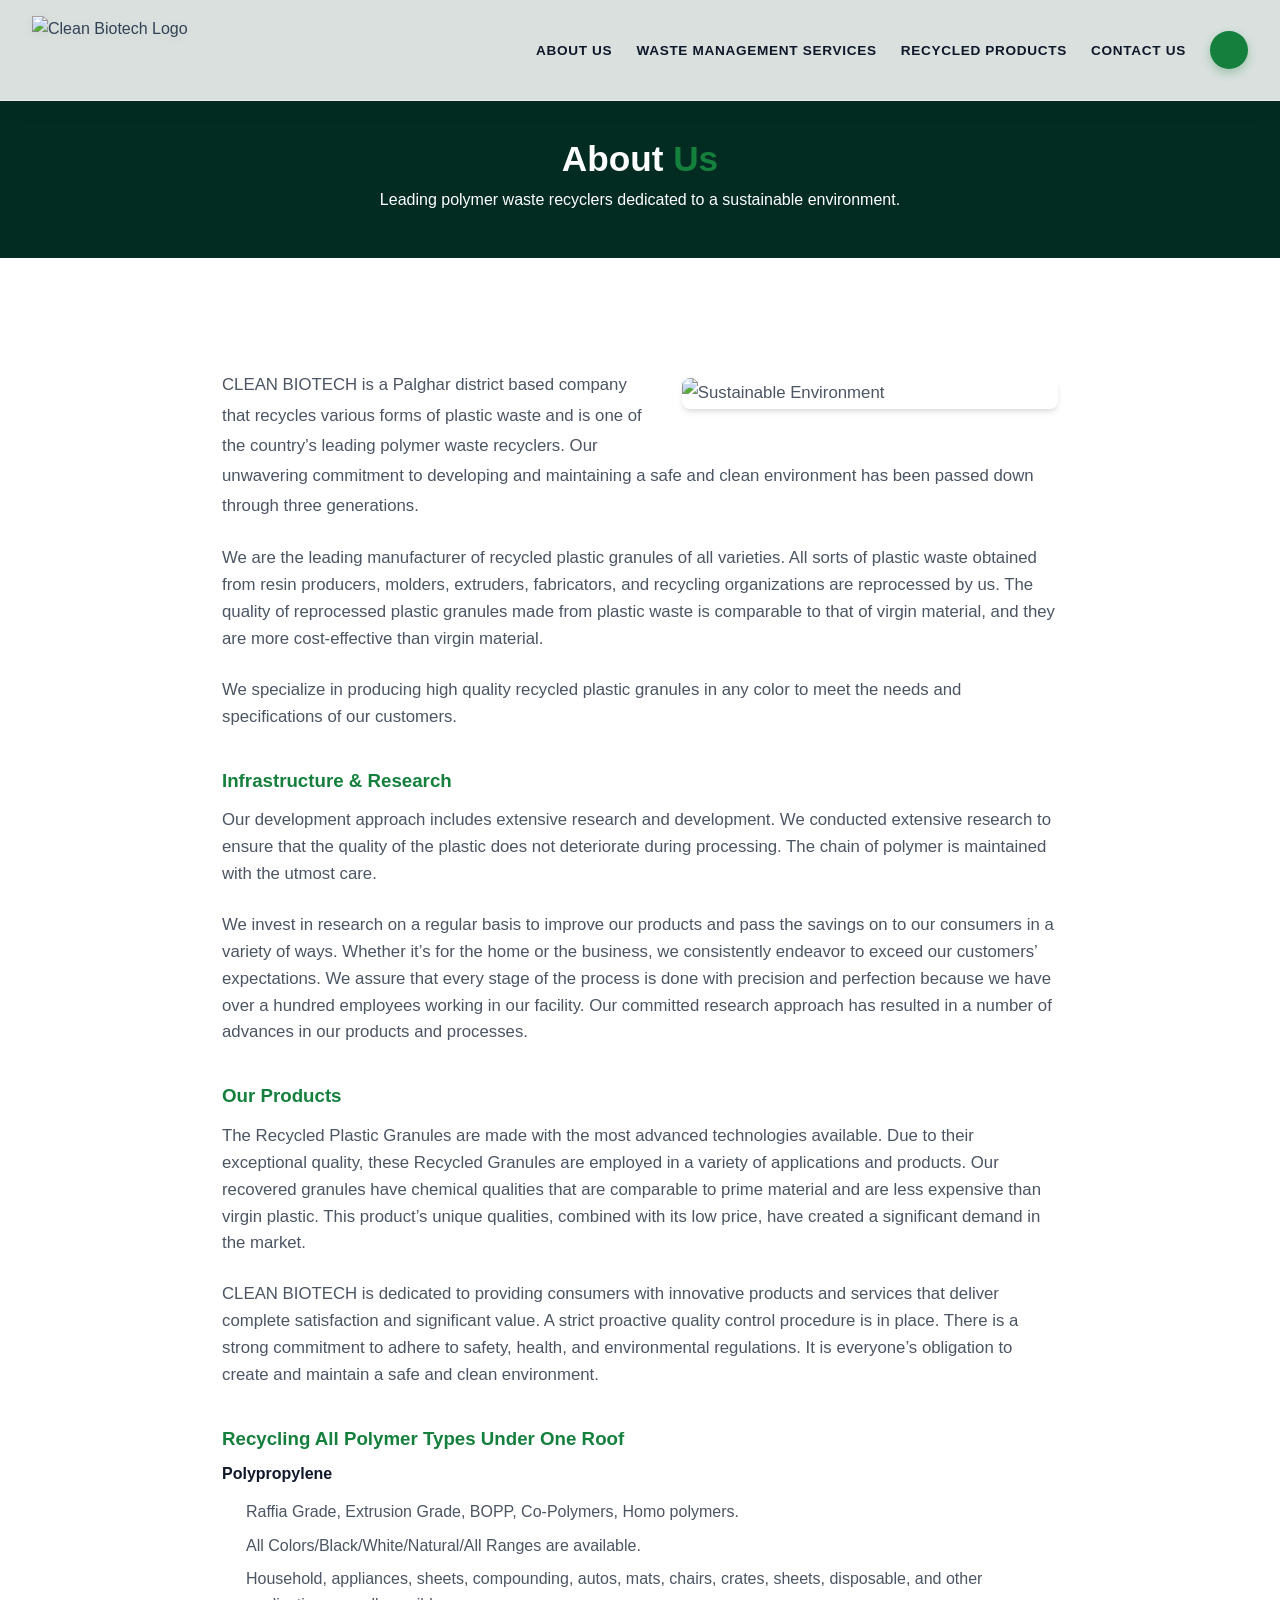
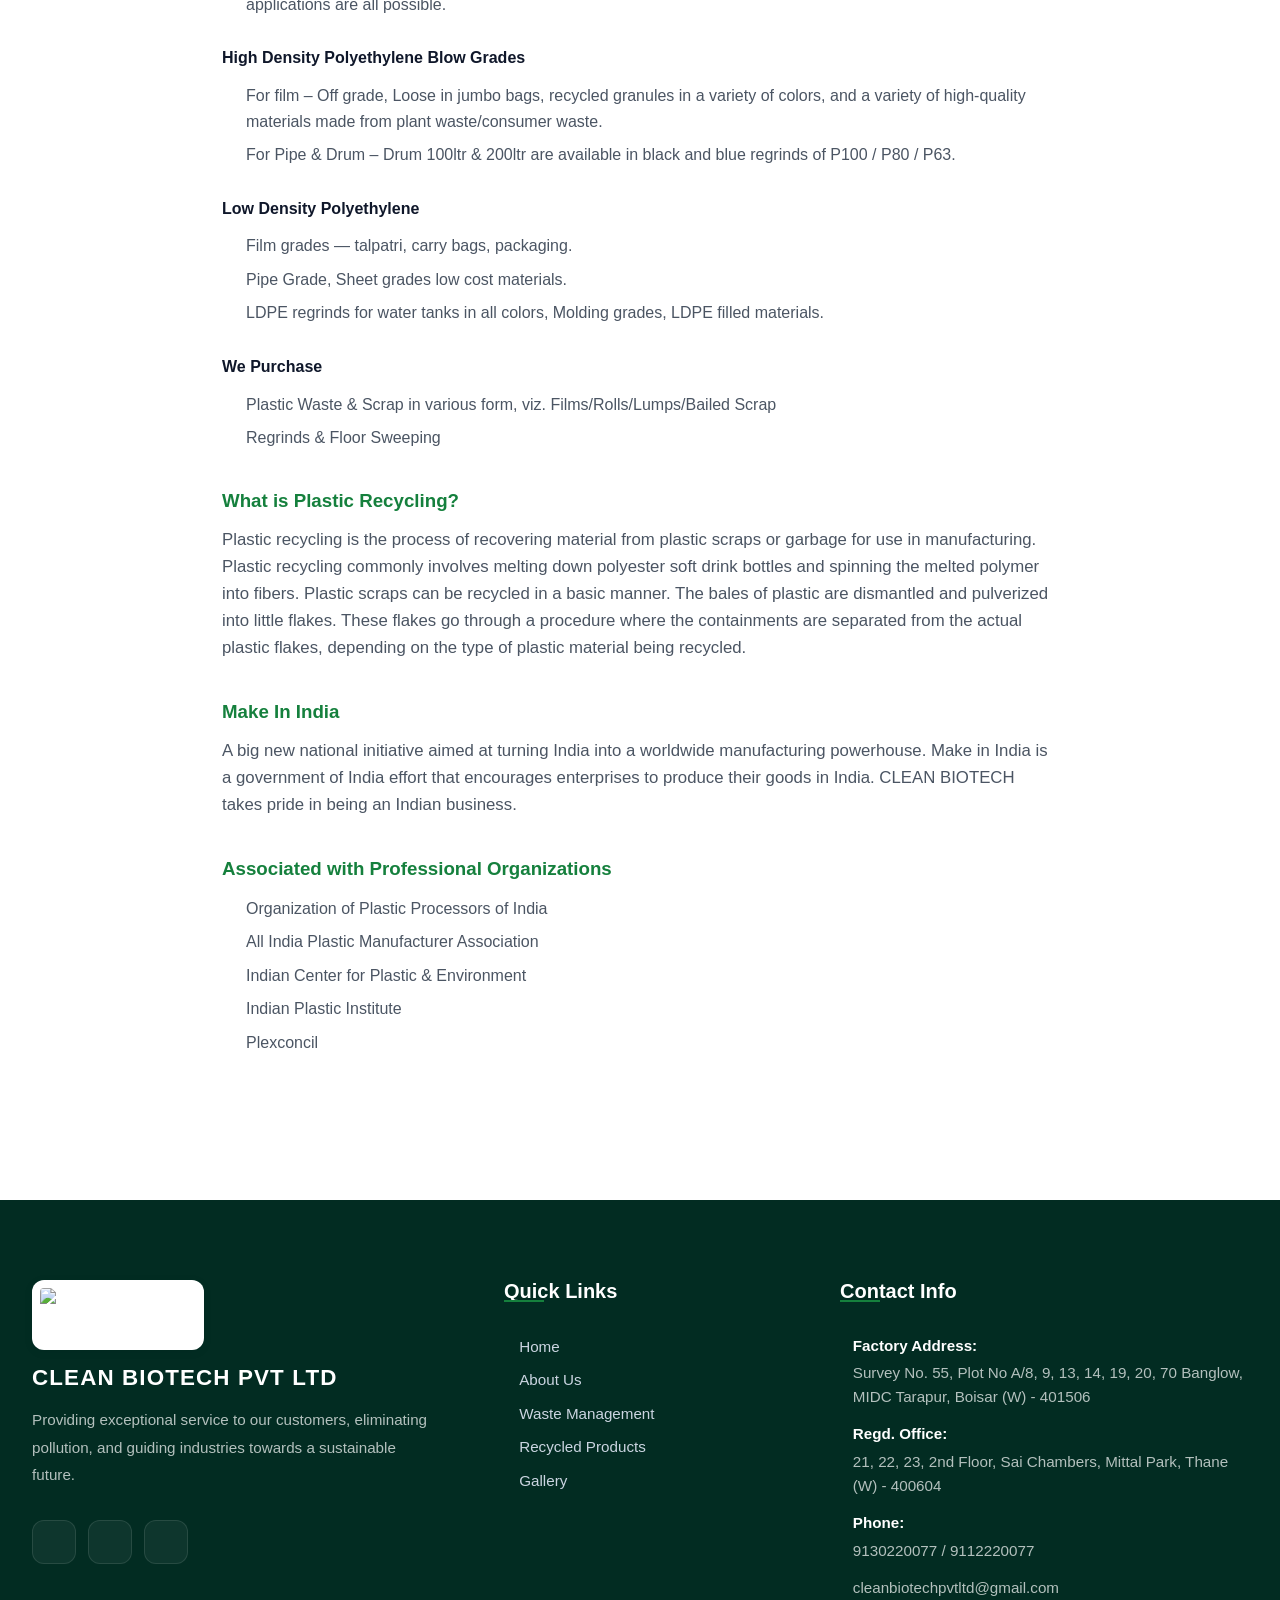
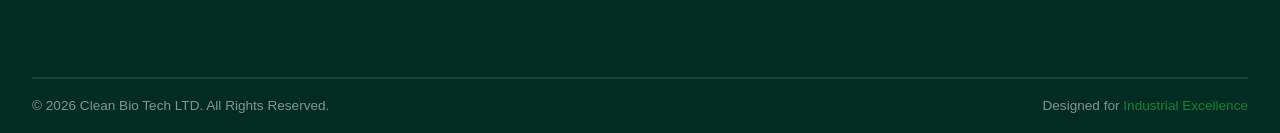
==== commit c12a6836: "Synchronized all page footers with index.html branding and contact details" ====
--- a/about-us.html
+++ b/about-us.html
@@ -125,7 +125,7 @@
                 <div class="footer-col brand-col">
                     <a href="#" class="logo footer-logo">
                         <img src="http://cleanbiotech.in/wp-content/uploads/2021/07/WhatsApp-Image-2021-07-19-at-4.36.10-PM-1.jpeg.webp" alt="Clean Biotech Logo">
-                    </a>
+                    </a><h3 class="footer-brand-name">Clean Biotech Pvt Ltd</h3>
                     <p class="footer-desc">Providing exceptional service to our customers, eliminating pollution, and guiding industries towards a sustainable future.</p>
                     <div class="social-links">
                         <a href="#"><i class="ph ph-linkedin-logo"></i></a>
@@ -148,10 +148,22 @@
                 <div class="footer-col">
                     <h4 class="footer-heading">Contact Info</h4>
                     <ul class="contact-info">
-                        <li style="align-items: flex-start; margin-bottom: 1rem;"><i class="ph-fill ph-map-pin" style="margin-top: 4px;"></i><div style="line-height: 1.4;"><strong>Factory Address:</strong><br><span style="font-size: 0.9rem;">Survey No. 55, MIDC Tarapur,<br>Boisar (W) - 401506</span></div></li>
-                        <li style="align-items: flex-start; margin-bottom: 1rem;"><i class="ph-fill ph-buildings" style="margin-top: 4px;"></i><div style="line-height: 1.4;"><strong>Regd. Office:</strong><br><span style="font-size: 0.9rem;">Sai Chambers, Thane (W) - 400604</span></div></li>
-                        <li style="align-items: center; margin-bottom: 1rem;"><i class="ph-fill ph-phone"></i><div style="line-height: 1.4;"><strong>Phone:</strong> <span style="font-size: 0.9rem;">9130220077 / 9112220077</span></div></li>
-                        <li style="align-items: center;"><i class="ph-fill ph-envelope-simple"></i><a href="mailto:cleanbiotechpvtltd@gmail.com" style="font-size: 0.9rem;">cleanbiotechpvtltd@gmail.com</a></li>
+                        <li>
+                            <i class="ph-fill ph-map-pin"></i>
+                            <div><strong>Factory Address:</strong> Survey No. 55, Plot No A/8, 9, 13, 14, 19, 20, 70 Banglow, MIDC Tarapur, Boisar (W) - 401506</div>
+                        </li>
+                        <li>
+                            <i class="ph-fill ph-buildings"></i>
+                            <div><strong>Regd. Office:</strong> 21, 22, 23, 2nd Floor, Sai Chambers, Mittal Park, Thane (W) - 400604</div>
+                        </li>
+                        <li>
+                            <i class="ph-fill ph-phone"></i>
+                            <div><strong>Phone:</strong> 9130220077 / 9112220077</div>
+                        </li>
+                        <li>
+                            <i class="ph-fill ph-envelope-simple"></i>
+                            <a href="mailto:cleanbiotechpvtltd@gmail.com">cleanbiotechpvtltd@gmail.com</a>
+                        </li>
                     </ul>
                 </div>
             </div>
@@ -171,3 +183,6 @@
 </html>
 
 
+
+
+
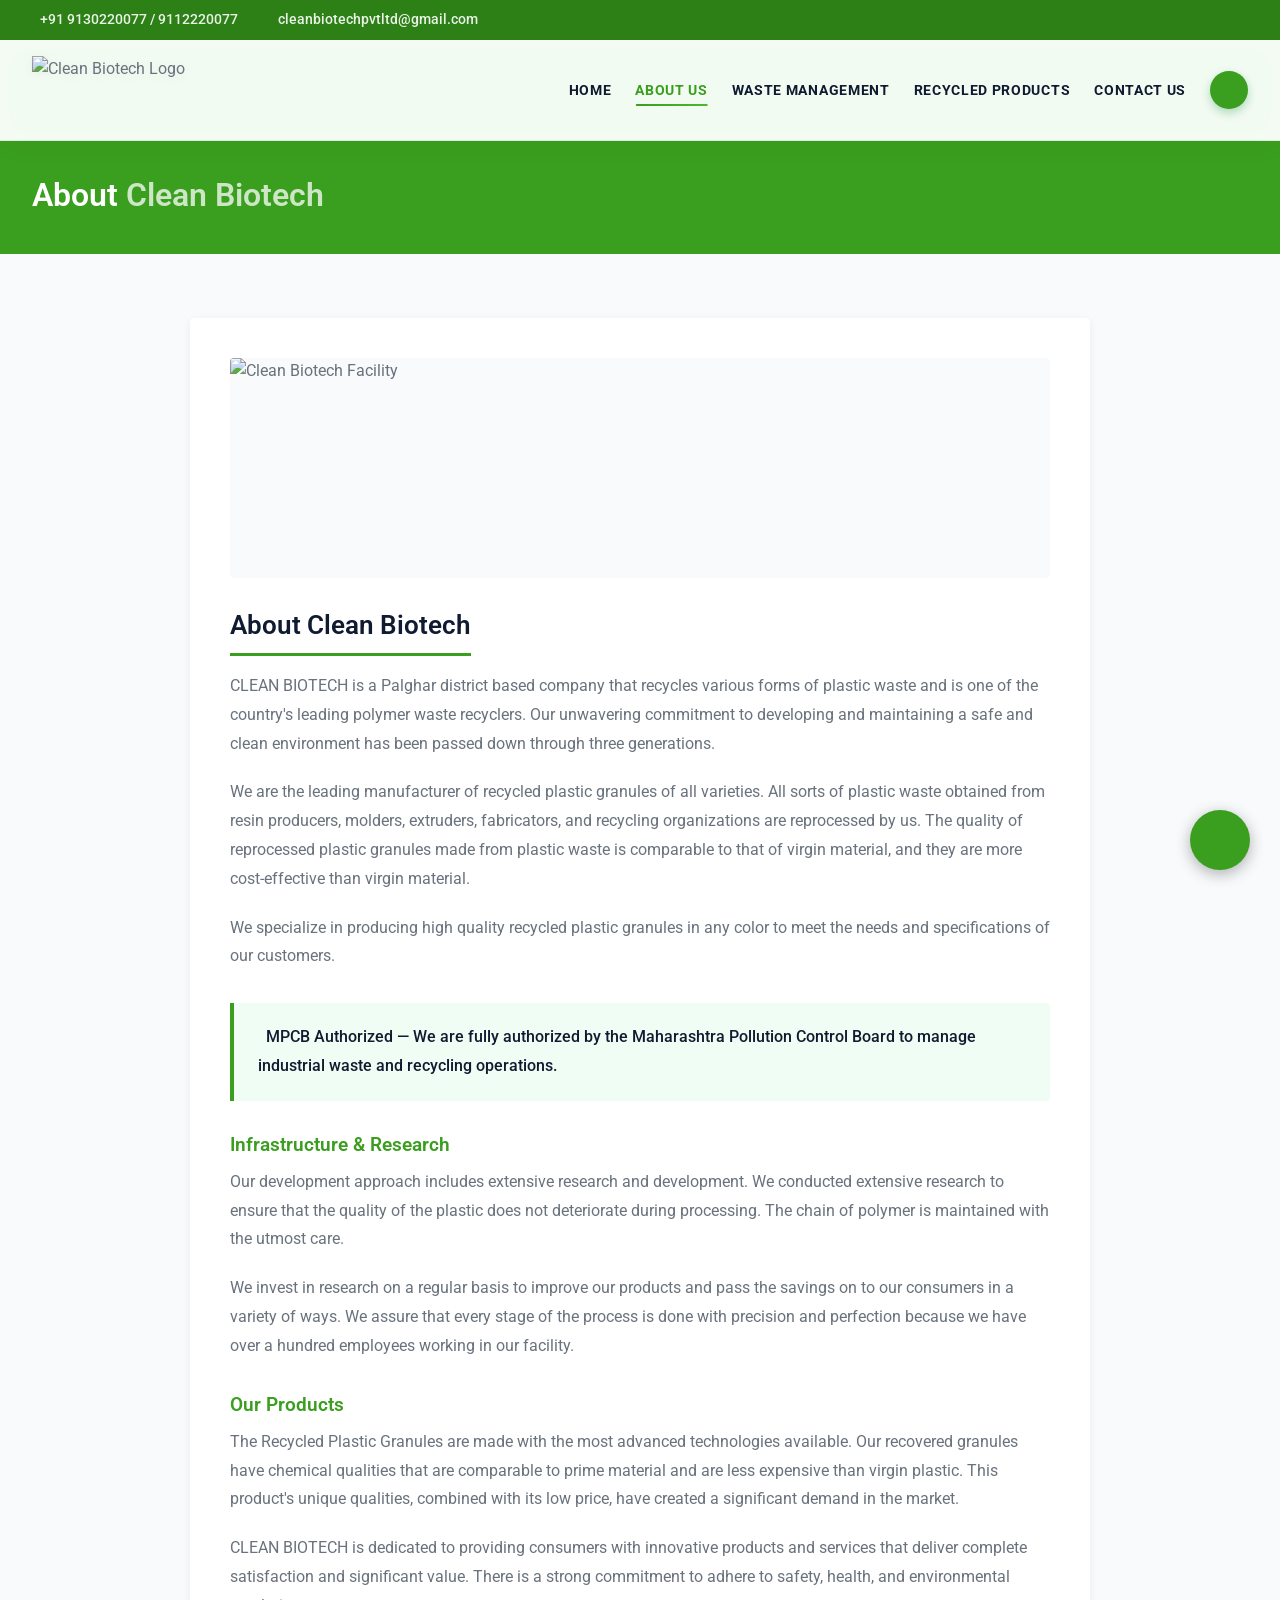
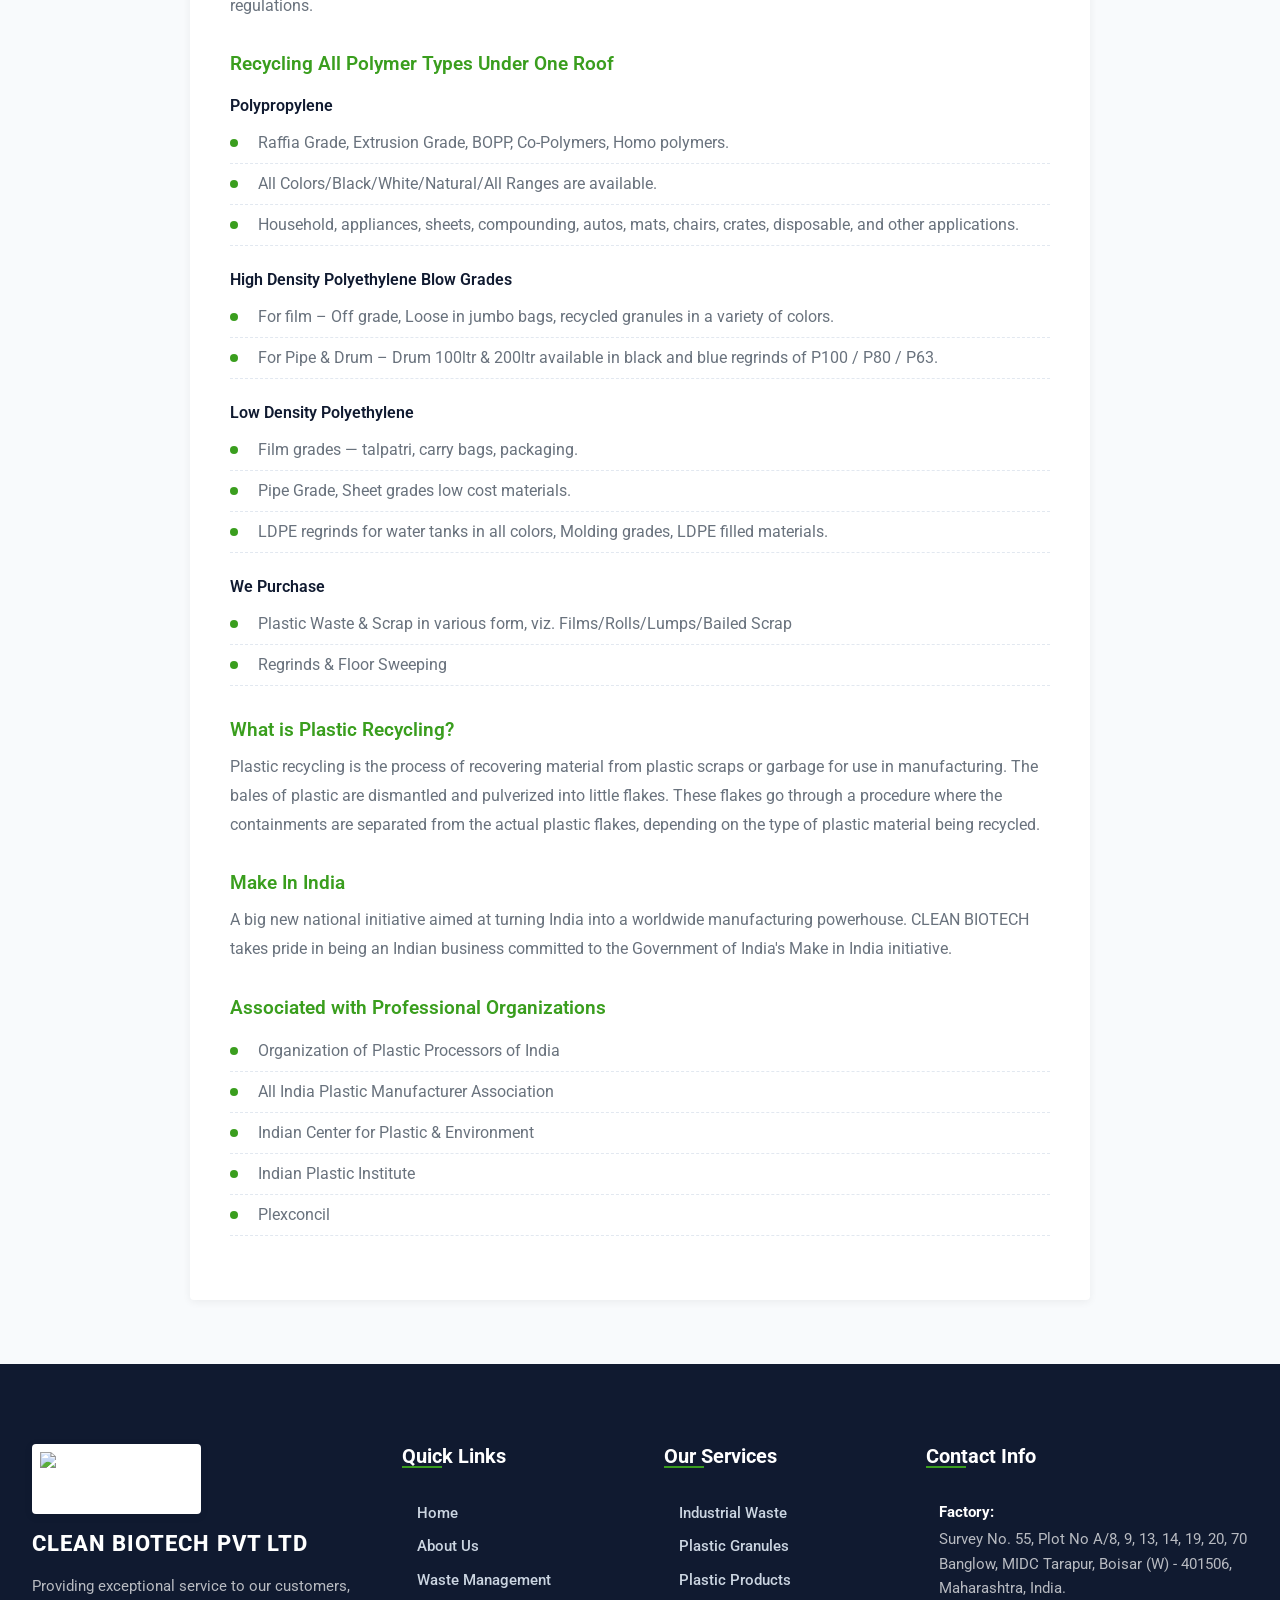
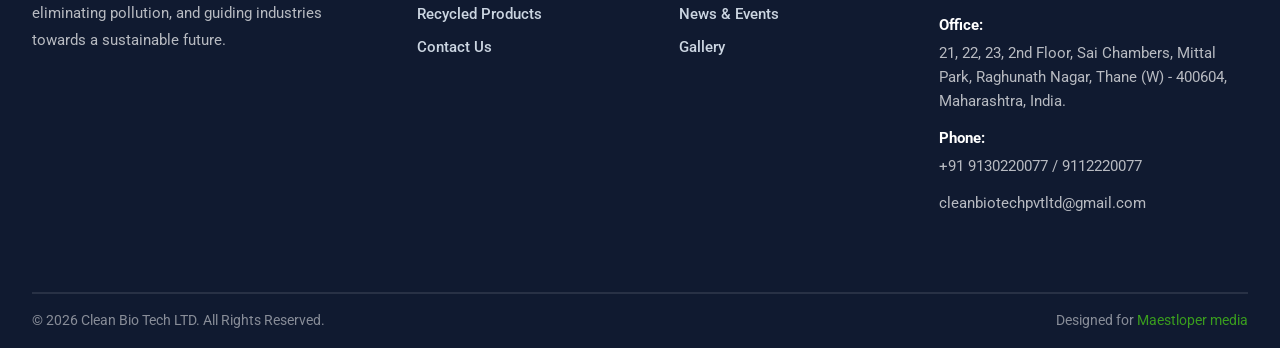
==== commit 00951578: "Finalized UI: Stable header, mobile responsiveness, local assets, and favicon." ====
--- a/about-us.html
+++ b/about-us.html
@@ -4,32 +4,62 @@
     <meta charset="UTF-8">
     <meta name="viewport" content="width=device-width, initial-scale=1.0">
     <title>About Us | Clean Biotech</title>
-    <!-- Google Fonts -->
+    <meta name="description" content="Learn about Clean Biotech Pvt Ltd - leading polymer waste recyclers dedicated to a sustainable environment.">
     <link rel="preconnect" href="https://fonts.googleapis.com">
     <link rel="preconnect" href="https://fonts.gstatic.com" crossorigin>
-    <link href="https://fonts.googleapis.com/css2?family=Inter:wght@300;400;500;600;700;800&family=Outfit:wght@400;500;600;700;800&display=swap" rel="stylesheet">
-    <!-- Phosphor Icons -->
+    <link href="https://fonts.googleapis.com/css2?family=Roboto:wght@300;400;500;700&display=swap" rel="stylesheet">
     <script src="https://unpkg.com/@phosphor-icons/web"></script>
-    <link rel="stylesheet" href="style.css">
+    <link rel="stylesheet" href="style.css?v=2">
     <style>
-        .page-header { padding-top: 140px; padding-bottom: 30px; background: var(--color-bg-dark); color: white; text-align: center; }
-        .page-title { font-size: 2.2rem; margin-bottom: 0.5rem; }
-        .content-section { max-width: 900px; margin: 0 auto; padding-top: 4rem; padding-bottom: 4rem; }
-        .content-section h3 { margin-top: 2.5rem; margin-bottom: 1rem; color: var(--color-primary); }
-        .content-section p { margin-bottom: 1.5rem; font-size: 1.05rem; color: #4B5563; }
-        .content-list { margin-bottom: 2rem; padding-left: 1.5rem; }
-        .content-list li { margin-bottom: 0.5rem; color: #4B5563; }
+        
+        
+        
+        
+        
+        
+        
+        
+        .inner-main .feature-img { width: 100%; height: 220px; object-fit: contain; background: #f8fafc; border-radius: 4px; margin-bottom: 2rem; }
+        
+        
+        .inner-main h4 { color: var(--color-text-dark); font-size: 1rem; margin-top: 1.25rem; margin-bottom: 0.5rem; font-weight: 600; }
+        
+        
+        
+        
+        
+        
     </style>
+    <link rel="icon" type="image/webp" href="http://cleanbiotech.in/wp-content/uploads/2021/07/WhatsApp-Image-2021-07-19-at-4.36.10-PM-1.jpeg.webp">
 </head>
 <body>
+    <!-- Top Bar -->
+    <div class="top-bar">
+        <div class="container">
+            <div class="top-bar-content">
+                <div class="top-info">
+                    <a href="tel:+919130220077"><i class="ph ph-phone"></i> +91 9130220077 / 9112220077</a>
+                    <a href="mailto:cleanbiotechpvtltd@gmail.com"><i class="ph ph-envelope"></i> cleanbiotechpvtltd@gmail.com</a>
+                </div>
+                <div class="top-social">
+                    <a href="#"><i class="ph ph-facebook-logo"></i></a>
+                    <a href="#"><i class="ph ph-twitter-logo"></i></a>
+                    <a href="#"><i class="ph ph-linkedin-logo"></i></a>
+                </div>
+            </div>
+        </div>
+    </div>
+
+    <!-- Navbar -->
     <header id="navbar" class="scrolled">
         <div class="container nav-container">
             <a href="index.html" class="logo"><img src="http://cleanbiotech.in/wp-content/uploads/2021/07/WhatsApp-Image-2021-07-19-at-4.36.10-PM-1.jpeg.webp" alt="Clean Biotech Logo"></a>
             <button class="mobile-toggle" aria-label="Toggle menu"><i class="ph ph-list"></i></button>
             <nav class="nav-menu">
                 <ul class="nav-list">
-                    <li><a href="about-us.html" class="nav-link">ABOUT US</a></li>
-                    <li><a href="waste-management-services.html" class="nav-link">WASTE MANAGEMENT SERVICES</a></li>
+                    <li><a href="index.html" class="nav-link">HOME</a></li>
+                    <li><a href="about-us.html" class="nav-link active">ABOUT US</a></li>
+                    <li><a href="waste-management-services.html" class="nav-link">WASTE MANAGEMENT</a></li>
                     <li class="dropdown">
                         <a href="#" class="nav-link">RECYCLED PRODUCTS</a>
                         <ul class="dropdown-menu">
@@ -51,89 +81,99 @@
         </div>
     </header>
 
-    <div class="page-header">
-        <div class="container">
-            <h1 class="page-title">About <span class="text-highlight">Us</span></h1>
-            <p class="text-gray">Leading polymer waste recyclers dedicated to a sustainable environment.</p>
+    <!-- Page Hero -->
+    
+    <div class="inner-hero-title-bar">
+        <div class="container">
+            <h1>About <span style="color:rgba(255,255,255,0.75);">Clean Biotech</span></h1>
         </div>
     </div>
 
-    <section class="section-padding">
-        <div class="container content-section">
-            <p class="lead-text">
-                <img src="https://cleanbiotech.in/wp-content/uploads/2022/02/Why-you-should-recycle-scrap-metal.jpg" alt="Sustainable Environment" class="content-inline-img-right">
-                CLEAN BIOTECH is a Palghar district based company that recycles various forms of plastic waste and is one of the country’s leading polymer waste recyclers. Our unwavering commitment to developing and maintaining a safe and clean environment has been passed down through three generations.
-            </p>
-            <p>We are the leading manufacturer of recycled plastic granules of all varieties. All sorts of plastic waste obtained from resin producers, molders, extruders, fabricators, and recycling organizations are reprocessed by us. The quality of reprocessed plastic granules made from plastic waste is comparable to that of virgin material, and they are more cost-effective than virgin material.</p>
-            <p>We specialize in producing high quality recycled plastic granules in any color to meet the needs and specifications of our customers.</p>
-
-            <h3>Infrastructure & Research</h3>
-            <p>Our development approach includes extensive research and development. We conducted extensive research to ensure that the quality of the plastic does not deteriorate during processing. The chain of polymer is maintained with the utmost care.</p>
-            <p>We invest in research on a regular basis to improve our products and pass the savings on to our consumers in a variety of ways. Whether it’s for the home or the business, we consistently endeavor to exceed our customers’ expectations. We assure that every stage of the process is done with precision and perfection because we have over a hundred employees working in our facility. Our committed research approach has resulted in a number of advances in our products and processes.</p>
-
-            <h3>Our Products</h3>
-            <p>The Recycled Plastic Granules are made with the most advanced technologies available. Due to their exceptional quality, these Recycled Granules are employed in a variety of applications and products. Our recovered granules have chemical qualities that are comparable to prime material and are less expensive than virgin plastic. This product’s unique qualities, combined with its low price, have created a significant demand in the market.</p>
-            <p>CLEAN BIOTECH is dedicated to providing consumers with innovative products and services that deliver complete satisfaction and significant value. A strict proactive quality control procedure is in place. There is a strong commitment to adhere to safety, health, and environmental regulations. It is everyone’s obligation to create and maintain a safe and clean environment.</p>
-
-            <h3>Recycling All Polymer Types Under One Roof</h3>
-            <h4>Polypropylene</h4>
-            <ul class="content-list">
-                <li>Raffia Grade, Extrusion Grade, BOPP, Co-Polymers, Homo polymers.</li>
-                <li>All Colors/Black/White/Natural/All Ranges are available.</li>
-                <li>Household, appliances, sheets, compounding, autos, mats, chairs, crates, sheets, disposable, and other applications are all possible.</li>
-            </ul>
-
-            <h4>High Density Polyethylene Blow Grades</h4>
-            <ul class="content-list">
-                <li>For film – Off grade, Loose in jumbo bags, recycled granules in a variety of colors, and a variety of high-quality materials made from plant waste/consumer waste.</li>
-                <li>For Pipe & Drum – Drum 100ltr & 200ltr are available in black and blue regrinds of P100 / P80 / P63.</li>
-            </ul>
-
-            <h4>Low Density Polyethylene</h4>
-            <ul class="content-list">
-                <li>Film grades — talpatri, carry bags, packaging.</li>
-                <li>Pipe Grade, Sheet grades low cost materials.</li>
-                <li>LDPE regrinds for water tanks in all colors, Molding grades, LDPE filled materials.</li>
-            </ul>
-
-            <h4>We Purchase</h4>
-            <ul class="content-list">
-                <li>Plastic Waste & Scrap in various form, viz. Films/Rolls/Lumps/Bailed Scrap</li>
-                <li>Regrinds & Floor Sweeping</li>
-            </ul>
-
-            <h3>What is Plastic Recycling?</h3>
-            <p>Plastic recycling is the process of recovering material from plastic scraps or garbage for use in manufacturing. Plastic recycling commonly involves melting down polyester soft drink bottles and spinning the melted polymer into fibers. Plastic scraps can be recycled in a basic manner. The bales of plastic are dismantled and pulverized into little flakes. These flakes go through a procedure where the containments are separated from the actual plastic flakes, depending on the type of plastic material being recycled.</p>
-            
-            <h3>Make In India</h3>
-            <p>A big new national initiative aimed at turning India into a worldwide manufacturing powerhouse. Make in India is a government of India effort that encourages enterprises to produce their goods in India. CLEAN BIOTECH takes pride in being an Indian business.</p>
-
-            <h3>Associated with Professional Organizations</h3>
-            <ul class="content-list">
-                <li>Organization of Plastic Processors of India</li>
-                <li>All India Plastic Manufacturer Association</li>
-                <li>Indian Center for Plastic & Environment</li>
-                <li>Indian Plastic Institute</li>
-                <li>Plexconcil</li>
-            </ul>
+    <!-- Content -->
+    <section class="inner-page-body">
+        <div class="container">
+            <div class="inner-main">
+                <img src="https://cleanbiotech.in/wp-content/uploads/2022/02/Why-you-should-recycle-scrap-metal.jpg" alt="Clean Biotech Facility" class="feature-img">
+
+                <h2>About Clean Biotech</h2>
+                <p>CLEAN BIOTECH is a Palghar district based company that recycles various forms of plastic waste and is one of the country's leading polymer waste recyclers. Our unwavering commitment to developing and maintaining a safe and clean environment has been passed down through three generations.</p>
+                <p>We are the leading manufacturer of recycled plastic granules of all varieties. All sorts of plastic waste obtained from resin producers, molders, extruders, fabricators, and recycling organizations are reprocessed by us. The quality of reprocessed plastic granules made from plastic waste is comparable to that of virgin material, and they are more cost-effective than virgin material.</p>
+                <p>We specialize in producing high quality recycled plastic granules in any color to meet the needs and specifications of our customers.</p>
+
+                <div class="highlight-box">
+                    <p><i class="ph ph-leaf" style="color:var(--color-primary);margin-right:0.5rem;"></i> MPCB Authorized — We are fully authorized by the Maharashtra Pollution Control Board to manage industrial waste and recycling operations.</p>
+                </div>
+
+                <h3>Infrastructure & Research</h3>
+                <p>Our development approach includes extensive research and development. We conducted extensive research to ensure that the quality of the plastic does not deteriorate during processing. The chain of polymer is maintained with the utmost care.</p>
+                <p>We invest in research on a regular basis to improve our products and pass the savings on to our consumers in a variety of ways. We assure that every stage of the process is done with precision and perfection because we have over a hundred employees working in our facility.</p>
+
+                <h3>Our Products</h3>
+                <p>The Recycled Plastic Granules are made with the most advanced technologies available. Our recovered granules have chemical qualities that are comparable to prime material and are less expensive than virgin plastic. This product's unique qualities, combined with its low price, have created a significant demand in the market.</p>
+                <p>CLEAN BIOTECH is dedicated to providing consumers with innovative products and services that deliver complete satisfaction and significant value. There is a strong commitment to adhere to safety, health, and environmental regulations.</p>
+
+                <h3>Recycling All Polymer Types Under One Roof</h3>
+                <h4>Polypropylene</h4>
+                <ul class="content-list">
+                    <li>Raffia Grade, Extrusion Grade, BOPP, Co-Polymers, Homo polymers.</li>
+                    <li>All Colors/Black/White/Natural/All Ranges are available.</li>
+                    <li>Household, appliances, sheets, compounding, autos, mats, chairs, crates, disposable, and other applications.</li>
+                </ul>
+
+                <h4>High Density Polyethylene Blow Grades</h4>
+                <ul class="content-list">
+                    <li>For film – Off grade, Loose in jumbo bags, recycled granules in a variety of colors.</li>
+                    <li>For Pipe & Drum – Drum 100ltr & 200ltr available in black and blue regrinds of P100 / P80 / P63.</li>
+                </ul>
+
+                <h4>Low Density Polyethylene</h4>
+                <ul class="content-list">
+                    <li>Film grades — talpatri, carry bags, packaging.</li>
+                    <li>Pipe Grade, Sheet grades low cost materials.</li>
+                    <li>LDPE regrinds for water tanks in all colors, Molding grades, LDPE filled materials.</li>
+                </ul>
+
+                <h4>We Purchase</h4>
+                <ul class="content-list">
+                    <li>Plastic Waste & Scrap in various form, viz. Films/Rolls/Lumps/Bailed Scrap</li>
+                    <li>Regrinds & Floor Sweeping</li>
+                </ul>
+
+                <h3>What is Plastic Recycling?</h3>
+                <p>Plastic recycling is the process of recovering material from plastic scraps or garbage for use in manufacturing. The bales of plastic are dismantled and pulverized into little flakes. These flakes go through a procedure where the containments are separated from the actual plastic flakes, depending on the type of plastic material being recycled.</p>
+
+                <h3>Make In India</h3>
+                <p>A big new national initiative aimed at turning India into a worldwide manufacturing powerhouse. CLEAN BIOTECH takes pride in being an Indian business committed to the Government of India's Make in India initiative.</p>
+
+                <h3>Associated with Professional Organizations</h3>
+                <ul class="content-list">
+                    <li>Organization of Plastic Processors of India</li>
+                    <li>All India Plastic Manufacturer Association</li>
+                    <li>Indian Center for Plastic & Environment</li>
+                    <li>Indian Plastic Institute</li>
+                    <li>Plexconcil</li>
+                </ul>
+            </div>
         </div>
     </section>
 
+    <!-- Footer -->
+    
     <footer id="contact" class="footer">
         <div class="container">
             <div class="footer-grid">
                 <div class="footer-col brand-col">
-                    <a href="#" class="logo footer-logo">
+                    <a href="index.html" class="logo footer-logo">
                         <img src="http://cleanbiotech.in/wp-content/uploads/2021/07/WhatsApp-Image-2021-07-19-at-4.36.10-PM-1.jpeg.webp" alt="Clean Biotech Logo">
-                    </a><h3 class="footer-brand-name">Clean Biotech Pvt Ltd</h3>
+                    </a>
+                    <h3 class="footer-brand-name">Clean Biotech Pvt Ltd</h3>
                     <p class="footer-desc">Providing exceptional service to our customers, eliminating pollution, and guiding industries towards a sustainable future.</p>
                     <div class="social-links">
+                        <a href="#"><i class="ph ph-facebook-logo"></i></a>
+                        <a href="#"><i class="ph ph-twitter-logo"></i></a>
                         <a href="#"><i class="ph ph-linkedin-logo"></i></a>
-                        <a href="#"><i class="ph ph-twitter-logo"></i></a>
-                        <a href="#"><i class="ph ph-facebook-logo"></i></a>
                     </div>
                 </div>
-
                 <div class="footer-col">
                     <h4 class="footer-heading">Quick Links</h4>
                     <ul class="footer-links">
@@ -141,24 +181,33 @@
                         <li><a href="about-us.html">About Us</a></li>
                         <li><a href="waste-management-services.html">Waste Management</a></li>
                         <li><a href="recycled-plastic-products.html">Recycled Products</a></li>
+                        <li><a href="contacts.html">Contact Us</a></li>
+                    </ul>
+                </div>
+                <div class="footer-col">
+                    <h4 class="footer-heading">Our Services</h4>
+                    <ul class="footer-links">
+                        <li><a href="waste-management-services.html">Industrial Waste</a></li>
+                        <li><a href="recycled-plastic-granules.html">Plastic Granules</a></li>
+                        <li><a href="recycled-plastic-products.html">Plastic Products</a></li>
+                        <li><a href="blog.html">News & Events</a></li>
                         <li><a href="gallery-2.html">Gallery</a></li>
                     </ul>
                 </div>
-
                 <div class="footer-col">
                     <h4 class="footer-heading">Contact Info</h4>
                     <ul class="contact-info">
                         <li>
                             <i class="ph-fill ph-map-pin"></i>
-                            <div><strong>Factory Address:</strong> Survey No. 55, Plot No A/8, 9, 13, 14, 19, 20, 70 Banglow, MIDC Tarapur, Boisar (W) - 401506</div>
+                            <div><strong>Factory:</strong> Survey No. 55, Plot No A/8, 9, 13, 14, 19, 20, 70 Banglow, MIDC Tarapur, Boisar (W) - 401506, Maharashtra, India.</div>
                         </li>
                         <li>
                             <i class="ph-fill ph-buildings"></i>
-                            <div><strong>Regd. Office:</strong> 21, 22, 23, 2nd Floor, Sai Chambers, Mittal Park, Thane (W) - 400604</div>
+                            <div><strong>Office:</strong> 21, 22, 23, 2nd Floor, Sai Chambers, Mittal Park, Raghunath Nagar, Thane (W) - 400604, Maharashtra, India.</div>
                         </li>
                         <li>
                             <i class="ph-fill ph-phone"></i>
-                            <div><strong>Phone:</strong> 9130220077 / 9112220077</div>
+                            <div><strong>Phone:</strong> +91 9130220077 / 9112220077</div>
                         </li>
                         <li>
                             <i class="ph-fill ph-envelope-simple"></i>
@@ -167,22 +216,34 @@
                     </ul>
                 </div>
             </div>
-
             <div class="footer-bottom">
-                <div class="copyright">
-                    © 2026 Clean Bio Tech LTD. All Rights Reserved.
-                </div>
-                <div class="credits">
-                    Designed for <span class="text-highlight">Industrial Excellence</span>
-                </div>
+                <div class="copyright">© 2026 Clean Bio Tech LTD. All Rights Reserved.</div>
+                <div class="credits">Designed for <span class="text-highlight">Maestloper media</span></div>
             </div>
         </div>
     </footer>
+
+    <!-- Floating Action Button -->
+    <div class="fab-container">
+        <div class="fab-options">
+            <a href="https://wa.me/919130220077" class="fab-option whatsapp" target="_blank">
+                <i class="ph-fill ph-whatsapp-logo"></i>
+                <span>WhatsApp Us</span>
+            </a>
+            <a href="tel:+919130220077" class="fab-option phone">
+                <i class="ph-fill ph-phone-call"></i>
+                <span>Call Us</span>
+            </a>
+            <a href="sms:+919130220077" class="fab-option sms">
+                <i class="ph-fill ph-chat-text"></i>
+                <span>SMS Message</span>
+            </a>
+        </div>
+        <div class="fab-main">
+            <i class="ph-fill ph-chat-circle-dots"></i>
+        </div>
+    </div>
+
     <script src="script.js"></script>
 </body>
 </html>
-
-
-
-
-
--- a/style.css
+++ b/style.css
@@ -3,32 +3,32 @@
    ========================================================================== */
 :root {
     /* Color Palette - Premium Nature & Industrial */
-    --color-primary: #15803d; /* Deeper, more professional green */
-    --color-primary-light: #22c55e;
-    --color-primary-dark: #14532d;
-    --color-secondary: #eab308; /* Sophisticated gold/yellow */
-    --color-accent: #0ea5e9; /* Subtle blue for accents */
+    --color-primary: #3a9e1e; /* Spas Recycling Green */
+    --color-primary-light: #4cba2a;
+    --color-primary-dark: #2d8016;
+    --color-secondary: #fbb03b; /* Accent */
+    --color-accent: #3a9e1e;
     
-    --color-bg-dark: #022c22; /* Dark forest green for footer/dark sections */
+    --color-bg-dark: #101a30; /* Spas Recycling Dark Blue */
     --color-bg-surface: #ffffff;
     --color-bg-card: #ffffff;
     --color-bg-light: #f8fafc;
     
-    --color-text-main: #334155;
-    --color-text-muted: #64748b;
-    --color-text-dark: #0f172a;
+    --color-text-main: #69727d; /* Spas Recycling Text */
+    --color-text-muted: #828181;
+    --color-text-dark: #101a30; /* Spas Recycling Headers */
     --color-border: #e2e8f0;
     
     /* Typography - Using the loaded Google Fonts */
-    --font-heading: 'Outfit', sans-serif;
-    --font-body: 'Inter', sans-serif;
+    --font-heading: 'Roboto', sans-serif;
+    --font-body: 'Roboto', sans-serif;
     
     /* Shadows & Effects - Soft, multi-layered */
     --shadow-sm: 0 1px 2px 0 rgba(0, 0, 0, 0.05);
-    --shadow-md: 0 4px 6px -1px rgba(0, 0, 0, 0.1), 0 2px 4px -1px rgba(0, 0, 0, 0.06);
-    --shadow-lg: 0 10px 15px -3px rgba(0, 0, 0, 0.1), 0 4px 6px -2px rgba(0, 0, 0, 0.05);
-    --shadow-xl: 0 20px 25px -5px rgba(0, 0, 0, 0.1), 0 10px 10px -5px rgba(0, 0, 0, 0.04);
-    --shadow-glow: 0 0 20px rgba(21, 128, 61, 0.2);
+    --shadow-md: 0 2px 4px rgba(0, 0, 0, 0.05);
+    --shadow-lg: 0 4px 10px rgba(0, 0, 0, 0.05);
+    --shadow-xl: 0 8px 20px rgba(0, 0, 0, 0.08);
+    --shadow-glow: 0 0 10px rgba(58, 158, 30, 0.2);
     
     /* Glassmorphism */
     --glass-bg: rgba(255, 255, 255, 0.8);
@@ -68,7 +68,8 @@
 /* Typography Utility */
 h1, h2, h3, h4, h5, h6 {
     font-family: var(--font-heading);
-    line-height: 1.1;
+    font-weight: 600;
+    line-height: 1.2;
     margin-bottom: 1rem;
     color: var(--color-text-dark);
 }
@@ -163,7 +164,7 @@
     justify-content: center;
     gap: 0.75rem;
     padding: 0.875rem 1.75rem;
-    border-radius: 12px;
+    border-radius: 4px;
     font-weight: 600;
     font-size: 0.95rem;
     cursor: pointer;
@@ -227,17 +228,13 @@
 }
 
 .badge {
-    display: inline-block;
-    padding: 0.4rem 1rem;
-    background: rgba(16, 185, 129, 0.1);
+    display: block;
     color: var(--color-primary);
-    border-radius: 50px;
-    font-size: 0.85rem;
-    font-weight: 600;
+    font-size: 0.9rem;
+    font-weight: 700;
     text-transform: uppercase;
-    letter-spacing: 1px;
-    margin-bottom: 1.5rem;
-    border: 1px solid rgba(16, 185, 129, 0.2);
+    letter-spacing: 1.5px;
+    margin-bottom: 0.5rem;
 }
 
 /* ==========================================================================
@@ -245,25 +242,85 @@
    ========================================================================== */
 #navbar {
     position: fixed;
-    top: 0;
+    top: 40px; /* Offset for Top Bar */
     left: 0;
     width: 100%;
     z-index: 1000;
     padding: 1rem 0;
-    background: rgba(255, 255, 255, 0.85);
+    background: rgba(255, 255, 255, 0.95);
     backdrop-filter: blur(15px) saturate(180%);
     -webkit-backdrop-filter: blur(15px) saturate(180%);
     box-shadow: 0 4px 30px rgba(0, 0, 0, 0.03);
-    transition: all 0.4s cubic-bezier(0.4, 0, 0.2, 1);
-    border-bottom: 1px solid rgba(255, 255, 255, 0.3);
+    transition: all 0.3s ease;
+    border-bottom: 1px solid rgba(21, 128, 61, 0.1);
+    will-change: transform;
 }
 
 #navbar.scrolled {
+    transform: translateY(-40px);
     padding: 0.7rem 0;
-    background: rgba(255, 255, 255, 0.95);
-    box-shadow: 0 10px 30px rgba(0, 0, 0, 0.08);
-    border-bottom: 1px solid rgba(21, 128, 61, 0.1);
-}
+    background: rgba(255, 255, 255, 0.98);
+}
+
+/* Top Bar */
+.top-bar {
+    position: fixed;
+    top: 0;
+    left: 0;
+    width: 100%;
+    height: 40px;
+    background: var(--color-primary-dark);
+    color: white;
+    z-index: 1001;
+    display: flex;
+    align-items: center;
+    font-size: 0.85rem;
+    transition: all 0.3s ease;
+    will-change: transform;
+}
+
+body.scrolled .top-bar {
+    transform: translateY(-100%);
+}
+
+.top-bar-content {
+    display: flex;
+    justify-content: space-between;
+    align-items: center;
+}
+
+.top-info {
+    display: flex;
+    gap: 2rem;
+}
+
+.top-info a {
+    display: flex;
+    align-items: center;
+    gap: 0.5rem;
+    color: rgba(255, 255, 255, 0.9);
+    font-weight: 500;
+}
+
+.top-info a:hover {
+    color: var(--color-secondary);
+}
+
+.top-social {
+    display: flex;
+    gap: 1.25rem;
+}
+
+.top-social a {
+    color: white;
+    transition: var(--transition-fast);
+}
+
+.top-social a:hover {
+    color: var(--color-secondary);
+    transform: scale(1.1);
+}
+
 
 #navbar .nav-link {
     color: var(--color-text-dark);
@@ -345,7 +402,7 @@
     right: 0;
     background: #ffffff;
     min-width: 240px;
-    border-radius: 16px;
+    border-radius: 4px;
     padding: 1rem;
     box-shadow: 0 10px 40px rgba(0, 0, 0, 0.12);
     border: 1px solid rgba(21, 128, 61, 0.05);
@@ -413,19 +470,29 @@
     min-height: 100vh;
     display: flex;
     align-items: center;
-    padding-top: 8rem;
+    padding-top: 10rem;
     overflow: hidden;
     background: var(--color-bg-light);
-}
-
-.hero-background {
+    will-change: transform;
+    transform: translateZ(0);
+}
+
+
+.hero-swiper {
     position: absolute;
     top: 0;
     left: 0;
     width: 100%;
     height: 100%;
-    background: url('https://images.unsplash.com/photo-1542601906990-b4d3fb778b09?auto=format&fit=crop&w=1920&q=80') center/cover no-repeat;
     z-index: 1;
+}
+
+.slide-bg {
+    width: 100%;
+    height: 100%;
+    background-size: cover;
+    background-position: center;
+    background-repeat: no-repeat;
     animation: zoom-out 20s infinite alternate linear;
 }
 
@@ -434,15 +501,24 @@
     to { transform: scale(1.1); }
 }
 
-.hero-background::after {
-    content: '';
+.hero-overlay {
     position: absolute;
     top: 0;
     left: 0;
     width: 100%;
     height: 100%;
-    background: linear-gradient(to right, rgba(255, 255, 255, 0.95) 30%, rgba(255, 255, 255, 0.4) 100%);
+    background: rgba(16, 26, 48, 0.7); /* Dark blue overlay to match spas */
     z-index: 2;
+}
+
+.swiper-pagination-bullet {
+    background: white;
+    opacity: 0.5;
+}
+
+.swiper-pagination-bullet-active {
+    opacity: 1;
+    background: var(--color-primary-light);
 }
 
 .hero-container {
@@ -461,7 +537,7 @@
 .hero-title {
     font-size: clamp(2.25rem, 5vw, 4rem);
     font-weight: 800;
-    color: var(--color-text-dark);
+    color: #ffffff;
     margin-bottom: 1.5rem;
     line-height: 1.1;
     letter-spacing: -0.02em;
@@ -469,7 +545,7 @@
 
 .hero-description {
     font-size: clamp(1rem, 2vw, 1.25rem);
-    color: var(--color-text-main);
+    color: rgba(255, 255, 255, 0.9);
     margin-bottom: 3rem;
     max-width: 650px;
     font-weight: 400;
@@ -536,7 +612,7 @@
     width: 24px;
     height: 40px;
     border: 2px solid var(--color-primary);
-    border-radius: 12px;
+    border-radius: 4px;
     position: relative;
 }
 
@@ -575,7 +651,7 @@
 }
 
 .about-image-main {
-    border-radius: 24px;
+    border-radius: 4px;
     overflow: hidden;
     box-shadow: var(--shadow-xl);
     height: 380px;
@@ -610,7 +686,7 @@
     right: 0;
     background: #ffffff;
     padding: 1.25rem 1.5rem;
-    border-radius: 16px;
+    border-radius: 4px;
     box-shadow: var(--shadow-xl);
     display: flex;
     align-items: center;
@@ -708,7 +784,7 @@
 
 .service-card {
     background: white;
-    border-radius: 24px;
+    border-radius: 4px;
     overflow: hidden;
     box-shadow: var(--shadow-md);
     transition: var(--transition-base);
@@ -748,7 +824,7 @@
     width: 56px;
     height: 56px;
     background: var(--color-primary);
-    border-radius: 12px;
+    border-radius: 4px;
     display: flex;
     align-items: center;
     justify-content: center;
@@ -817,7 +893,7 @@
 .value-item {
     background: var(--color-bg-card);
     padding: 1.5rem 1rem;
-    border-radius: 20px;
+    border-radius: 4px;
     text-align: center;
     border: 1px solid var(--color-border);
     transition: var(--transition-base);
@@ -833,7 +909,7 @@
     width: 48px;
     height: 48px;
     background: var(--color-bg-light);
-    border-radius: 12px;
+    border-radius: 4px;
     display: flex;
     align-items: center;
     justify-content: center;
@@ -862,6 +938,187 @@
     margin: 0;
     line-height: 1.5;
 }
+
+/* Stats Counter Section */
+.stats-counter {
+    padding: 5rem 0;
+    background: linear-gradient(rgba(2, 44, 34, 0.95), rgba(2, 44, 34, 0.95)), url('https://images.unsplash.com/photo-1532996122724-e3c354a0b15b?auto=format&fit=crop&w=1920&q=80');
+    background-attachment: fixed;
+    background-size: cover;
+    color: white;
+}
+
+.stats-grid {
+    display: grid;
+    grid-template-columns: repeat(4, 1fr);
+    gap: 3rem;
+    text-align: center;
+}
+
+.stat-card .stat-number {
+    font-size: 3.5rem;
+    font-weight: 800;
+    color: var(--color-primary-light);
+    margin-bottom: 0.5rem;
+    font-family: var(--font-heading);
+}
+
+.stat-card .stat-label {
+    font-size: 1rem;
+    font-weight: 600;
+    text-transform: uppercase;
+    letter-spacing: 0.1em;
+    color: rgba(255, 255, 255, 0.8);
+}
+
+/* Disposal Process */
+.process-grid {
+    display: grid;
+    grid-template-columns: repeat(4, 1fr);
+    gap: 2rem;
+    margin-top: 4rem;
+}
+
+.process-step {
+    text-align: center;
+    position: relative;
+}
+
+.process-step:not(:last-child)::after {
+    content: '→';
+    position: absolute;
+    top: 50px;
+    right: -20%;
+    font-size: 2rem;
+    color: var(--color-primary-light);
+    opacity: 0.3;
+}
+
+.process-icon {
+    width: 100px;
+    height: 100px;
+    background: white;
+    border-radius: 50%;
+    display: flex;
+    align-items: center;
+    justify-content: center;
+    margin: 0 auto 1.5rem;
+    font-size: 2.5rem;
+    color: var(--color-primary);
+    box-shadow: var(--shadow-lg);
+    border: 2px solid var(--color-primary-light);
+    transition: var(--transition-base);
+}
+
+.process-step:hover .process-icon {
+    background: var(--color-primary);
+    color: white;
+    transform: scale(1.1);
+}
+
+.process-step h4 {
+    font-size: 1.25rem;
+    font-weight: 700;
+    margin-bottom: 0.5rem;
+}
+
+/* List with Checkmarks */
+.check-list {
+    display: grid;
+    grid-template-columns: 1fr 1fr;
+    gap: 1.5rem;
+    margin-top: 2rem;
+}
+
+.check-list li {
+    display: flex;
+    align-items: center;
+    gap: 1rem;
+    font-weight: 600;
+    color: var(--color-text-dark);
+}
+
+.check-list i {
+    width: 24px;
+    height: 24px;
+    background: var(--color-primary);
+    color: white;
+    border-radius: 50%;
+    display: flex;
+    align-items: center;
+    justify-content: center;
+    font-size: 0.75rem;
+}
+
+/* Contact Form Section */
+.form-section {
+    padding: 6rem 0;
+    background: var(--color-bg-light);
+}
+
+.form-container {
+    background: white;
+    border-radius: 4px;
+    padding: 3.5rem;
+    box-shadow: var(--shadow-xl);
+    max-width: 1000px;
+    margin: 0 auto;
+    display: grid;
+    grid-template-columns: 1fr 1.2fr;
+    gap: 4rem;
+}
+
+.form-info h2 {
+    font-size: 2.5rem;
+    margin-bottom: 1.5rem;
+}
+
+.contact-form {
+    display: grid;
+    grid-template-columns: 1fr 1fr;
+    gap: 1.5rem;
+}
+
+.form-group {
+    display: flex;
+    flex-direction: column;
+    gap: 0.5rem;
+}
+
+.form-group.full-width {
+    grid-column: span 2;
+}
+
+.form-group label {
+    font-weight: 600;
+    font-size: 0.9rem;
+    color: var(--color-text-dark);
+}
+
+.form-group input, .form-group select, .form-group textarea {
+    padding: 0.75rem 1rem;
+    border-radius: 8px;
+    border: 1px solid var(--color-border);
+    font-family: inherit;
+    transition: var(--transition-fast);
+}
+
+.contact-form .btn {
+    width: fit-content;
+    min-width: 180px;
+}
+
+.form-group input:focus, .form-group select:focus, .form-group textarea:focus {
+    outline: none;
+    border-color: var(--color-primary);
+    box-shadow: 0 0 0 4px rgba(21, 128, 61, 0.1);
+}
+
+.form-group textarea {
+    height: 120px;
+    resize: none;
+}
+
 
 /* ==========================================================================
    CTA Section
@@ -871,7 +1128,7 @@
     padding: 6rem 0;
     position: relative;
     overflow: hidden;
-    border-radius: 40px;
+    border-radius: 4px;
     margin: 0 2rem 6rem;
 }
 
@@ -939,11 +1196,12 @@
 
 .footer-grid {
     display: grid;
-    grid-template-columns: 1.5fr 1fr 1.5fr;
-    gap: 4rem;
+    grid-template-columns: 1.5fr 1fr 1fr 1.5fr;
+    gap: 3rem;
     padding-bottom: 4rem;
     border-bottom: 1px solid rgba(255,255,255,0.1);
 }
+
 
 .footer-logo {
     margin-bottom: 1rem;
@@ -963,7 +1221,7 @@
     height: 70px;
     background: white;
     padding: 8px;
-    border-radius: 12px;
+    border-radius: 4px;
     display: block;
 }
 
@@ -974,23 +1232,85 @@
     margin-bottom: 2rem;
 }
 
-.social-links {
-    display: flex;
-    gap: 0.75rem;
-}
-
-.social-links a {
-    width: 44px;
-    height: 44px;
-    border-radius: 12px;
-    background: rgba(255, 255, 255, 0.05);
-    display: flex;
-    align-items: center;
-    justify-content: center;
-    color: white;
-    font-size: 1.25rem;
-    transition: var(--transition-base);
-    border: 1px solid rgba(255,255,255,0.1);
+/* Logo Carousel */
+.logo-carousel {
+    padding: 4rem 0;
+    background: white;
+    border-top: 1px solid var(--color-border);
+    border-bottom: 1px solid var(--color-border);
+    overflow: hidden;
+}
+
+.logo-track {
+    display: flex;
+    gap: 5rem;
+    align-items: center;
+    width: max-content;
+    animation: scroll 30s linear infinite;
+}
+
+@keyframes scroll {
+    0% { transform: translateX(0); }
+    100% { transform: translateX(-50%); }
+}
+
+.logo-track img {
+    height: 50px;
+    filter: grayscale(1) opacity(0.5);
+    transition: var(--transition-fast);
+}
+
+.logo-track img:hover {
+    filter: grayscale(0) opacity(1);
+}
+
+/* FAQ Section */
+.faq-section {
+    padding: 6rem 0;
+}
+
+.faq-grid {
+    display: grid;
+    grid-template-columns: 1fr 1fr;
+    gap: 2rem;
+    margin-top: 3rem;
+}
+
+.faq-item {
+    background: white;
+    border-radius: 4px;
+    border: 1px solid var(--color-border);
+    margin-bottom: 1rem;
+    overflow: hidden;
+}
+
+.faq-question {
+    padding: 1.25rem 1.5rem;
+    cursor: pointer;
+    display: flex;
+    justify-content: space-between;
+    align-items: center;
+    font-weight: 700;
+    color: var(--color-text-dark);
+    transition: var(--transition-fast);
+}
+
+.faq-question:hover {
+    background: var(--color-bg-light);
+}
+
+.faq-answer {
+    padding: 0 1.5rem 1.5rem;
+    color: var(--color-text-muted);
+    display: none;
+}
+
+.faq-item.active .faq-answer {
+    display: block;
+}
+
+.faq-item.active .faq-question {
+    color: var(--color-primary);
 }
 
 .social-links a:hover {
@@ -999,6 +1319,7 @@
     transform: translateY(-5px);
     box-shadow: 0 10px 20px rgba(0,0,0,0.2);
 }
+
 
 .footer-heading {
     color: white;
@@ -1207,6 +1528,97 @@
 .dropdown-menu-right {
     right: 0;
     left: auto;
+}
+
+/* ==========================================================================
+   Inner Pages (Shared)
+   ========================================================================== */
+.inner-hero-title-bar {
+    background: var(--color-primary);
+    padding: 11rem 0 2.5rem;
+    will-change: transform;
+    transform: translateZ(0);
+}
+
+.inner-hero-title-bar h1 {
+    color: white;
+    font-size: 2rem;
+    margin: 0;
+}
+
+.inner-page-body {
+    padding: 4rem 0;
+    background: #f8fafc;
+}
+
+.inner-main {
+    background: white;
+    border-radius: 4px;
+    padding: 2.5rem;
+    box-shadow: 0 2px 8px rgba(0,0,0,0.06);
+    max-width: 900px;
+    margin: 0 auto;
+}
+
+.inner-main h2 {
+    color: var(--color-text-dark);
+    font-size: 1.6rem;
+    margin-bottom: 1rem;
+    padding-bottom: 0.75rem;
+    border-bottom: 3px solid var(--color-primary);
+    display: inline-block;
+}
+
+.inner-main h3 {
+    color: var(--color-primary);
+    font-size: 1.2rem;
+    margin-top: 2rem;
+    margin-bottom: 0.75rem;
+}
+
+.inner-main p {
+    color: var(--color-text-main);
+    line-height: 1.8;
+    margin-bottom: 1.25rem;
+}
+
+.inner-main ul.content-list {
+    list-style: none;
+    padding: 0;
+    margin-bottom: 1.5rem;
+}
+
+.inner-main ul.content-list li {
+    padding: 0.45rem 0 0.45rem 1.75rem;
+    color: var(--color-text-main);
+    position: relative;
+    border-bottom: 1px dashed var(--color-border);
+}
+
+.inner-main ul.content-list li::before {
+    content: '';
+    position: absolute;
+    left: 0;
+    top: 50%;
+    transform: translateY(-50%);
+    width: 8px;
+    height: 8px;
+    background: var(--color-primary);
+    border-radius: 50%;
+}
+
+.highlight-box {
+    background: #f0fdf4;
+    border-left: 4px solid var(--color-primary);
+    padding: 1.25rem 1.5rem;
+    border-radius: 0 4px 4px 0;
+    margin: 2rem 0;
+}
+
+.highlight-box p {
+    margin: 0;
+    font-weight: 500;
+    color: var(--color-text-dark);
 }
 
 /* ==========================================================================
@@ -1358,9 +1770,75 @@
         text-align: center;
     }
 
+    /* Inner Page Hero Adjustments */
+    .inner-hero-title-bar {
+        padding: 9rem 0 2rem;
+    }
+
+    .inner-hero-title-bar h1 {
+        font-size: 1.5rem;
+    }
+
+    .inner-main {
+        padding: 1.5rem;
+    }
+
+    .inner-main .feature-img {
+        height: 250px;
+    }
+
+    /* Granule Grid Responsive */
+    .granule-grid {
+        grid-template-columns: repeat(2, 1fr);
+        gap: 1rem;
+    }
+
+    /* Top Bar Mobile */
+    .top-info {
+        gap: 1rem;
+        font-size: 0.75rem;
+    }
+    
+    .top-bar-content {
+        flex-direction: column;
+        padding: 5px 0;
+        height: auto;
+    }
+    
+    .top-bar {
+        height: auto;
+        padding: 5px 0;
+    }
+    
+    #navbar {
+        top: 60px; /* Adjusted for taller mobile top bar */
+    }
+
     .reveal {
         opacity: 1 !important;
         transform: none !important;
+    }
+}
+
+/* Small Mobile (up to 600px) */
+@media (max-width: 600px) {
+    .granule-grid {
+        grid-template-columns: 1fr;
+    }
+    
+    .top-info {
+        flex-direction: column;
+        gap: 0.25rem;
+        align-items: center;
+    }
+    
+    #navbar {
+        top: 80px;
+    }
+    
+    .nav-menu {
+        top: 80px;
+        height: calc(100vh - 80px);
     }
 }
 
@@ -1383,15 +1861,107 @@
     }
 
     #navbar {
-        padding: 0.75rem 0;
+        padding: 0.5rem 0;
     }
 
     .nav-menu {
-        top: 65px;
-        height: calc(100vh - 65px);
+        top: 80px;
+        height: calc(100vh - 80px);
     }
 
     .section-title {
-        font-size: 1.85rem;
-    }
-}
+        font-size: 1.7rem;
+    }
+}
+
+/* Floating Action Button */
+.fab-container {
+    position: fixed;
+    bottom: 30px;
+    right: 30px;
+    z-index: 9999;
+}
+
+.fab-main {
+    width: 60px;
+    height: 60px;
+    background: var(--color-primary);
+    color: white;
+    border-radius: 50%;
+    display: flex;
+    align-items: center;
+    justify-content: center;
+    font-size: 24px;
+    box-shadow: 0 4px 15px rgba(0,0,0,0.3);
+    cursor: pointer;
+    transition: all 0.3s cubic-bezier(0.4, 0, 0.2, 1);
+}
+
+.fab-main:hover {
+    transform: scale(1.1) rotate(15deg);
+    background: var(--color-primary-dark);
+}
+
+.fab-options {
+    position: absolute;
+    bottom: 75px;
+    right: 5px;
+    display: flex;
+    flex-direction: column;
+    gap: 15px;
+    opacity: 0;
+    visibility: hidden;
+    transform: translateY(20px);
+    transition: all 0.3s cubic-bezier(0.4, 0, 0.2, 1);
+}
+
+.fab-container.active .fab-options {
+    opacity: 1;
+    visibility: visible;
+    transform: translateY(0);
+}
+
+.fab-option {
+    width: 50px;
+    height: 50px;
+    background: white;
+    border-radius: 50%;
+    display: flex;
+    align-items: center;
+    justify-content: center;
+    font-size: 20px;
+    box-shadow: 0 4px 12px rgba(0,0,0,0.15);
+    cursor: pointer;
+    text-decoration: none;
+    transition: all 0.2s;
+    position: relative;
+}
+
+.fab-option.whatsapp { color: #25D366; }
+.fab-option.phone { color: #3b82f6; }
+.fab-option.sms { color: #ef4444; }
+
+.fab-option:hover {
+    transform: scale(1.1);
+    background: #f8fafc;
+}
+
+.fab-option span {
+    position: absolute;
+    right: 65px;
+    background: var(--color-bg-dark);
+    color: white;
+    padding: 5px 12px;
+    border-radius: 4px;
+    font-size: 13px;
+    white-space: nowrap;
+    opacity: 0;
+    visibility: hidden;
+    transition: all 0.2s;
+    pointer-events: none;
+}
+
+.fab-option:hover span {
+    opacity: 1;
+    visibility: visible;
+}
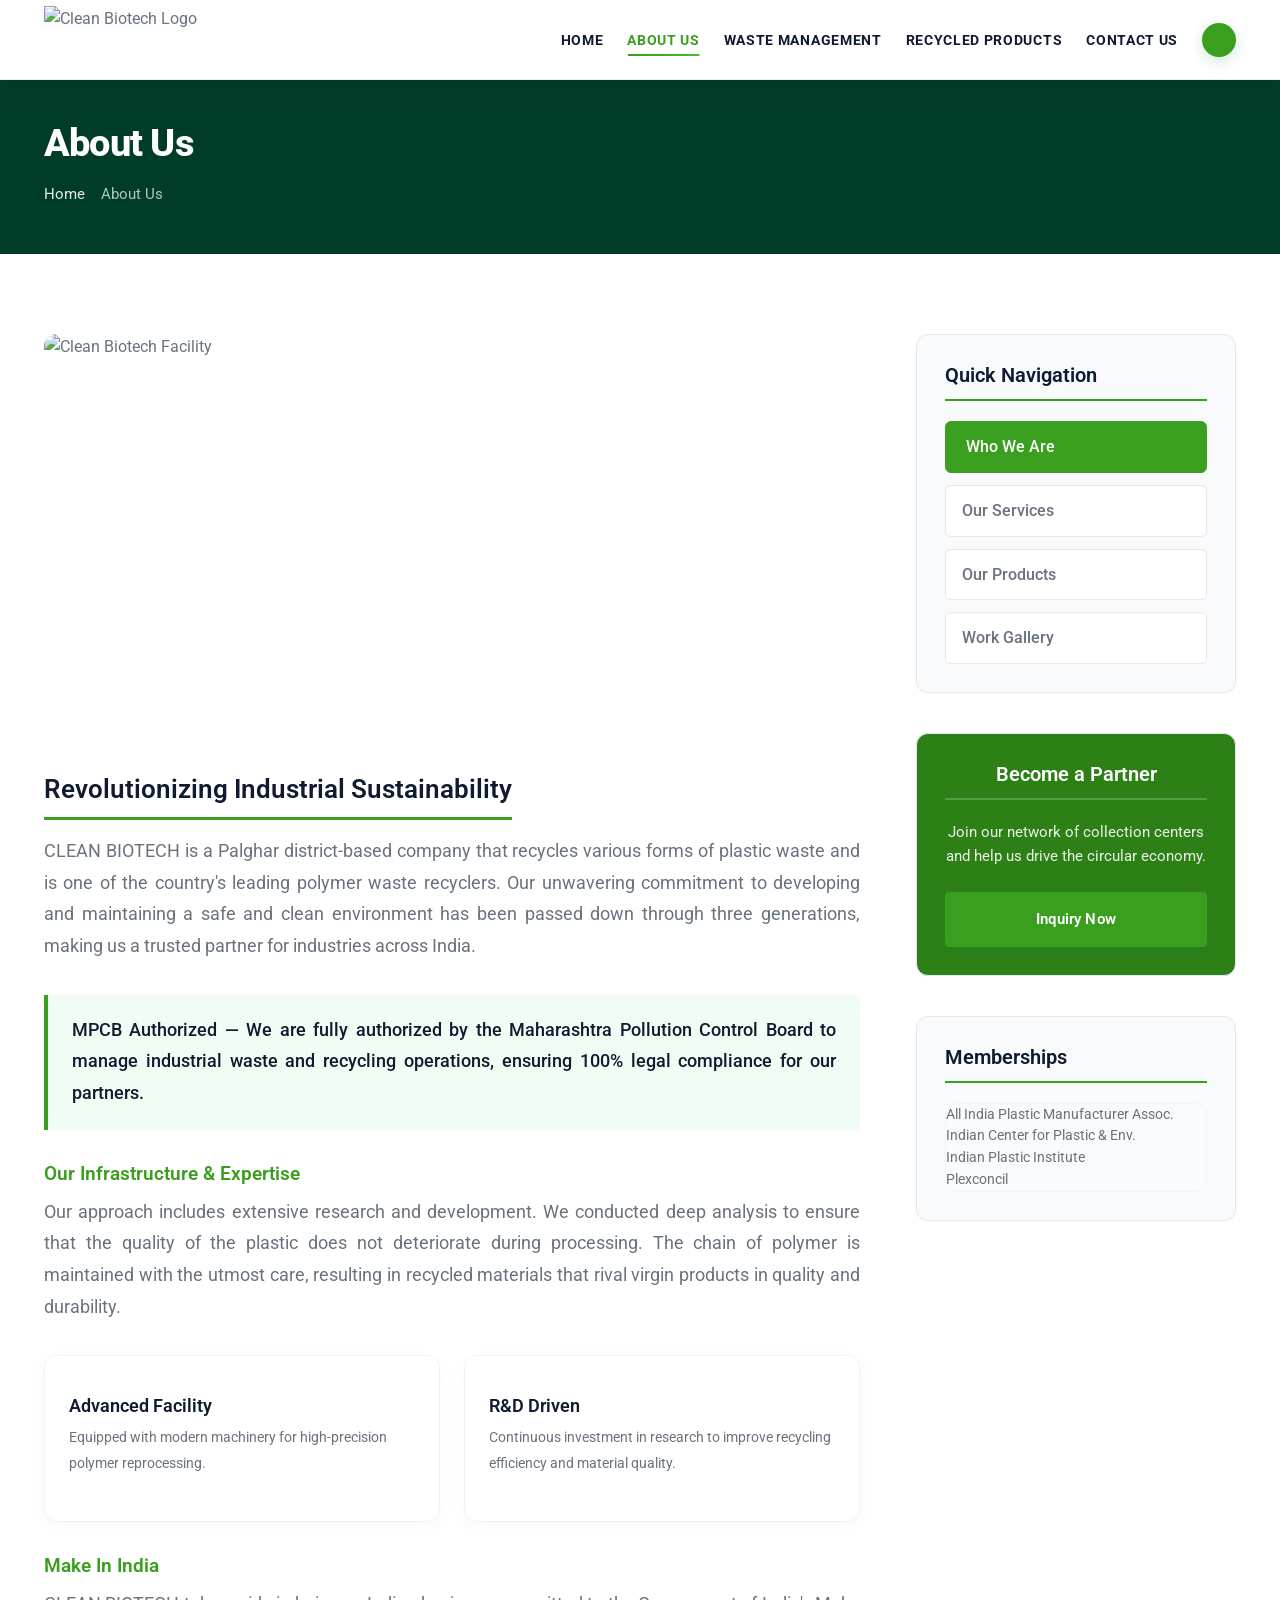
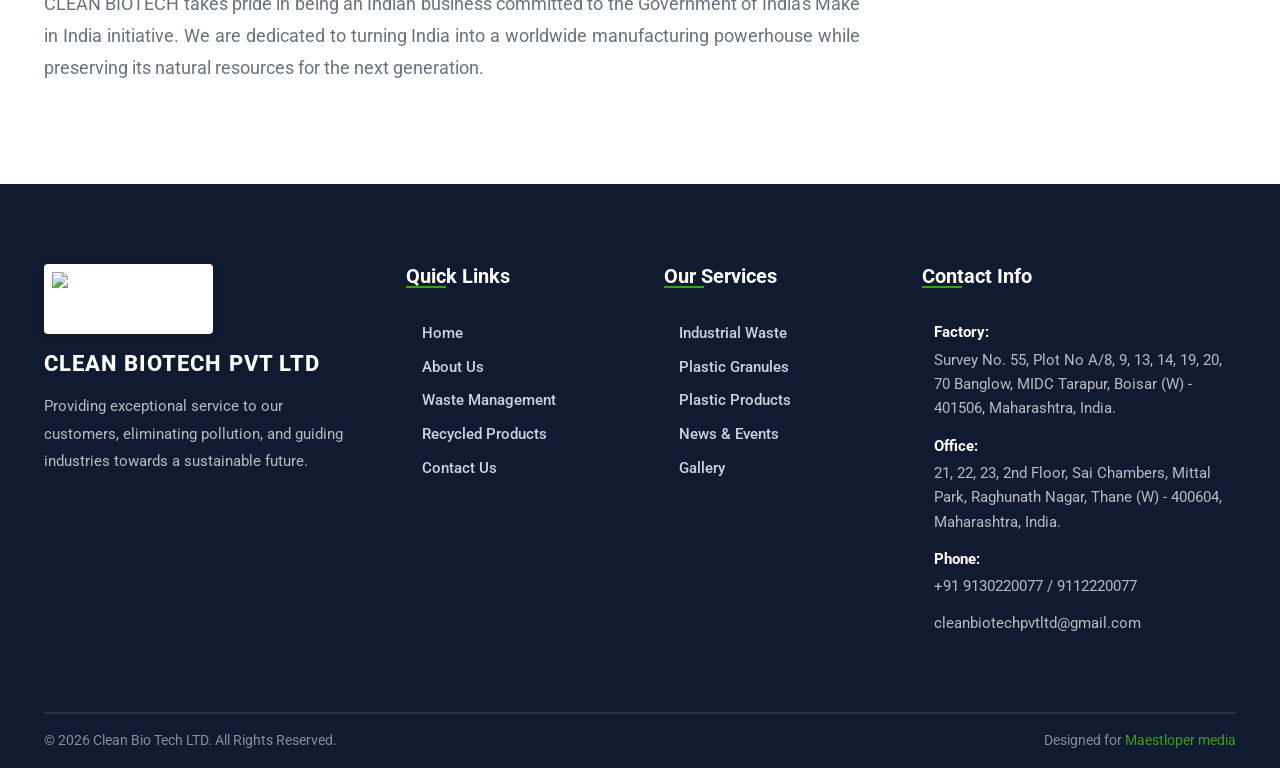
==== commit afd09ccc: "UI refinement: Premium header overhaul, top-bar removal, mobile optimization, and site-wide structur" ====
--- a/about-us.html
+++ b/about-us.html
@@ -33,21 +33,7 @@
     <link rel="icon" type="image/webp" href="http://cleanbiotech.in/wp-content/uploads/2021/07/WhatsApp-Image-2021-07-19-at-4.36.10-PM-1.jpeg.webp">
 </head>
 <body>
-    <!-- Top Bar -->
-    <div class="top-bar">
-        <div class="container">
-            <div class="top-bar-content">
-                <div class="top-info">
-                    <a href="tel:+919130220077"><i class="ph ph-phone"></i> +91 9130220077 / 9112220077</a>
-                    <a href="mailto:cleanbiotechpvtltd@gmail.com"><i class="ph ph-envelope"></i> cleanbiotechpvtltd@gmail.com</a>
-                </div>
-                <div class="top-social">
-                    <a href="#"><i class="ph ph-facebook-logo"></i></a>
-                    <a href="#"><i class="ph ph-twitter-logo"></i></a>
-                    <a href="#"><i class="ph ph-linkedin-logo"></i></a>
-                </div>
-            </div>
-        </div>
+    
     </div>
 
     <!-- Navbar -->
@@ -83,81 +69,93 @@
 
     <!-- Page Hero -->
     
+    <!-- Page Hero -->
+    
     <div class="inner-hero-title-bar">
         <div class="container">
-            <h1>About <span style="color:rgba(255,255,255,0.75);">Clean Biotech</span></h1>
+            <h1>About Us</h1>
+            <nav class="breadcrumb-nav">
+                <a href="index.html">Home</a>
+                <i class="ph ph-caret-right"></i>
+                <span class="current">About Us</span>
+            </nav>
         </div>
     </div>
 
-    <!-- Content -->
-    <section class="inner-page-body">
+        </div>
+    </div>
+
+    <!-- Content Section -->
+    <section class="inner-page-content">
         <div class="container">
-            <div class="inner-main">
-                <img src="https://cleanbiotech.in/wp-content/uploads/2022/02/Why-you-should-recycle-scrap-metal.jpg" alt="Clean Biotech Facility" class="feature-img">
-
-                <h2>About Clean Biotech</h2>
-                <p>CLEAN BIOTECH is a Palghar district based company that recycles various forms of plastic waste and is one of the country's leading polymer waste recyclers. Our unwavering commitment to developing and maintaining a safe and clean environment has been passed down through three generations.</p>
-                <p>We are the leading manufacturer of recycled plastic granules of all varieties. All sorts of plastic waste obtained from resin producers, molders, extruders, fabricators, and recycling organizations are reprocessed by us. The quality of reprocessed plastic granules made from plastic waste is comparable to that of virgin material, and they are more cost-effective than virgin material.</p>
-                <p>We specialize in producing high quality recycled plastic granules in any color to meet the needs and specifications of our customers.</p>
-
-                <div class="highlight-box">
-                    <p><i class="ph ph-leaf" style="color:var(--color-primary);margin-right:0.5rem;"></i> MPCB Authorized — We are fully authorized by the Maharashtra Pollution Control Board to manage industrial waste and recycling operations.</p>
-                </div>
-
-                <h3>Infrastructure & Research</h3>
-                <p>Our development approach includes extensive research and development. We conducted extensive research to ensure that the quality of the plastic does not deteriorate during processing. The chain of polymer is maintained with the utmost care.</p>
-                <p>We invest in research on a regular basis to improve our products and pass the savings on to our consumers in a variety of ways. We assure that every stage of the process is done with precision and perfection because we have over a hundred employees working in our facility.</p>
-
-                <h3>Our Products</h3>
-                <p>The Recycled Plastic Granules are made with the most advanced technologies available. Our recovered granules have chemical qualities that are comparable to prime material and are less expensive than virgin plastic. This product's unique qualities, combined with its low price, have created a significant demand in the market.</p>
-                <p>CLEAN BIOTECH is dedicated to providing consumers with innovative products and services that deliver complete satisfaction and significant value. There is a strong commitment to adhere to safety, health, and environmental regulations.</p>
-
-                <h3>Recycling All Polymer Types Under One Roof</h3>
-                <h4>Polypropylene</h4>
-                <ul class="content-list">
-                    <li>Raffia Grade, Extrusion Grade, BOPP, Co-Polymers, Homo polymers.</li>
-                    <li>All Colors/Black/White/Natural/All Ranges are available.</li>
-                    <li>Household, appliances, sheets, compounding, autos, mats, chairs, crates, disposable, and other applications.</li>
-                </ul>
-
-                <h4>High Density Polyethylene Blow Grades</h4>
-                <ul class="content-list">
-                    <li>For film – Off grade, Loose in jumbo bags, recycled granules in a variety of colors.</li>
-                    <li>For Pipe & Drum – Drum 100ltr & 200ltr available in black and blue regrinds of P100 / P80 / P63.</li>
-                </ul>
-
-                <h4>Low Density Polyethylene</h4>
-                <ul class="content-list">
-                    <li>Film grades — talpatri, carry bags, packaging.</li>
-                    <li>Pipe Grade, Sheet grades low cost materials.</li>
-                    <li>LDPE regrinds for water tanks in all colors, Molding grades, LDPE filled materials.</li>
-                </ul>
-
-                <h4>We Purchase</h4>
-                <ul class="content-list">
-                    <li>Plastic Waste & Scrap in various form, viz. Films/Rolls/Lumps/Bailed Scrap</li>
-                    <li>Regrinds & Floor Sweeping</li>
-                </ul>
-
-                <h3>What is Plastic Recycling?</h3>
-                <p>Plastic recycling is the process of recovering material from plastic scraps or garbage for use in manufacturing. The bales of plastic are dismantled and pulverized into little flakes. These flakes go through a procedure where the containments are separated from the actual plastic flakes, depending on the type of plastic material being recycled.</p>
-
-                <h3>Make In India</h3>
-                <p>A big new national initiative aimed at turning India into a worldwide manufacturing powerhouse. CLEAN BIOTECH takes pride in being an Indian business committed to the Government of India's Make in India initiative.</p>
-
-                <h3>Associated with Professional Organizations</h3>
-                <ul class="content-list">
-                    <li>Organization of Plastic Processors of India</li>
-                    <li>All India Plastic Manufacturer Association</li>
-                    <li>Indian Center for Plastic & Environment</li>
-                    <li>Indian Plastic Institute</li>
-                    <li>Plexconcil</li>
-                </ul>
+            <div class="content-sidebar-layout">
+                <!-- Main Content -->
+                <div class="main-content">
+                    <img src="https://cleanbiotech.in/wp-content/uploads/2022/02/Why-you-should-recycle-scrap-metal.jpg" alt="Clean Biotech Facility" class="feature-img" style="width:100%; height:400px; object-fit:cover; border-radius:12px; margin-bottom:2.5rem;">
+                    
+                    <h2>Revolutionizing Industrial Sustainability</h2>
+                    <p>CLEAN BIOTECH is a Palghar district-based company that recycles various forms of plastic waste and is one of the country's leading polymer waste recyclers. Our unwavering commitment to developing and maintaining a safe and clean environment has been passed down through three generations, making us a trusted partner for industries across India.</p>
+                    
+                    <div class="highlight-box">
+                        <p><i class="ph ph-shield-check"></i> MPCB Authorized — We are fully authorized by the Maharashtra Pollution Control Board to manage industrial waste and recycling operations, ensuring 100% legal compliance for our partners.</p>
+                    </div>
+
+                    <h3>Our Infrastructure & Expertise</h3>
+                    <p>Our approach includes extensive research and development. We conducted deep analysis to ensure that the quality of the plastic does not deteriorate during processing. The chain of polymer is maintained with the utmost care, resulting in recycled materials that rival virgin products in quality and durability.</p>
+                    
+                    <div class="feature-grid-cards">
+                        <div class="feature-card-inner">
+                            <i class="ph ph-factory"></i>
+                            <h4>Advanced Facility</h4>
+                            <p>Equipped with modern machinery for high-precision polymer reprocessing.</p>
+                        </div>
+                        <div class="feature-card-inner">
+                            <i class="ph ph-flask"></i>
+                            <h4>R&D Driven</h4>
+                            <p>Continuous investment in research to improve recycling efficiency and material quality.</p>
+                        </div>
+                    </div>
+
+                    <h3>Make In India</h3>
+                    <p>CLEAN BIOTECH takes pride in being an Indian business committed to the Government of India's Make in India initiative. We are dedicated to turning India into a worldwide manufacturing powerhouse while preserving its natural resources for the next generation.</p>
+                </div>
+
+                <!-- Sidebar -->
+                <aside class="sidebar">
+                    <div class="sidebar-widget">
+                        <h3>Quick Navigation</h3>
+                        <ul class="service-nav-list">
+                            <li><a href="about-us.html" class="active">Who We Are <i class="ph ph-caret-right"></i></a></li>
+                            <li><a href="waste-management-services.html">Our Services <i class="ph ph-caret-right"></i></a></li>
+                            <li><a href="recycled-plastic-granules.html">Our Products <i class="ph ph-caret-right"></i></a></li>
+                            <li><a href="gallery-2.html">Work Gallery <i class="ph ph-caret-right"></i></a></li>
+                        </ul>
+                    </div>
+
+                    <div class="sidebar-widget contact-widget">
+                        <h3>Become a Partner</h3>
+                        <p>Join our network of collection centers and help us drive the circular economy.</p>
+                        <a href="contacts.html" class="btn btn-primary" style="width: 100%;">Inquiry Now</a>
+                    </div>
+
+                    <div class="sidebar-widget">
+                        <h3>Memberships</h3>
+                        <div class="feature-card-inner" style="box-shadow:none; padding:0; background:transparent;">
+                            <ul class="content-list" style="margin:0; font-size: 0.85rem;">
+                                <li>All India Plastic Manufacturer Assoc.</li>
+                                <li>Indian Center for Plastic & Env.</li>
+                                <li>Indian Plastic Institute</li>
+                                <li>Plexconcil</li>
+                            </ul>
+                        </div>
+                    </div>
+                </aside>
             </div>
         </div>
     </section>
 
     <!-- Footer -->
+    
     
     <footer id="contact" class="footer">
         <div class="container">
@@ -223,26 +221,10 @@
         </div>
     </footer>
 
-    <!-- Floating Action Button -->
-    <div class="fab-container">
-        <div class="fab-options">
-            <a href="https://wa.me/919130220077" class="fab-option whatsapp" target="_blank">
-                <i class="ph-fill ph-whatsapp-logo"></i>
-                <span>WhatsApp Us</span>
-            </a>
-            <a href="tel:+919130220077" class="fab-option phone">
-                <i class="ph-fill ph-phone-call"></i>
-                <span>Call Us</span>
-            </a>
-            <a href="sms:+919130220077" class="fab-option sms">
-                <i class="ph-fill ph-chat-text"></i>
-                <span>SMS Message</span>
-            </a>
-        </div>
-        <div class="fab-main">
-            <i class="ph-fill ph-chat-circle-dots"></i>
-        </div>
-    </div>
+    
+
+
+    
 
     <script src="script.js"></script>
 </body>
--- a/style.css
+++ b/style.css
@@ -35,8 +35,10 @@
     --glass-border: rgba(255, 255, 255, 0.2);
     --glass-blur: blur(12px);
 
-    /* Transitions */
-    --transition-fast: 0.2s cubic-bezier(0.4, 0, 0.2, 1);
+    /* Header & Layout */
+    --nav-height: 80px;
+    --transition-fast: 0.2s ease;
+    --transition-main: 0.3s cubic-bezier(0.4, 0, 0.2, 1);
     --transition-base: 0.3s cubic-bezier(0.4, 0, 0.2, 1);
     --transition-slow: 0.5s cubic-bezier(0.4, 0, 0.2, 1);
 }
@@ -63,6 +65,8 @@
     line-height: 1.6;
     overflow-x: hidden;
     -webkit-font-smoothing: antialiased;
+    margin: 0;
+    padding: 0;
 }
 
 /* Typography Utility */
@@ -125,14 +129,14 @@
 
 /* Layout */
 .container {
-    width: 100%;
-    max-width: 1280px;
+    max-width: 1240px;
     margin: 0 auto;
-    padding: 0 2rem;
+    padding: 0 1.5rem;
+    position: relative;
 }
 
 .section-padding {
-    padding: 3rem 0;
+    padding: 6rem 0;
 }
 
 .bg-dark {
@@ -227,100 +231,29 @@
     color: var(--color-primary-dark);
 }
 
-.badge {
-    display: block;
-    color: var(--color-primary);
-    font-size: 0.9rem;
-    font-weight: 700;
-    text-transform: uppercase;
-    letter-spacing: 1.5px;
-    margin-bottom: 0.5rem;
-}
-
 /* ==========================================================================
    Header & Navigation
    ========================================================================== */
 #navbar {
     position: fixed;
-    top: 40px; /* Offset for Top Bar */
+    top: 0 !important;
     left: 0;
     width: 100%;
     z-index: 1000;
-    padding: 1rem 0;
-    background: rgba(255, 255, 255, 0.95);
-    backdrop-filter: blur(15px) saturate(180%);
-    -webkit-backdrop-filter: blur(15px) saturate(180%);
-    box-shadow: 0 4px 30px rgba(0, 0, 0, 0.03);
-    transition: all 0.3s ease;
+    height: var(--nav-height);
+    display: flex;
+    align-items: center;
+    background: #ffffff;
+    box-shadow: 0 4px 20px rgba(0, 0, 0, 0.08);
+    transition: all 0.4s cubic-bezier(0.4, 0, 0.2, 1);
     border-bottom: 1px solid rgba(21, 128, 61, 0.1);
     will-change: transform;
+    margin: 0 !important;
 }
 
 #navbar.scrolled {
-    transform: translateY(-40px);
-    padding: 0.7rem 0;
     background: rgba(255, 255, 255, 0.98);
 }
-
-/* Top Bar */
-.top-bar {
-    position: fixed;
-    top: 0;
-    left: 0;
-    width: 100%;
-    height: 40px;
-    background: var(--color-primary-dark);
-    color: white;
-    z-index: 1001;
-    display: flex;
-    align-items: center;
-    font-size: 0.85rem;
-    transition: all 0.3s ease;
-    will-change: transform;
-}
-
-body.scrolled .top-bar {
-    transform: translateY(-100%);
-}
-
-.top-bar-content {
-    display: flex;
-    justify-content: space-between;
-    align-items: center;
-}
-
-.top-info {
-    display: flex;
-    gap: 2rem;
-}
-
-.top-info a {
-    display: flex;
-    align-items: center;
-    gap: 0.5rem;
-    color: rgba(255, 255, 255, 0.9);
-    font-weight: 500;
-}
-
-.top-info a:hover {
-    color: var(--color-secondary);
-}
-
-.top-social {
-    display: flex;
-    gap: 1.25rem;
-}
-
-.top-social a {
-    color: white;
-    transition: var(--transition-fast);
-}
-
-.top-social a:hover {
-    color: var(--color-secondary);
-    transform: scale(1.1);
-}
-
 
 #navbar .nav-link {
     color: var(--color-text-dark);
@@ -334,6 +267,7 @@
     display: flex;
     justify-content: space-between;
     align-items: center;
+    width: 100%;
 }
 
 .logo {
@@ -470,7 +404,7 @@
     min-height: 100vh;
     display: flex;
     align-items: center;
-    padding-top: 10rem;
+    padding-top: 0; /* Let swiper handle the top space */
     overflow: hidden;
     background: var(--color-bg-light);
     will-change: transform;
@@ -1501,15 +1435,15 @@
    ========================================================================== */
 .dots-dropdown-btn {
     background: var(--color-primary);
-    width: 38px;
-    height: 38px;
+    width: 34px;
+    height: 34px;
     display: flex;
     align-items: center;
     justify-content: center;
     border-radius: 50%;
     color: white !important;
     padding: 0 !important;
-    box-shadow: 0 4px 10px rgba(21, 128, 61, 0.3);
+    box-shadow: 0 4px 15px rgba(21, 128, 61, 0.2);
     transition: all 0.3s ease;
 }
 
@@ -1530,37 +1464,220 @@
     left: auto;
 }
 
+/* ==========================================================================
+   Inner Pages (Shared)
+   ========================================================================== */
 /* ==========================================================================
    Inner Pages (Shared)
    ========================================================================== */
 .inner-hero-title-bar {
+    position: relative;
+    background: #003d29; /* Deep Dark Green from SPAS */
+    padding: 7.5rem 0 3rem; /* Adjusted for no top-bar */
+    overflow: hidden;
+    color: white;
+}
+
+.inner-hero-title-bar::before {
+    content: '';
+    position: absolute;
+    top: 0; left: 0; width: 100%; height: 100%;
+    background: url('https://images.unsplash.com/photo-1581091226825-a6a2a5aee158?auto=format&fit=crop&w=1920&q=80');
+    background-size: cover;
+    background-position: center;
+    opacity: 0.15;
+    z-index: 0;
+}
+
+.inner-hero-title-bar .container {
+    position: relative;
+    z-index: 1;
+}
+
+.inner-hero-title-bar h1 {
+    color: white;
+    font-size: 2.4rem;
+    font-weight: 800;
+    margin: 0;
+    letter-spacing: -0.02em;
+    line-height: 1.2;
+}
+
+.breadcrumb-nav {
+    margin-top: 1rem;
+    display: flex;
+    gap: 0.5rem;
+    font-size: 0.95rem;
+    color: rgba(255,255,255,0.7);
+}
+
+.breadcrumb-nav a {
+    color: rgba(255,255,255,0.9);
+    transition: color 0.3s;
+}
+
+.breadcrumb-nav a:hover {
+    color: var(--color-primary-light);
+}
+
+.inner-page-content {
+    padding: 5rem 0;
+    background: #ffffff;
+}
+
+.content-sidebar-layout {
+    display: grid;
+    grid-template-columns: 1fr 320px;
+    gap: 3.5rem;
+}
+
+/* Sidebar Styling */
+.sidebar {
+    display: flex;
+    flex-direction: column;
+    gap: 2.5rem;
+}
+
+.sidebar-widget {
+    background: #f8fafc;
+    padding: 1.75rem;
+    border-radius: 12px;
+    border: 1px solid #e2e8f0;
+}
+
+.sidebar-widget h3 {
+    font-size: 1.25rem;
+    color: var(--color-text-dark);
+    margin-bottom: 1.25rem;
+    padding-bottom: 0.75rem;
+    border-bottom: 2px solid var(--color-primary);
+    display: block;
+    position: relative;
+}
+
+.service-nav-list {
+    list-style: none;
+    padding: 0;
+}
+
+.service-nav-list li:not(:last-child) {
+    margin-bottom: 0.75rem;
+}
+
+.service-nav-list a {
+    display: flex;
+    align-items: center;
+    justify-content: space-between;
+    padding: 0.75rem 1rem;
+    background: white;
+    border: 1px solid #e2e8f0;
+    border-radius: 6px;
+    color: var(--color-text-main);
+    font-weight: 500;
+    transition: all 0.3s;
+}
+
+.service-nav-list a:hover, .service-nav-list a.active {
     background: var(--color-primary);
-    padding: 11rem 0 2.5rem;
-    will-change: transform;
-    transform: translateZ(0);
-}
-
-.inner-hero-title-bar h1 {
-    color: white;
+    color: white;
+    border-color: var(--color-primary);
+    padding-left: 1.25rem;
+}
+
+.contact-widget {
+    background: var(--color-primary-dark);
+    color: white;
+    text-align: center;
+}
+
+.contact-widget h3 {
+    color: white;
+    border-bottom-color: rgba(255,255,255,0.2);
+}
+
+.contact-widget p {
+    font-size: 0.95rem;
+    margin-bottom: 1.5rem;
+    opacity: 0.9;
+}
+
+.brochure-btn {
+    width: 100%;
+    display: flex;
+    align-items: center;
+    justify-content: center;
+    gap: 0.75rem;
+    background: white;
+    color: var(--color-primary-dark);
+    padding: 1rem;
+    border-radius: 8px;
+    font-weight: 700;
+    transition: all 0.3s;
+}
+
+.brochure-btn:hover {
+    background: var(--color-primary-light);
+    color: var(--color-primary-dark);
+    transform: translateY(-2px);
+}
+
+/* Enhanced Main Content */
+.main-content h2 {
+    font-size: 2.25rem;
+    color: var(--color-text-dark);
+    margin-bottom: 1.5rem;
+}
+
+.main-content p {
+    font-size: 1.1rem;
+    line-height: 1.8;
+    color: var(--color-text-main);
+    margin-bottom: 2rem;
+    text-align: justify;
+}
+
+.feature-grid-cards {
+    display: grid;
+    grid-template-columns: repeat(2, 1fr);
+    gap: 1.5rem;
+    margin: 2rem 0;
+}
+
+.feature-card-inner {
+    padding: 1.5rem;
+    background: white;
+    border: 1px solid #f1f5f9;
+    border-radius: 12px;
+    box-shadow: 0 4px 20px rgba(0,0,0,0.03);
+    transition: all 0.3s;
+}
+
+.feature-card-inner:hover {
+    transform: translateY(-5px);
+    box-shadow: 0 10px 30px rgba(0,0,0,0.08);
+    border-color: var(--color-primary-light);
+}
+
+.feature-card-inner i {
     font-size: 2rem;
+    color: var(--color-primary);
+    margin-bottom: 1rem;
+    display: block;
+}
+
+.feature-card-inner h4 {
+    font-size: 1.1rem;
+    color: var(--color-text-dark);
+    margin-bottom: 0.5rem;
+}
+
+.feature-card-inner p {
+    font-size: 0.9rem;
     margin: 0;
-}
-
-.inner-page-body {
-    padding: 4rem 0;
-    background: #f8fafc;
-}
-
-.inner-main {
-    background: white;
-    border-radius: 4px;
-    padding: 2.5rem;
-    box-shadow: 0 2px 8px rgba(0,0,0,0.06);
-    max-width: 900px;
-    margin: 0 auto;
-}
-
-.inner-main h2 {
+    text-align: left;
+}
+
+.main-content h2 {
     color: var(--color-text-dark);
     font-size: 1.6rem;
     margin-bottom: 1rem;
@@ -1569,14 +1686,14 @@
     display: inline-block;
 }
 
-.inner-main h3 {
+.main-content h3 {
     color: var(--color-primary);
     font-size: 1.2rem;
     margin-top: 2rem;
     margin-bottom: 0.75rem;
 }
 
-.inner-main p {
+.main-content p {
     color: var(--color-text-main);
     line-height: 1.8;
     margin-bottom: 1.25rem;
@@ -1687,10 +1804,10 @@
 
     .nav-menu {
         position: fixed;
-        top: 75px;
+        top: var(--nav-height);
         left: -100%;
         width: 100%;
-        height: calc(100vh - 75px);
+        height: calc(100vh - var(--nav-height));
         background: #ffffff;
         padding: 2rem 1.5rem;
         transition: 0.4s cubic-bezier(0.4, 0, 0.2, 1);
@@ -1716,6 +1833,7 @@
         width: 100%;
         padding: 0.75rem 0;
         border-bottom: 1px solid #f1f5f9;
+        display: block;
     }
 
     .dropdown-menu {
@@ -1770,48 +1888,50 @@
         text-align: center;
     }
 
-    /* Inner Page Hero Adjustments */
+    /* Layout Reset */
+    .content-sidebar-layout {
+        grid-template-columns: 1fr;
+        gap: 3rem;
+    }
+
+    .sidebar {
+        order: 2;
+    }
+
+    .main-content {
+        order: 1;
+    }
+
     .inner-hero-title-bar {
-        padding: 9rem 0 2rem;
+        padding: 6rem 0 2.5rem;
+        text-align: center;
     }
 
     .inner-hero-title-bar h1 {
-        font-size: 1.5rem;
-    }
-
-    .inner-main {
-        padding: 1.5rem;
-    }
-
-    .inner-main .feature-img {
-        height: 250px;
-    }
-
-    /* Granule Grid Responsive */
+        font-size: 1.8rem;
+    }
+
+    .breadcrumb-nav {
+        justify-content: center;
+    }
+
+    .feature-grid-cards {
+        grid-template-columns: 1fr;
+    }
+
+    #navbar {
+        top: 0 !important;
+        height: 70px;
+    }
+    
+    :root {
+        --nav-height: 70px;
+    }
+}
+
     .granule-grid {
         grid-template-columns: repeat(2, 1fr);
         gap: 1rem;
-    }
-
-    /* Top Bar Mobile */
-    .top-info {
-        gap: 1rem;
-        font-size: 0.75rem;
-    }
-    
-    .top-bar-content {
-        flex-direction: column;
-        padding: 5px 0;
-        height: auto;
-    }
-    
-    .top-bar {
-        height: auto;
-        padding: 5px 0;
-    }
-    
-    #navbar {
-        top: 60px; /* Adjusted for taller mobile top bar */
     }
 
     .reveal {
@@ -1826,26 +1946,20 @@
         grid-template-columns: 1fr;
     }
     
-    .top-info {
-        flex-direction: column;
-        gap: 0.25rem;
-        align-items: center;
-    }
-    
     #navbar {
-        top: 80px;
+        top: 0 !important;
     }
     
     .nav-menu {
-        top: 80px;
-        height: calc(100vh - 80px);
+        top: var(--nav-height);
+        height: calc(100vh - var(--nav-height));
     }
 }
 
 /* Small Mobile (up to 480px) */
 @media (max-width: 480px) {
     .hero-title {
-        font-size: 2.25rem;
+        font-size: 2rem;
     }
 
     .hero-actions {
@@ -1857,20 +1971,25 @@
     }
 
     .logo img {
-        height: 55px;
+        height: 50px;
     }
 
     #navbar {
-        padding: 0.5rem 0;
+        padding: 0.25rem 0;
+        height: 60px;
+    }
+
+    :root {
+        --nav-height: 60px;
     }
 
     .nav-menu {
-        top: 80px;
-        height: calc(100vh - 80px);
+        top: 60px;
+        height: calc(100vh - 60px);
     }
 
     .section-title {
-        font-size: 1.7rem;
+        font-size: 1.6rem;
     }
 }
 
